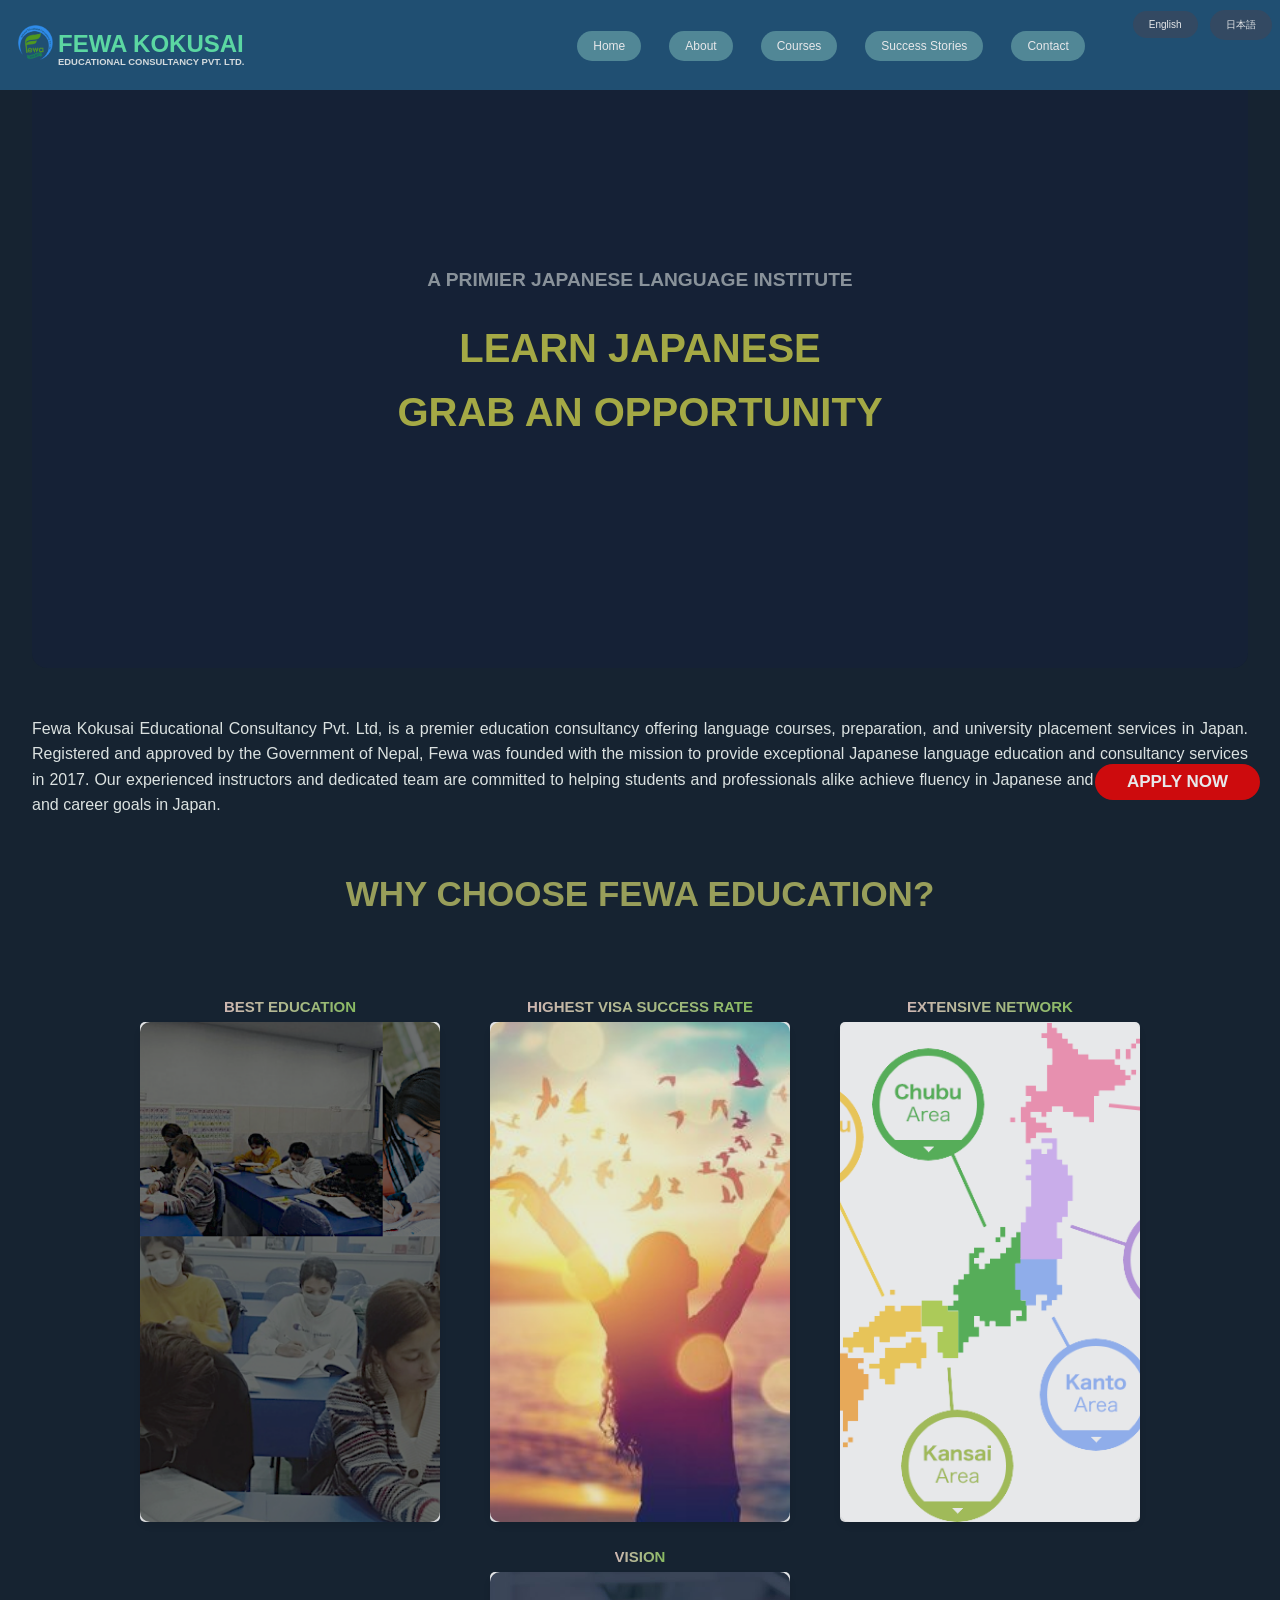
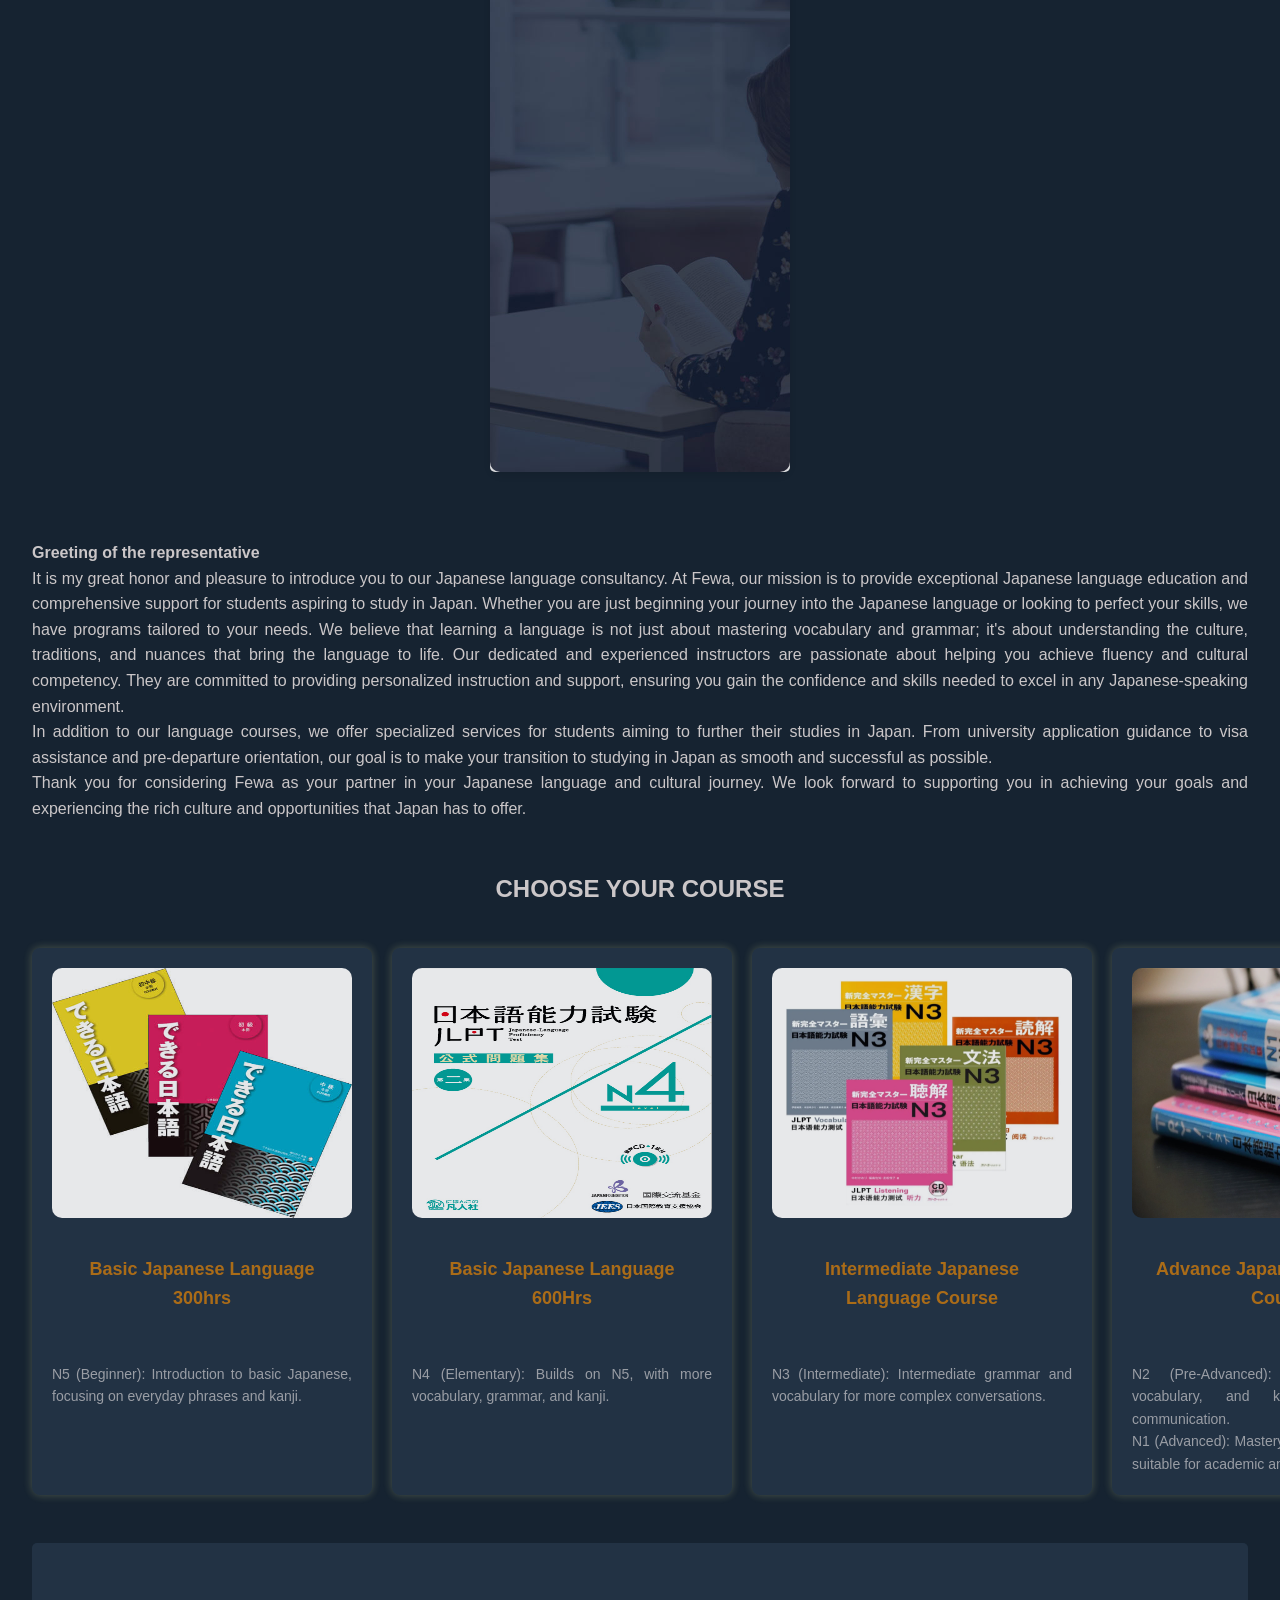
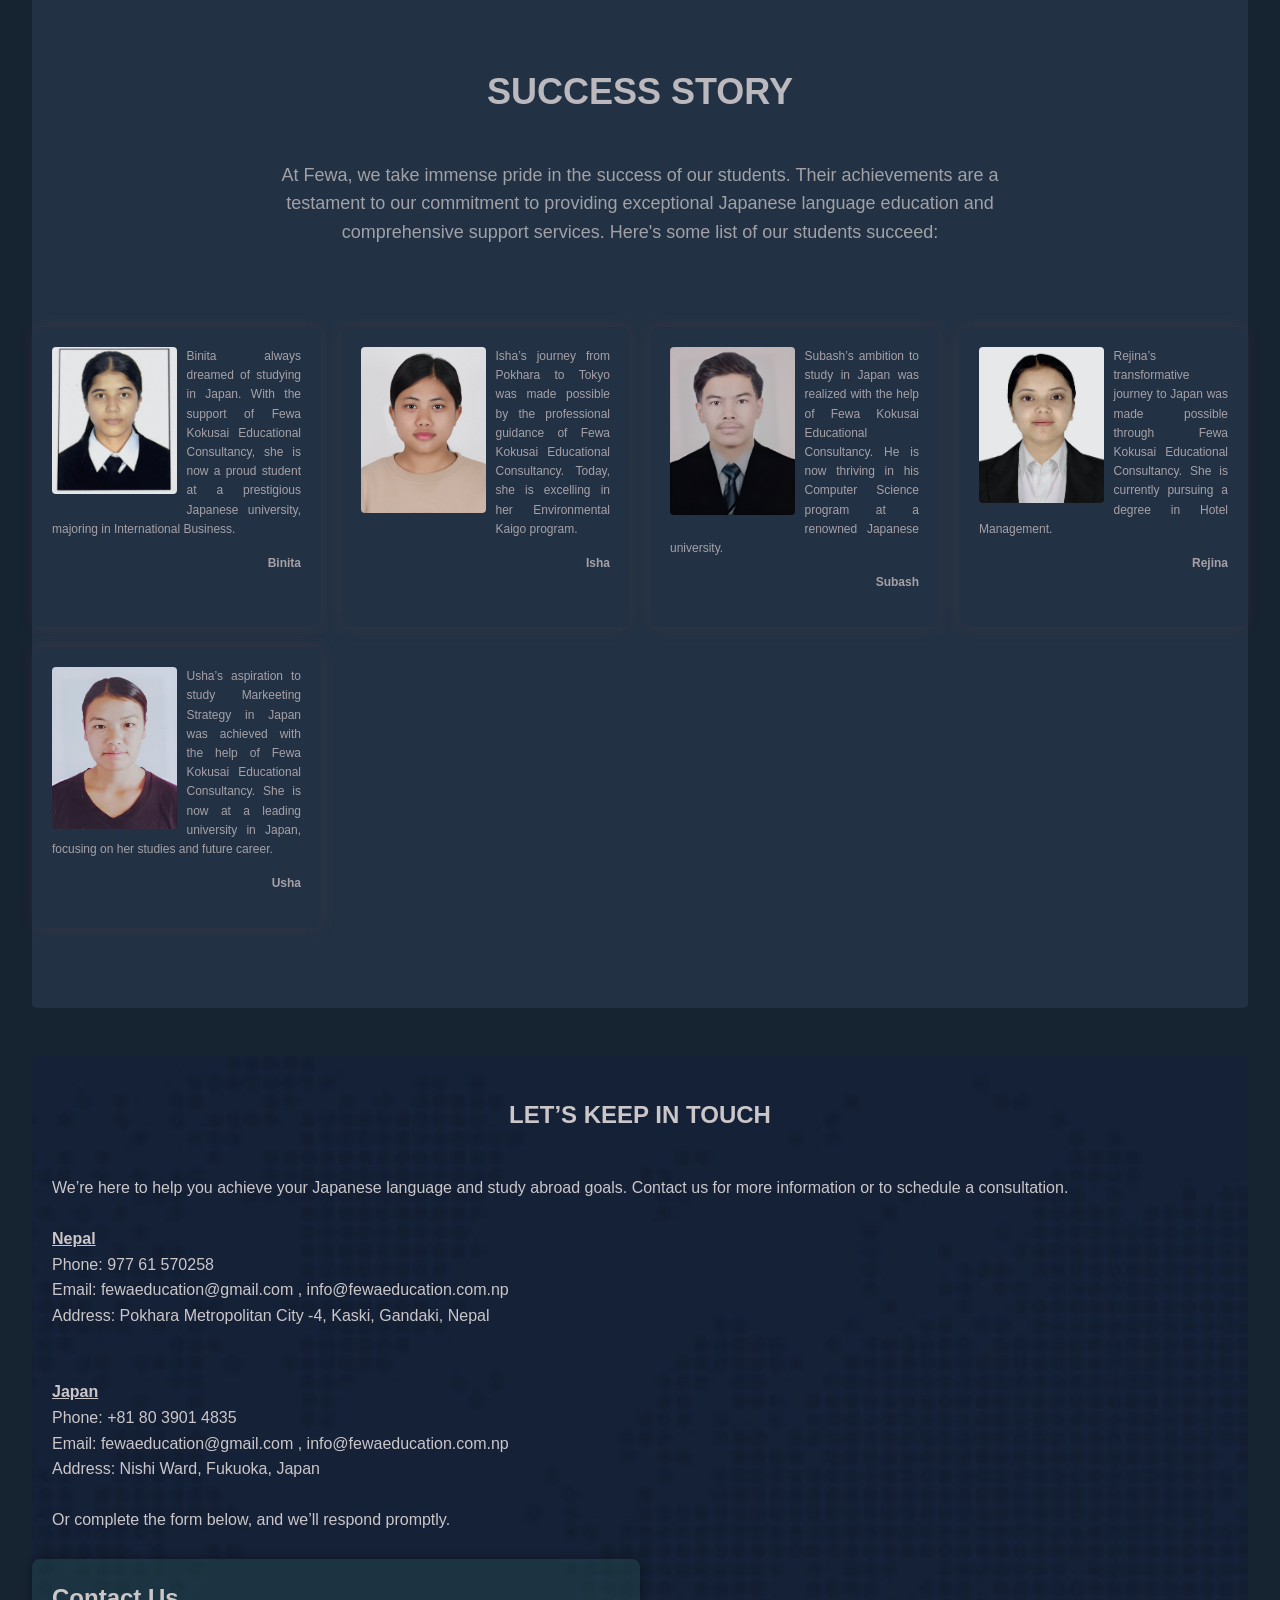
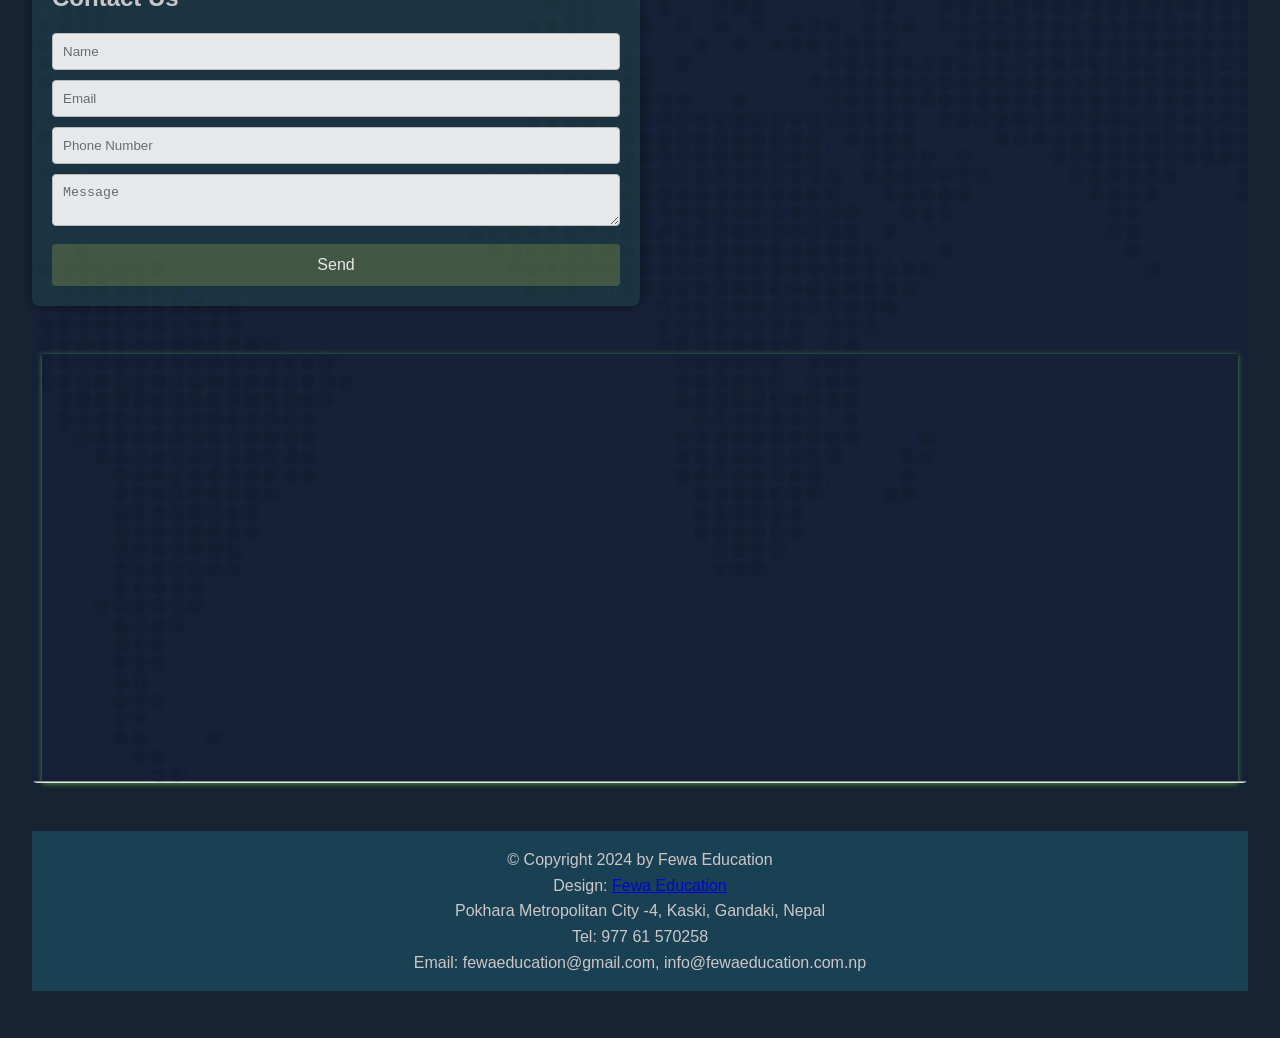
==== index.html @ 1479090f "Update index.html" ====
<!DOCTYPE html>
<html lang="en">
<head>
    <meta charset="UTF-8">
    <meta name="viewport" content="width=device-width, initial-scale=1.0">
    <title>Fewa Education</title>
    <link rel="stylesheet" href="styles.css">
    <link rel="stylesheet" href="path-to-your-fontawesome/css/all.min.css">
    <script src="https://cdnjs.cloudflare.com/ajax/libs/jquery/3.6.0/jquery.min.js"></script>

<!-- Owl Carousel JS -->
<script src="https://cdnjs.cloudflare.com/ajax/libs/OwlCarousel2/2.3.4/owl.carousel.min.js"></script>

</head>
<body>
    <header>
      <div class="logo">
        <img src="image/Logo.png" alt="logo Image" class="logo-image">
        <span class="logo-text">Fewa Kokusai
        <p>Educational Consultancy Pvt. Ltd.</p>
        </span>
      </div>
        <nav class="navigation">
            <ul>
                <li><a href="#home" data-en="Home" data-jp="ホーム">Home</a></li>
                <li><a href="#Why" data-en="about" data-jp="概要">About</a></li>
                <li><a href="#Course" data-en="Courses" data-jp="コース">Courses</a></li>
                <li><a href="#Gallery" data-en="Success Stories" data-jp="成功事例">Success Stories</a></li>
                <li><a href="#contact" data-en="Contact" data-jp="お問い合わせ">Contact</a></li>
            </ul>
            <button class="nav-toggle" aria-label="Toggle navigation">
              <span class="bar"></span>
              <span class="bar"></span>
              <span class="bar"></span>
            </button>
        </nav>
        <div class="language-switcher">
            <button id="lang-en">English</button>
            <button id="lang-jp">日本語</button>
        </div>
    </header>

    <main>
        <section id="home">
            <div class="video-container">
                <video class="video1" src="image/course-video.MOV" autoplay muted loop></video>
                <div class="overlay">
                  <p data-en="A primier Japanese Language Institute" data-jp="政府認定日本語教育機関">A primier Japanese Language Institute</p>
                    <h1 data-en="Learn Japanese Grab an opportunity" data-jp="日本語を学び可能性を広げよう">Learn Japanese <br>Grab an opportunity</h1>
                                                         
                    <button class ="Apply"><a href="https://forms.gle/hXB4zRTCv4FULYE1A" id="lang-en">apply now</a></button>
                    </div>
            </div>
            </section>
            <section id="homebuttom">
            <div><p data-en="Fewa Kokusai Educational Consultancy Pvt. Ltd, is a premier education consultancy offering language courses, preparation,
             and university placement services in Japan. Registered and approved by the Government of Nepal, Fewa was founded with the mission to 
             provide exceptional Japanese language education and consultancy services in 2017. Our experienced instructors and dedicated team are 
             committed to helping students and professionals alike achieve fluency in Japanese and reach their academic and career goals in Japan." data-jp="私達は、
             日本留学向けの日本語コース、準備、そして大学進学サービスを提供する政府認定の日本語教育機関です。ネパール政府によって認可され、2017年に設立されました。
             経験豊富な講師と熱心なチームが学生の支援に取り組み、日本での学問やキャリアの目標達成を支援することを目標としています。">Fewa Kokusai Educational 
             Consultancy Pvt. Ltd, is a premier education consultancy offering language courses, preparation,
             and university placement services in Japan. Registered and approved by the Government of Nepal, Fewa was founded with the mission to 
             provide exceptional Japanese language education and consultancy services in 2017. Our experienced instructors and dedicated team are 
             committed to helping students and professionals alike achieve fluency in Japanese and reach their academic and career goals in Japan.</p></div> 
            </div>
            </section>
            <h2 class="Why" id="Why" data-en="Why choose Fewa Education?" data-jp="フェワを選ぶ理由とは？">Why choose Fewa Education?</h2>


            
<section class="features" id="WhyFewa">
  <div class="feature-card">
    <div class="card-content">
      <div class="front feature1">
        <h4 data-en="Best Education" data-jp="質の高い教育">Best Education</h4>
      </div>
      <div class="back">
        <img class="Bestimage" src="image/choose-us-image-01.png" alt="Best Education">
        <h4 data-en="Best Education" data-jp="質の高い教育">Best Education</h4>
        <p data-en="Our experienced instructors deliver top-notch education, guiding students from beginner to advanced levels of Japanese proficiency. Our classes follow the curriculum of Japanese language schools, effectively preparing students for real-life situations in Japan and targeting exam preparation such as the JLPT."
           data-jp="経験豊富な教師が質の高い教育を提供し、初級から上級までの日本語能力を身につけます。私たちのクラスは日本語学校のカリキュラムに従い、日本での実生活の状況に効果的に対応し、JLPTなどの試験準備も実施しています。">
          Our experienced instructors deliver top-notch education, guiding students from beginner to advanced levels of Japanese proficiency. Our classes follow the curriculum of Japanese language schools, effectively preparing students for real-life situations in Japan and targeting exam preparation such as the JLPT.
        </p>
      </div>
    </div>
  </div>

  <div class="feature-card">
    <div class="card-content">
      <div class="front feature2">
        <h4 data-en="Highest Visa Success Rate" data-jp="最高のビザ成功率">Highest Visa Success Rate</h4>
      </div>
      <div class="back">
        <img src="image/Success.jpeg" alt="Highest Visa Success Rate">
        <h4 data-en="Highest Visa Success Rate" data-jp="最高のビザ成功率">Highest Visa Success Rate</h4>
        <p data-en="We specialize in thorough documentation, ensuring that all necessary paperwork and procedures are meticulously handled to facilitate your journey to Japan. Our team guides you through every step, from visa applications to housing arrangements, ensuring accuracy and timely submission. By managing these tasks, we allow you to focus on preparing for your new adventure."
           data-jp="私たちは徹底的な書類作成を専門とし、必要なすべての書類や手続きが綿密に処理されることを保証します。私たちのチームは、ビザ申請から住居手配までのすべてのステップであなたをガイドし、正確さとタイムリーなサービスを提供しています。">
          We specialize in thorough documentation, ensuring that all necessary paperwork and procedures are meticulously handled to facilitate your journey to Japan. Our team guides you through every step, from visa applications to housing arrangements, ensuring accuracy and timely submission. By managing these tasks, we allow you to focus on preparing for your new adventure.
        </p>
        <div class="visa">
          <p data-en="95% VISA SUCCESS RATE TILL DATE" data-jp="これまでのビザ成功率95％">95% VISA SUCCESS RATE TILL DATE</p>
        </div>
      </div>
    </div>
  </div>

  <div class="feature-card">
    <div class="card-content">
      <div class="front feature3">
        <h4 data-en="Extensive Network" data-jp="広範なネットワーク">Extensive Network</h4>
      </div>
      <div class="back">
        <img src="image/Map of Japan.png" alt="Extensive Network">
        <h4 data-en="Extensive Network" data-jp="広範なネットワーク">Extensive Network</h4>
        <p data-en="We have established collaborations with over 50 universities, vocational schools, and Japanese language schools across Japan, including major cities like Tokyo, Nagoya, Osaka, Fukuoka, and Okinawa. This extensive network allows students to choose their preferred location and institution, providing numerous opportunities to achieve their educational goals."
           data-jp="東京、名古屋、大阪、福岡、沖縄などの主要都市を含む日本全国の50以上の大学、専門学校、日本語学校と協力関係を築いています。この広範なネットワークにより、学生は希望する場所と機関を選ぶことができ、教育目標を達成するための多くの機会を得られます。">
          We have established collaborations with over 50 universities, vocational schools, and Japanese language schools across Japan, including major cities like Tokyo, Nagoya, Osaka, Fukuoka, and Okinawa. This extensive network allows students to choose their preferred location and institution, providing numerous opportunities to achieve their educational goals.
        </p>
      </div>
    </div>
  </div>

  <div class="feature-card">
    <div class="card-content">
      <div class="front feature4">
        <h4 data-en="Vision" data-jp="ビジョン">Vision</h4>
      </div>
      <div class="back">
        <img class="Visionimage" src="image/main-slider-01.jpg" alt="Vision">
        <h4 data-en="Vision" data-jp="ビジョン">Vision</h4>
        <p data-en="To be the leading Japanese language consultancy, empowering individuals to succeed in Japan through superior language education and cultural understanding."
           data-jp="優れた語学教育と文化理解を通じて、人々が日本で成功するための力を与える、先導的な日本語コンサルタントになること。">
          To be the leading Japanese language consultancy, empowering individuals to succeed in Japan through superior language education and cultural understanding.
        </p>
      </div>
    </div>
  </div>
</section>
<section class="Greeting" id="Greeting">
  <div class="greeting-card">
        <h4 class="custom-greeting" data-en="Greeting of the representative" data-jp="代表者のご挨拶">Greeting of the representative</h4>
        <p data-en="It is my great honor and pleasure to introduce you to our Japanese language consultancy. At Fewa, our mission is to provide exceptional Japanese language education and comprehensive support for students aspiring to study in Japan. Whether you are just beginning your journey into the Japanese language or looking to perfect your skills, we have programs tailored to your needs. We believe that learning a language is not just about mastering vocabulary and grammar; it's about understanding the culture, traditions, and nuances that bring the language to life. Our dedicated and experienced instructors are passionate about helping you achieve fluency and cultural competency. They are committed to providing personalized instruction and support, ensuring you gain the confidence and skills needed to excel in any Japanese-speaking environment."
           data-jp="皆さんに当校のご紹介できることは、私にとって大変光栄であり、喜びです。Fewaでは、日本語教育の提供と、日本での学びを目指す学生への包括的なサポートを提供することを目指しています。日本語の学習を始めたばかりの方も、スキルを磨きたい方も、ニーズに合わせたプログラムをご用意しています。言語を学ぶことは、単に語彙や文法を習得することではなく、言語に命を吹き込む文化、伝統、ニュアンスを理解することだと信じています。私たちの献身的で経験豊富な教師は、あなたが流暢さと文化的能力を達成するのを助けることに情熱を持っています。彼らは個別の指導とサポートを提供し、日本語を話す環境で成功するために必要な自信とスキルを身につけることを保証します。">
          It is my great honor and pleasure to introduce you to our Japanese language consultancy. At Fewa, our mission is to provide exceptional Japanese language education and comprehensive support for students aspiring to study in Japan. Whether you are just beginning your journey into the Japanese language or looking to perfect your skills, we have programs tailored to your needs. We believe that learning a language is not just about mastering vocabulary and grammar; it's about understanding the culture, traditions, and nuances that bring the language to life. Our dedicated and experienced instructors are passionate about helping you achieve fluency and cultural competency. They are committed to providing personalized instruction and support, ensuring you gain the confidence and skills needed to excel in any Japanese-speaking environment.
        </p>
        <p data-en="In addition to our language courses, we offer specialized services for students aiming to further their studies in Japan. From university application guidance to visa assistance and pre-departure orientation, our goal is to make your transition to studying in Japan as smooth and successful as possible."
           data-jp="日本語コースに加え、日本での学びを目指す学生向けの特別なサービスも提供しています。大学申請ガイダンスからビザの支援、出発前オリエンテーションまで、私たちの目標は、日本での学びへの移行をできる限りスムーズで成功したものにすることです。">
          In addition to our language courses, we offer specialized services for students aiming to further their studies in Japan. From university application guidance to visa assistance and pre-departure orientation, our goal is to make your transition to studying in Japan as smooth and successful as possible.
        </p>
        <p data-en="Thank you for considering Fewa as your partner in your Japanese language and cultural journey. We look forward to supporting you in achieving your goals and experiencing the rich culture and opportunities that Japan has to offer."
           data-jp="日本語と文化の旅で、Fewaをパートナーとして選んでいただきありがとうございます。あなたの目標達成と、日本の豊かな文化と機会を体験することをサポートできることを楽しみにしています。">
          Thank you for considering Fewa as your partner in your Japanese language and cultural journey. We look forward to supporting you in achieving your goals and experiencing the rich culture and opportunities that Japan has to offer.
        </p>
        </div>
</section>

          <section class="section courses" id="Course" data-section="section4">
            <div class="container">
              <div class="section-heading">
                <h2>Choose Your Course</h2>
              </div>
              <div class="courses-grid">
                <div class="course-item">
                  <img src="image/Books.jpeg" alt="Course #1">
                  <div class="down-content">
                    <h4>Basic Japanese Language 300hrs</h4>
                    <p data-en="N5 (Beginner): Introduction to basic Japanese, focusing on everyday phrases and kanji."
                       data-jp="N5（初心者）：基本的な日本語の紹介、日常のフレーズと漢字に焦点を当てます。">
                      N5 (Beginner): Introduction to basic Japanese, focusing on everyday phrases and kanji.
                    </p>
                  </div>
                </div>
                <div class="course-item">
                  <img src="image/N4 Book.jpg" alt="Course #2">
                  <div class="down-content">
                    <h4>Basic Japanese Language 600Hrs</h4>
                    <p data-en="N4 (Elementary): Builds on N5, with more vocabulary, grammar, and kanji."
                       data-jp="N4（初級）：N5に基づいて、より多くの語彙、文法、漢字を学びます。">
                      N4 (Elementary): Builds on N5, with more vocabulary, grammar, and kanji.
                    </p>
                  </div>
                </div>
                <div class="course-item">
                  <img src="image/N3 Books.webp" alt="Course #3">
                  <div class="down-content">
                    <h4>Intermediate Japanese Language Course</h4>
                    <p data-en="N3 (Intermediate): Intermediate grammar and vocabulary for more complex conversations."
                       data-jp="N3（中級）：より複雑な会話のための中級文法と語彙。">
                      N3 (Intermediate): Intermediate grammar and vocabulary for more complex conversations.
                    </p>
                  </div>
                </div>
                <div class="course-item">
                  <img src="image/N1 N2 book.webp" alt="Course #4">
                  <div class="down-content">
                    <h4>Advance Japanese Language Course</h4>
                    <p data-en="N2 (Pre-Advanced): Advanced grammar, vocabulary, and kanji for near-fluent communication. N1 (Advanced): Mastery of Japanese language, suitable for academic and professional use."
                       data-jp="N2（準上級）：流暢に近いコミュニケーションのための高度な文法、語彙、および漢字。 N1（上級）：学術および専門的使用に適した日本語の習得。">
                      N2 (Pre-Advanced): Advanced grammar, vocabulary, and kanji for near-fluent communication.<br>
                      N1 (Advanced): Mastery of Japanese language, suitable for academic and professional use.
                    </p>
                  </div>
                </div>
              </div>
            </div>
          </section>
        
        <section class="section gallery" id="Gallery" data-section="section5">
            <div class="container">
                <div class="row">
                    <div class="col-md-12">
                        <div class="section-heading">
                            <h2 data-en="Success Story" data-jp="成功事例">Success Story</h2>
                            <p data-en="At Fewa, we take immense pride in the success of our students. Their achievements are a testament to our commitment to providing exceptional Japanese language education and comprehensive support services. Here's some list of our students succeed:" data-jp="フェワでは、学生の成功を非常に誇りに思っています。彼らの成果は、優れた日本語教育と包括的なサポートサービスを提供するという私たちのコミットメントの証です。こちらは成功した学生の一部です。">At Fewa, we take immense pride in the success of our students. Their achievements are a testament to our commitment to providing exceptional Japanese language education and comprehensive support services. Here's some list of our students succeed:</p>
                        </div>
                    </div>
                </div>
            </div>
            <div class="owl-carousel owl-theme gallery-carousel">
                <div class="item">
                    <p><img src="image/Binita Poudel photo.jpg" alt="Binita">Binita always dreamed of studying in Japan. With the support of Fewa Kokusai Educational Consultancy, she is now a proud student at a prestigious Japanese university, majoring in International Business.</p>
                    <p style="text-align: right;" data-en="Binita" data-jp="ビニタ">Binita</p>
                </div>
                <div class="item">
                    <p><img src="image/Isha  Magar .jpg" alt="Isha">Isha’s journey from Pokhara to Tokyo was made possible by the professional guidance of Fewa Kokusai Educational Consultancy. Today, she is excelling in her Environmental Kaigo program.</p>
                    <p style="text-align: right;" data-en="Isha" data-jp="イシャ">Isha</p>
                </div>
                <div class="item">
                    <p><img src="image/Subash.jpg" alt="Subash">Subash’s ambition to study in Japan was realized with the help of Fewa Kokusai Educational Consultancy. He is now thriving in his Computer Science program at a renowned Japanese university.</p>
                    <p style="text-align: right;" data-en="Subash" data-jp="スバス">Subash</p>
                </div>
                <div class="item">
                    <p><img src="image/Rejina Photo.jpeg" alt="Rejina">Rejina’s transformative journey to Japan was made possible through Fewa Kokusai Educational Consultancy. She is currently pursuing a degree in Hotel Management.</p>
                    <p style="text-align: right;" data-en="Rejina" data-jp="レジナ">Rejina</p>
                </div>
                <div class="item">
                    <p><img src="image/Usha Shrees.jpg" alt="Usha">Usha’s aspiration to study Markeeting Strategy in Japan was achieved with the help of Fewa Kokusai Educational Consultancy. She is now at a leading university in Japan, focusing on her studies and future career.</p>
                    <p style="text-align: right;" data-en="Usha" data-jp="ウシャ">Usha</p>
                </div>
            </div>
        </section>
        
        <section class="section contact" data-section="section6">
            <div class="container">
                <div class="row">
                    <div class="col-md-12">
                        <div class="section-heading">
                            <h2 data-en="Let’s Keep In Touch" data-jp="お問い合わせ">Let’s Keep In Touch</h2>
                        </div>
                        <p data-en="We’re here to help you achieve your Japanese language and study abroad goals. Contact us for more information or to schedule a consultation." data-jp="私たちは、あなたが日本語を学び、海外留学の目標を達成するお手伝いをします。詳細情報や相談のスケジュールを設定するためにお問い合わせください。">We’re here to help you achieve your Japanese language and study abroad goals. Contact us for more information or to schedule a consultation.</p><br>
                        <p><strong><u data-en="Nepal" data-jp="ネパール">Nepal</strong></u></p>
                        <p>Phone: 977 61 570258</p>
                        <p>Email: fewaeducation@gmail.com , info@fewaeducation.com.np</p>
                        <p>Address: Pokhara Metropolitan City -4, Kaski, Gandaki, Nepal</p>
                        <a href="https://www.facebook.com/Fewaedu/"><i class="fa fa-facebook"></i></a> &nbsp; &nbsp; &nbsp; &nbsp; &nbsp;
                        <a href="https://www.instagram.com/fewaeducation/"><i class="fa fa-instagram"></i></a> &nbsp; &nbsp; &nbsp; &nbsp;
                        <a href="https://www.youtube.com/@FewaEducation"><i class="fa fa-youtube"></i></a>
                        <br><br>
                        <p><strong><u data-en="Japan" data-jp="日本">Japan</strong></u></p>
                        <p>Phone: +81 80 3901 4835 <i class="fa fa-whatsapp"></i></p>
                        <p>Email: fewaeducation@gmail.com , info@fewaeducation.com.np</p>
                        <p>Address: Nishi Ward, Fukuoka, Japan</p><br>
                        <div class="contactus">
                          <p data-en="Or complete the form below, and we’ll respond promptly." data-jp="または、以下のフォームにご記入いただければ、すぐにご連絡いたします。">Or complete the form below, and we’ll respond promptly.</p><br>
                      </div>
                  </div>
                    </div>
        
                    <section id="contact">
                      <h2 data-en="Contact Us" data-jp="お問い合わせ">Contact Us</h2>
                      <form action="https://api.web3forms.com/submit" method="POST">
                          <input type="hidden" name="access_key" value="70e6d3bf-3ab9-4bbf-9965-7e7a9daa916b">
                          
                          <div class="input-row">
                              <input type="text" name="name" placeholder="Name" data-en="Name" data-jp="名前" required>
                              <input type="email" name="email" placeholder="Email" data-en="Email" data-jp="メールアドレス" required>
                              <input type="tel" name="phone" placeholder="Phone Number" data-en="Phone Number" data-jp="電話番号">
                          </div>
                          
                          <textarea name="message" placeholder="Message" data-en="Message" data-jp="メッセージ"></textarea>
                          
                          <button type="submit" data-en="Send" data-jp="送信">Send</button>
                      </form>
                  </section>
                  
                  
                    </div>
                    <div class="col-md-6">
                        <div id="map">
                            <iframe src="https://www.google.com/maps/embed?pb=!1m18!1m12!1m3!1d3538.7845641229036!2d83.9854883!3d28.2239315!2m3!1f0!2f0!3f0!3m2!1i1024!2i768!4f13.1!3m3!1m2!1s0x3995950077f45287%3A0xec4460f9fd5f104e!2sFewa%20Kokusai%20Educational%20Consultancy%20Pvt.%20Ltd.!5e0!3m2!1sen!2snp!4v1687268487604!5m2!1sen!2snp" width="100%" height="422px" frameborder="0" style="border:0" allowfullscreen></iframe>
                        </div>
                    </div>
                </div>
            </div>
        </section>
        
        <footer>
            <div class="container">
                <div class="row">
                    <div class="col-md-12">
                        <p data-en="&copy; Copyright 2024 by Fewa Education" data-jp="&copy; 2024 Fewa Education"> &copy; Copyright 2024 by Fewa Education</p>
                        <p data-en="Design: Fewa Education" data-jp="デザイン：Fewa Education">Design: <a href="https://www.fewaeducation.com.np" rel="sponsored" target="_parent">Fewa Education</a></p>
                        <p data-en="Pokhara Metropolitan City -4, Kaski, Gandaki, Nepal" data-jp="Pokhara Metropolitan City -4, Kaski, Gandaki, Nepal">Pokhara Metropolitan City -4, Kaski, Gandaki, Nepal</p>
                        <p data-en="Tel: 977 61 570258" data-jp="電話番号：977 61 570258">Tel: 977 61 570258</p>
                        <p data-en="Email: fewaeducation@gmail.com, info@fewaeducation.com.np" data-jp="メール：fewaeducation@gmail.com, info@fewaeducation.com.np">Email: fewaeducation@gmail.com, info@fewaeducation.com.np</p>
                        <h4><a href="https://www.facebook.com/Fewaedu/"><i class="fa fa-facebook"></i></a></h4>
                        <h4><a href="https://www.instagram.com/fewaeducation/"><i class="fa fa-instagram"></i></a></h4>
                        <h4><a href="https://www.youtube.com/@FewaEducation"><i class="fa fa-youtube"></i></a></h4>
                    </div>
                </div>
            </div>
        </footer>
      </main>
    <script src="script.js"></script>
    
</body>
</html>
---- styles.css ----
/* Reset and base styles */
* {
    margin: 0;
    padding: 0;
    box-sizing: border-box;
}

body {
    margin-top: 20px;
    font-family: Arial, sans-serif;
    line-height: 1.6;
    color: #e0dada;
    background-color: rgb(22, 35, 49);
    opacity: 0.9;
}

header {
    background-color: #22557a;
    padding: 0.5rem;
    position: fixed;
    width: 100%;
    height: 90px;
    top: 0;
    z-index: 1000;
    display: flex; /* Added to enable flexbox */
    justify-content: space-between; /* Align items to the sides */
    align-items: center; /* Center items vertically */
}

/* logo */
.logo {
  position: absolute;
  font-size: 1.5rem;
  font-weight: bold;
  color: #64ecaf;
  text-transform: uppercase;
  cursor: pointer;
  margin-top: 4px;
  margin-left: 50px;
}

.logo img {
  position: absolute;
  position: left;
  height: 35px;
  width: 35px;
  z-index: 1;
  margin-left: -40px;
}
.logo p {
  position: relative;
  z-index: 2;
  margin: 0;
  margin-top: -10px;
  margin-left: -50px;
  font-size: 0.59rem;
  color: #e9f0f1;
  padding-left: 50px; /* Adjust based on image width */
}
.language-switcher {
    margin-top: -2.5rem;
    text-align: right;
}

.language-switcher button {
    background-color: #9c35132c;
    color: #fff;
    border: none;
    padding: 0.5rem 1rem;
    cursor: pointer;
    margin-left: 0.5rem;
    border-radius: 50px;
    margin-top: -80px;
    font-size: 10px;
}
.navigation {
  display: flex;
  align-items: center;
  padding: 5px 40px;
  margin-left: auto;
}

.navigation ul {
  list-style: none;
  display: flex;
  transition: max-height 0.3s ease-in-out;
}

.navigation ul li {
  margin-left: 20px;
}

.navigation ul li a {
  background-color: #a1e5d66e;
  color: #fff;
  border: none;
  padding: 0.5rem 1rem;
  cursor: pointer;
  margin-left: 0.5rem;
  border-radius: 50px;
  margin-top: -80px; 
  font-size: 12px;
  transition: background-color 0.3s ease-in-out;
  text-decoration: wavy;
  }
  .navigation ul li :hover {
    background-color: rgb(12, 145, 145);
    color: rgb(14, 14, 14);
  }

.nav-toggle {
  display: none;
  flex-direction: column;
  cursor: pointer;
  margin-right: 20px;
  background-color: #3d8690be;
  border: none;
  border-radius: 5px;
  padding: 5px;
  margin-top: 30px;
}

.nav-toggle .bar {
  width: 25px;
  height: 3px;
  background-color: #f1f2f6;
  margin: 3px; 
  transition: 0.4s;
}

/* Animation for toggle */
.nav-toggle.active .bar:nth-child(1) {
  transform: rotate(-45deg) translate(-5px, 5px);
}

.nav-toggle.active .bar:nth-child(2) {
  opacity: 0;
}

.nav-toggle.active .bar:nth-child(3) {
  transform: rotate(45deg) translate(-5px, -5px);
}

/* Main content */
main {
    padding: 2rem;
    margin-bottom: 15px;
}

/* Video section */
.video-container {
    position: relative;
    overflow: hidden;
    width: 100%;
    height: auto;
    border-radius: 15px;
}

.video-container video {
  width: 100%;
  height: auto;
  object-fit: cover;
  border-radius: 15px;
}

.video-container video::-webkit-media-controls {
  display: none !important;
}
.overlay {
    position: absolute;
    top: 0px;
    left: 0;
    width: 100%;
    height: 100%;
    display: flex;
    flex-direction: column;
    justify-content: center;
    align-items: center;
    color: #fff;
    background-color: rgba(22,34,57,0.85);
    text-align: center;
    padding: 20px;
    box-sizing: border-box;
}

.overlay h1 {
    font-size: 2.5rem;
    margin-bottom: 10px;
    color: rgba(255, 255, 80, 0.687);
    font-family: Verdana, Geneva, Tahoma, sans-serif;
    text-transform: uppercase;
    font-weight: bolder;
}

.overlay p {
    font-size: 1.2rem;
    margin-bottom: 20px;
}

.video-container button {
    bottom: 100px;
    position: fixed;
    right: 20px;
    background-color: #e30a0a;
    border: none;
    padding: 0.5rem 1rem;
    cursor: pointer;
    border-radius: 50px;
    z-index: 1000;
}

.video-container button a {
    color: white;
    border: none;
    padding: 0.5rem 1rem;
    cursor: pointer;
    text-decoration: none;
    text-transform: uppercase;
    font-weight: bold;
    font-size: 17px;
}

#home p {
    color: #f2f8f597;
    text-transform: uppercase;
    font-weight: bold;
}
#homebuttom p{
    color: #f2f8f5;
    text-align: justify;
}
section {
    margin-bottom: 3rem;
}

h1, h2 {
    margin-bottom: 1rem;
}


.Why {
    font-size: 35px;
    color: #e5e774b3;
    margin-top: 20px;
    text-align: center;
    text-transform: uppercase;
    margin-bottom: 40px;
    }
  
    .features {
      margin-top: 80px;
      display: flex;
      flex-wrap: wrap;
      gap: 10px;
      justify-content: center;
    }
    
    .feature-card {
      background: #fff;
      width: 300px;
      height: 500px;
      perspective: 1000px;
      margin: 20px;
      border-radius: 5px;
    }
    
    .card-content {
      width: 100%;
      height: 100%;
      position: relative;
      transform-style: preserve-3d;
      transition: transform 0.5s;
    }
    
    .feature-card:hover .card-content {
      transform: rotateY(180deg);
    }
    
    .front, .back {
      position: absolute;
      width: 100%;
      height: 100%;
      backface-visibility: hidden;
      display: flex;
      flex-direction: column;
      justify-content: center;
      align-items: center;
      padding: 20px;
      box-shadow: 0 4px 8px rgba(0, 0, 0, 0.1);
      border-radius: 10px;
      background-size: cover;
      background-position: center;
    }
    
    .front h4{
      background: linear-gradient(90deg, #e3c8c1, #96cc67); /* Gradient background */
      -webkit-background-clip: text; /* Clip background to text */
      -webkit-text-fill-color: transparent; 
      font-size: 15px;
      margin-bottom: 20px;
      text-align: center;
      text-transform: uppercase;
      margin-top: -510px;
    }
    
    .back {
      background: #fff;
      color: #333;
      transform: rotateY(180deg);
      text-align: justify;
      font-size: 14px;
    }
    
    .back img {
      width: 90%;
      margin-bottom: 20px;
    }
    .Bestimage {
      height: 100%;
      border-radius: 5px;
    }
  .Visionimage {
    height: 100%;
    border-radius: 5px;
  }
    
    .visa {
      margin-top: 10px;
      font-weight: bold;
      color: #e24c27;
    }
    
    .custom-greeting {
      margin-top: 20px;
      font-weight: bold;
    }
    
    /* Specific background images for each card front */
    .feature1 {
      background-image: url('image/choose-us-image-01.png');
    }
     .feature2 {
      background-image: url('image/Success.jpeg');
    }
    
    .feature3 {
      background-image: url('image/Map\ of\ Japan.png');
    }
    
    .feature4 {
      background-image: url('image/main-slider-01.jpg');
    }
/* Courses grid styles */
.section-heading h2{
    text-align: center;
    text-transform: uppercase;
    margin-bottom: 40px;
    margin-top: 40px;
}
.courses-grid {
    display: grid;
    grid-template-columns: repeat(4, 1fr);
    gap: 20px;
    animation: slide 10s infinite;
  }

  .course-item {
    background-color: rgb(36, 53, 71);
    padding: 20px;
    border-radius: 8px;
    text-align: center;
    box-shadow: 0 0 10px rgba(235, 239, 151, 0.29);
  }

  .course-item img {
    width: 300px;
    height: 250px;
    margin-bottom: 20px;
    border-radius: 10px;
  
  }

  .down-content h4 {
    font-size: 18px;
    color: #ff9100b2;
    padding: 10px;

  }

  .down-content p {
    margin-top: 40px;
    font-size: 14px;
    color: #f1ededa6;
    text-align: justify;
  }


  @media (max-width: 768px) {
    .down-content h4 {
      font-size: 12px;
      color: #ff9100b2;      
    }
    .down-content p {
      font-size: 10px;
      color: #f1ededa6;
          }
      .back {
      background: #fff;
      color: #333;
      transform: rotateY(180deg);
      text-align: justify;
      font-size: 10px;
    }
  
  }

 .Greeting {
     text-align: justify;
 }
/* Gallery section */
.section.gallery {
    background-color: rgb(36, 53, 71);
    padding: 80px 0;
    border-radius: 5px;
    justify-content: center; 
    background-image: url("image/main-slider-02.jpg");
    background-repeat: no-repeat;
    background-size: cover;
    background-position: center;
    background-attachment: fixed;
    border-radius: 5px;
   
  }
  
  .section.gallery .section-heading {
    text-align: center;
    margin-bottom: 30px;
  }
  
  .section.gallery .section-heading h2 {
    font-size: 36px;
    color: #e5dfdfe1;
  }
  
  .section.gallery .section-heading p {
    font-size: 18px;
    color: #d3cececd;
    line-height: 1.6;
    max-width: 800px;
    margin: 0 auto;
  }
  
  /* Gallery carousel */
  .gallery-carousel {
    display: grid;
    grid-template-columns: repeat(auto-fill, minmax(250px, 1fr));
    gap: 20px;
    margin-top: 50px;       
  }
  
  .gallery-carousel .item {
    background-color: rgb(36, 53, 71);
    padding: 20px;
    border-radius: 8px;
    box-shadow: 0 0 15px rgba(148, 67, 67, 0.2);
    text-align: left;
    overflow: hidden;
    
    }
  
  .gallery-carousel .item img {
    max-width: 50%;
    border-radius: 4px;
    margin-bottom: 10px;
    margin-right: 10px;
    float: left;
    
  }
  
  .gallery-carousel .item p {
    font-size: 12px;
    line-height: 1.6;
    color: hsla(0, 29%, 89%, 0.741);
    margin-bottom: 15px;
    text-align: justify;
  }
  
  .gallery-carousel .item p:last-child {
    text-align: right;
    font-weight: bold;
  }
  
  @media screen and (max-width: 768px) {
    .section.gallery .section-heading h2 {
      font-size: 28px;
    }
    .courses-grid {
      display: grid;
      grid-template-columns: repeat(2, 1fr);
      gap: 20px;
      animation: slide 10s infinite;
    }
    .course-item img {
      max-width: 80%;
      height: 150px;
      margin-bottom: 20px;
      border-radius: 10px;
    
    }
    .section.gallery .section-heading p {
      font-size: 16px;
    }
  
    .gallery-carousel {
      grid-template-columns: repeat(auto-fill, minmax(200px, 1fr));
    }
  }
  
#map {
    width: 100%;
    height: 100%;
    box-shadow: 0 1px 5px rgba(101, 189, 68, 0.792);
  }


/* Basic styles for the contact form */
.section.contact {
  background-image: url("image/contact-bg.jpg");
  background-repeat: no-repeat;
  background-size: cover;
  background-position: center;
  border-radius: 5px;
}
.section.contact contactus {
  padding: 20px;
  margin: 0 auto;
  max-width: 800px;
  text-align: center;
  color: #64ecaf;
}

#contact {
 width: 50%;
 padding: 20px;
 background-color: #64ecaf1b;
 border-radius: 8px;
 box-shadow: 0 0 10px rgba(0, 0, 0, 0.447);
 
}

input[type="text"],
input[type="email"],
input[type="tel"],
textarea {
  width: 100%;
  padding: 10px;
  margin-bottom: 10px;
  border: 1px solid #ccc;
  border-radius: 4px;
  box-sizing: border-box;
  }

button[type="submit"] {
  background-color: #a0af4c55;
  color: white;
  padding: 12px 20px;
  border: none;
  border-radius: 4px;
  cursor: pointer;
  font-size: 16px;
  transition: background-color 0.3s ease;
  width: 100%;
}

button[type="submit"]:hover {
  background-color: #39a0ae;
}

/* Responsive grid layout */

.row {
  display: flex;
  flex-wrap: wrap;
  margin: 0 10px;
}

.col-md-6 {
  flex: 0 0 50%;
  padding: 0 10px;
}

.col-md-12 {
  flex: 0 0 100%;
  padding: 0 10px;
}

/* Optional: Media queries for responsiveness */

@media (max-width: 768px) {
  .col-md-6 {
      flex: 0 0 100%;
  }
  #contact {
    width: 100%;
    padding: 20px;
    background-color: #64ecaf1b;
    border-radius: 8px;
    box-shadow: 0 0 10px rgba(0, 0, 0, 0.447);
    
   }
}


/* Footer */
footer {
    background-color: #278aa555;
    text-align: center;
    padding: 1rem;
}

/* Media queries for responsive design */
@media screen and (max-width: 768px) {
    header {
        background-color: #22557a;
        padding: 1px;
        position: fixed;
        width: 100%;
        z-index: 1000;
    }

    .navigation ul {
      display: none;
      flex-direction: column;
      position: absolute;
      width: auto;
      background-color: rgba(8, 103, 103, 0.516); /* Adjust background color as needed */
      top: 60px;
      right: 0;
      padding: 1rem;
      max-height: 0;
      overflow: hidden;
      z-index: 999; /* Ensure menu is above main content when open */
      border-radius: 15px;
  }

  .navigation.active ul {
      display: flex;
      max-height: 300px;
      overflow-y: auto;
  }

  .navigation ul li {
      margin: 10px 0;
      text-align: center;
  }
  .navigation.active ul li :hover {
      background-color: rgba(60, 91, 94, 0.8); /* Adjust background color as needed */
      color: #fff;
      margin: 10px 20px 10px 10px;
  }
  .nav-toggle {
      display: flex;
      z-index: 1000; /* Ensure toggle button stays on top */
      position: absolute; /* Added to position it */
      right: 5px; /* Adjusted to move it to the right */
      top: 0px; /* Adjusted to move it to the top */
  }
    main {
        padding: 1rem;
        margin-bottom: 15px;
        margin-top: 50px;
    }

    .video-container video {
        width: 100%;
        height: auto;
        object-fit: cover;
        border-radius: 15px;
        margin-top: 0px;
    }

    .overlay h1 {
        font-size: 1.5rem;
        margin-bottom: 10px;
    }

    .overlay p {
        font-size: 1rem;
        margin-bottom: 20px;
    }
       .logo {
        position: absolute;
        font-size: 1.5rem;
        font-weight: bold;
        color: #64ecaf;
        text-transform: uppercase;
        cursor: pointer;
        margin-top: 5px;
        margin-left: 50px;
      }
      
      .logo img {
        position: absolute;
        position: left;
        height: 35px;
        width: 35px;
        z-index: 1;
        margin-left: -40px;
      }
      
      .logo p {
        position: relative;
        z-index: 2;
        margin: 0;
        margin-top: -10px;
        margin-left: -50px;
        font-size: 0.59rem;
        color: #e9f0f1;
        padding-left: 50px; /* Adjust based on image width */
      }
      .language-switcher {
        margin-top: 4rem;
        position: absolute; /* Added to position it */
        left: 35%;
    }
    
    .language-switcher button {
        color: #fff;
        border: none;
        padding: 0.1rem 1rem;
        cursor: pointer;
        margin-left: 0.5rem;
        border-radius: 50px;
        margin-top: -80px;
        font-size: 8px;
        position: right;
        transition: background-color 0.3s ease-in-out;
        text-decoration: wavy;
    }
}
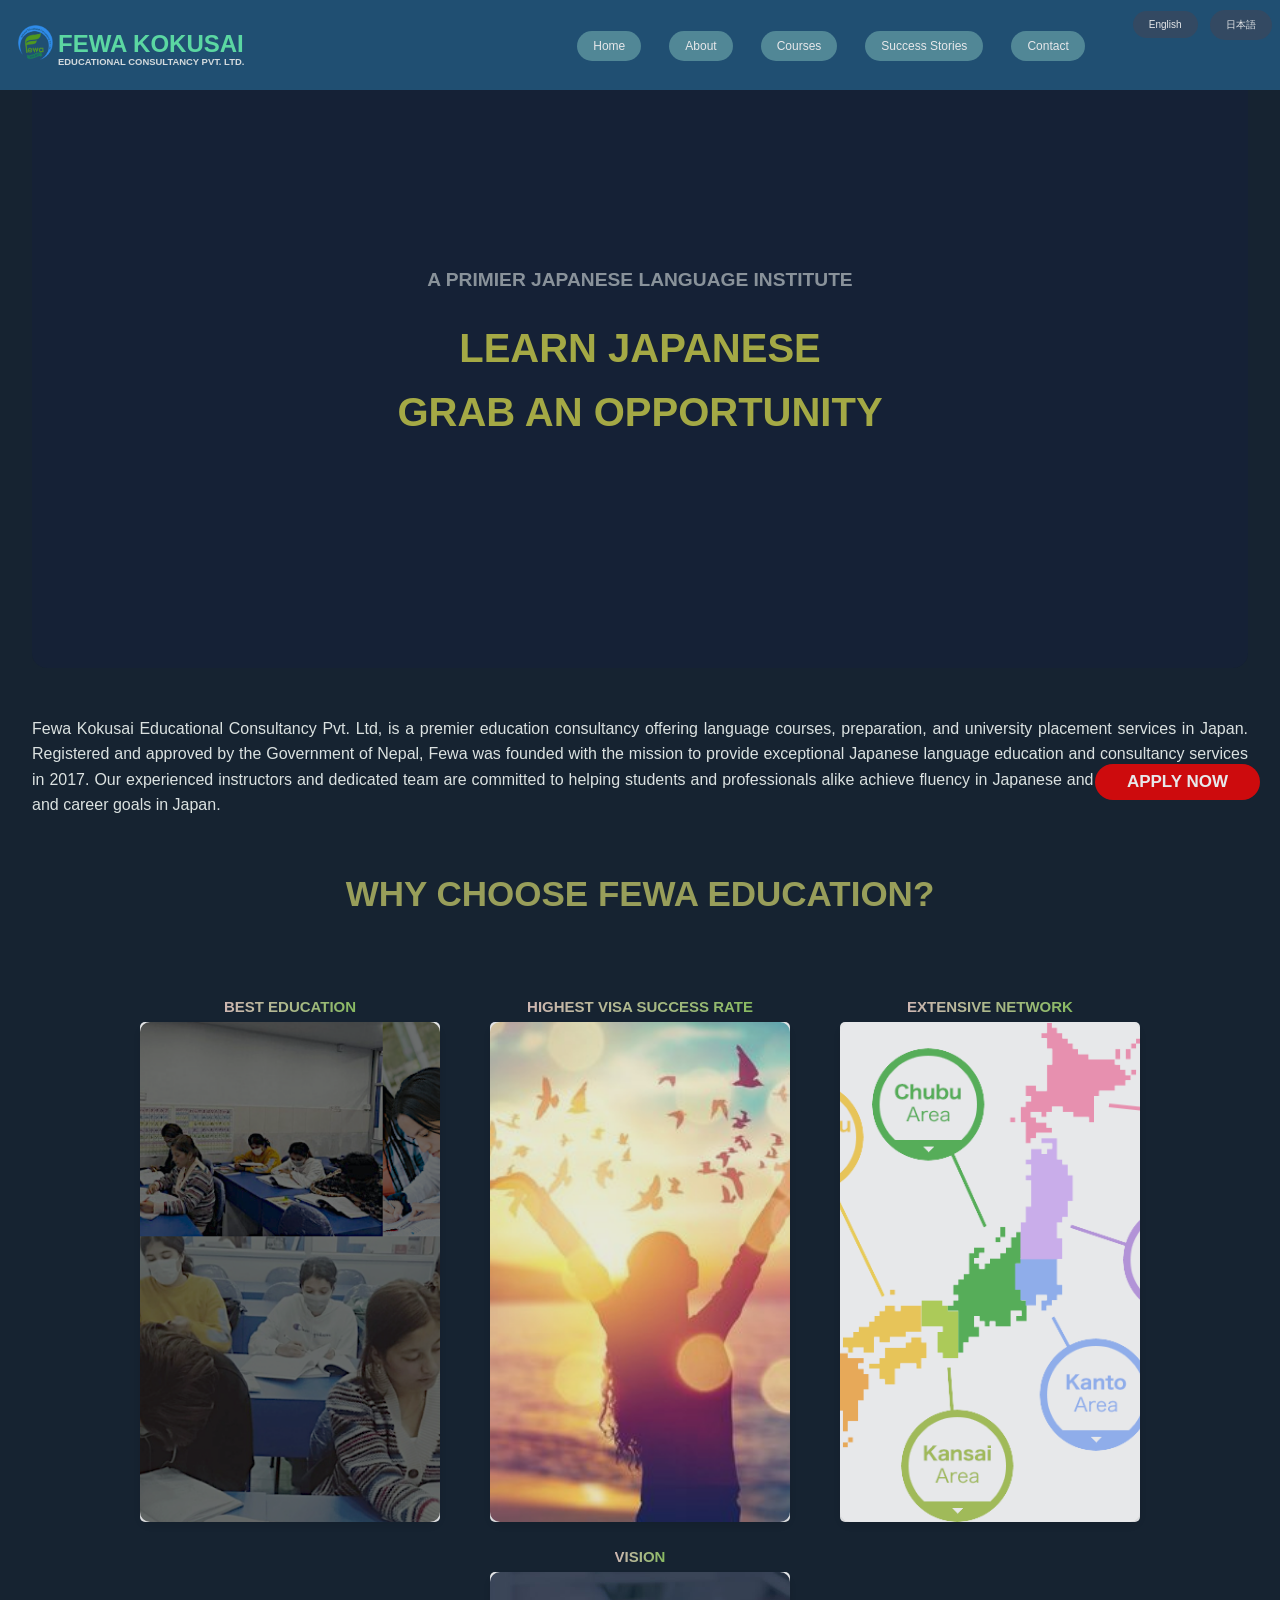
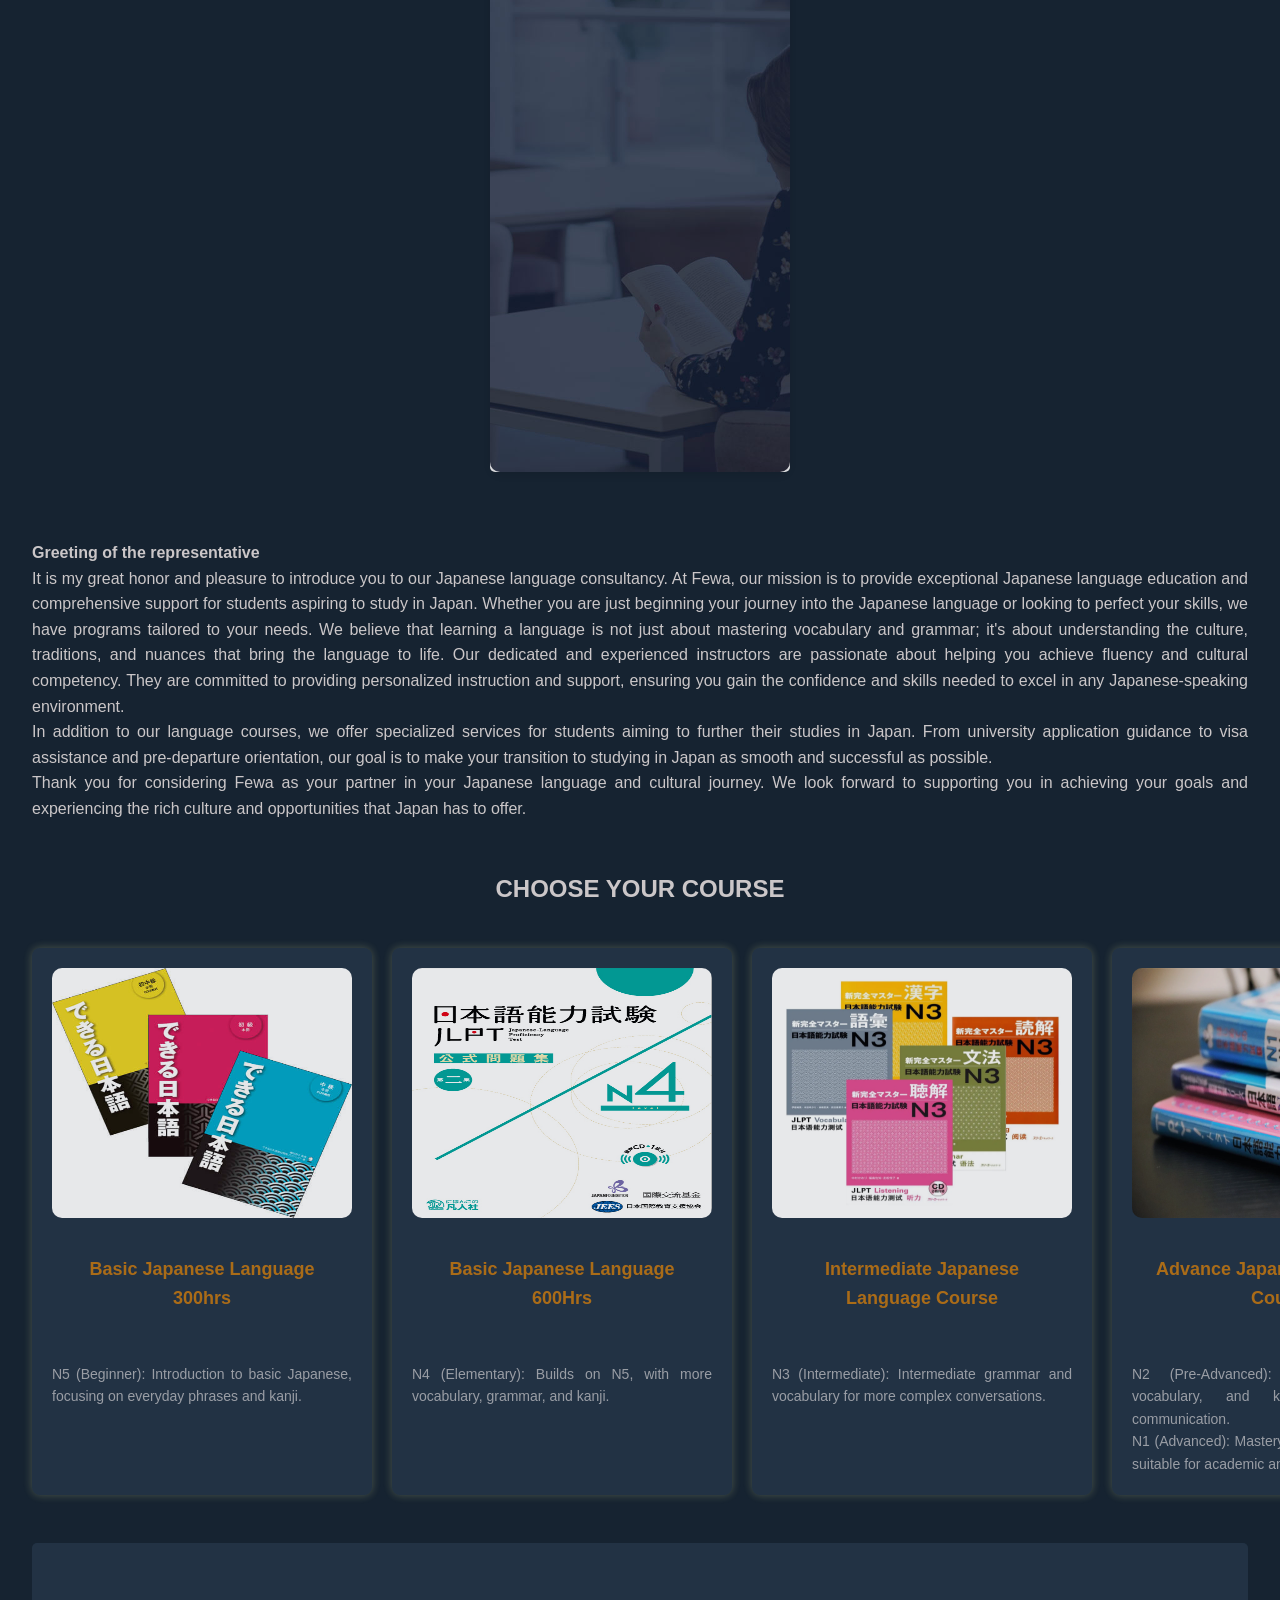
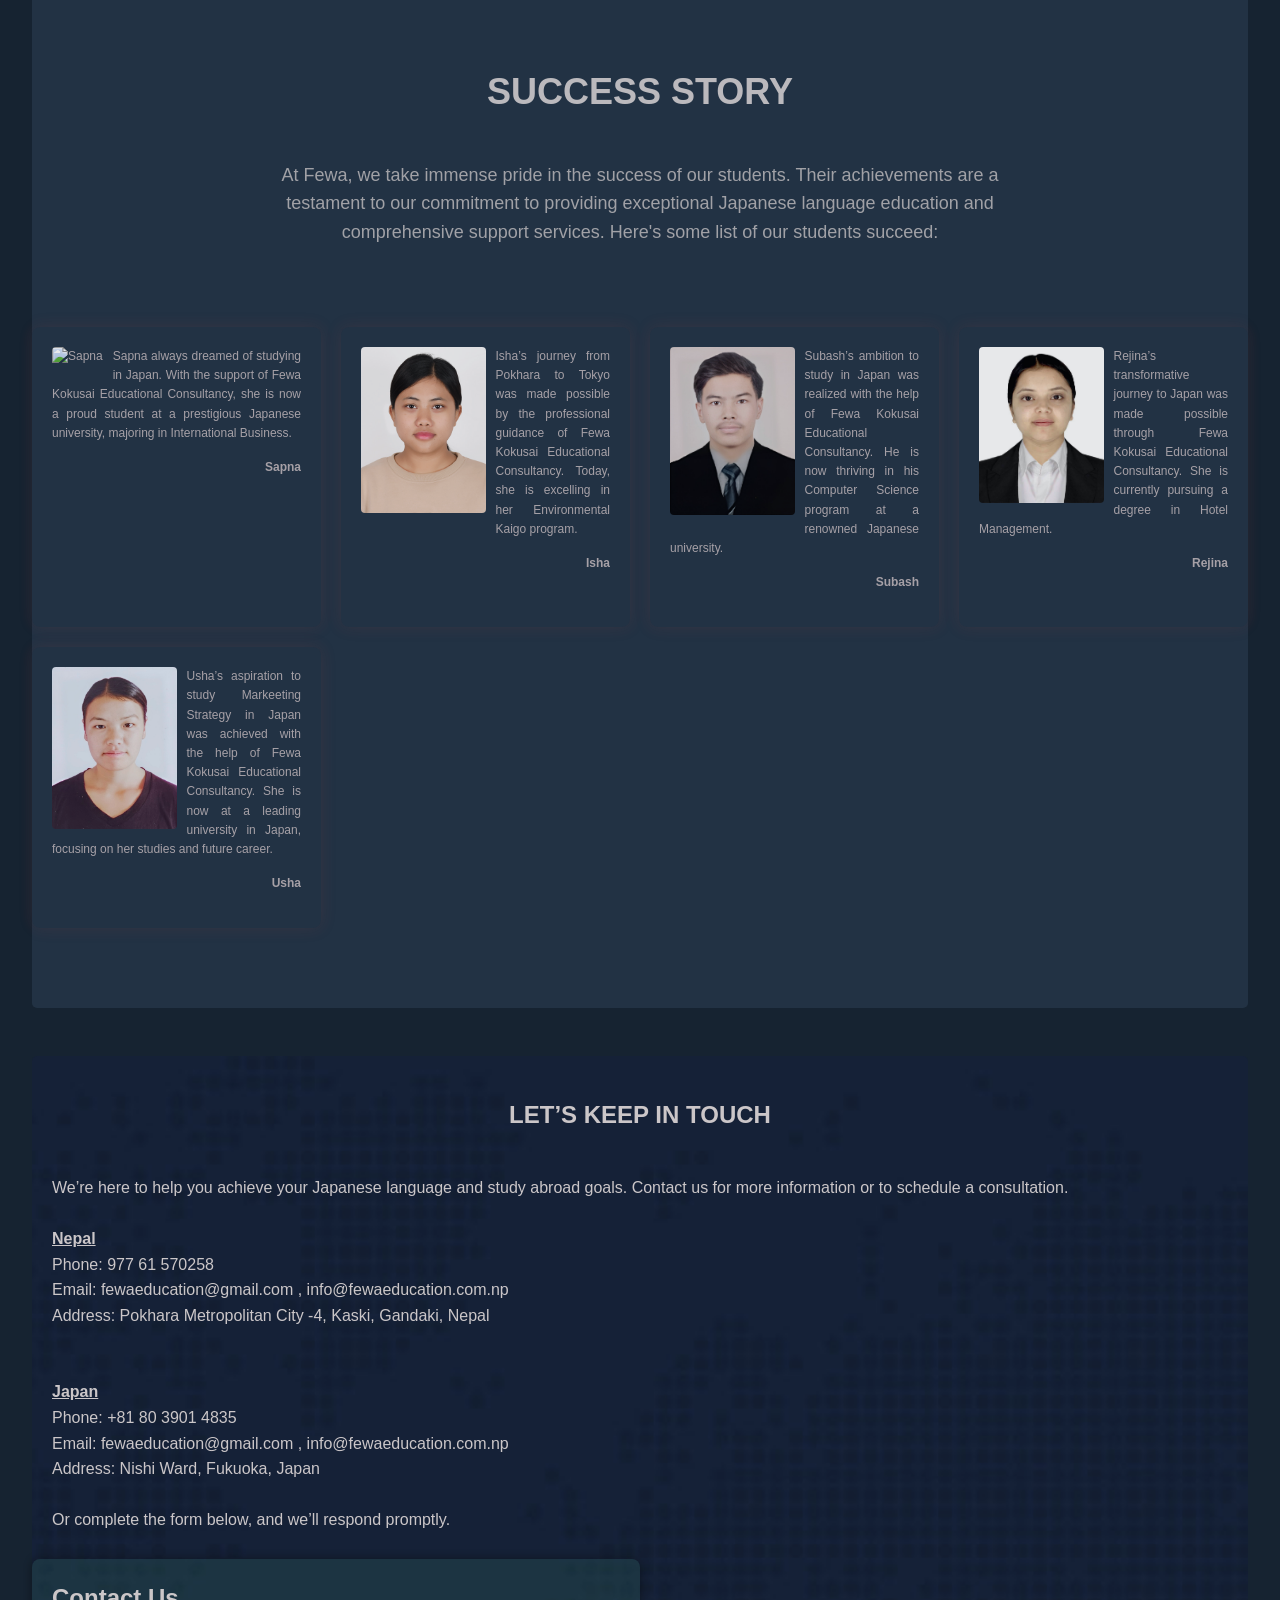
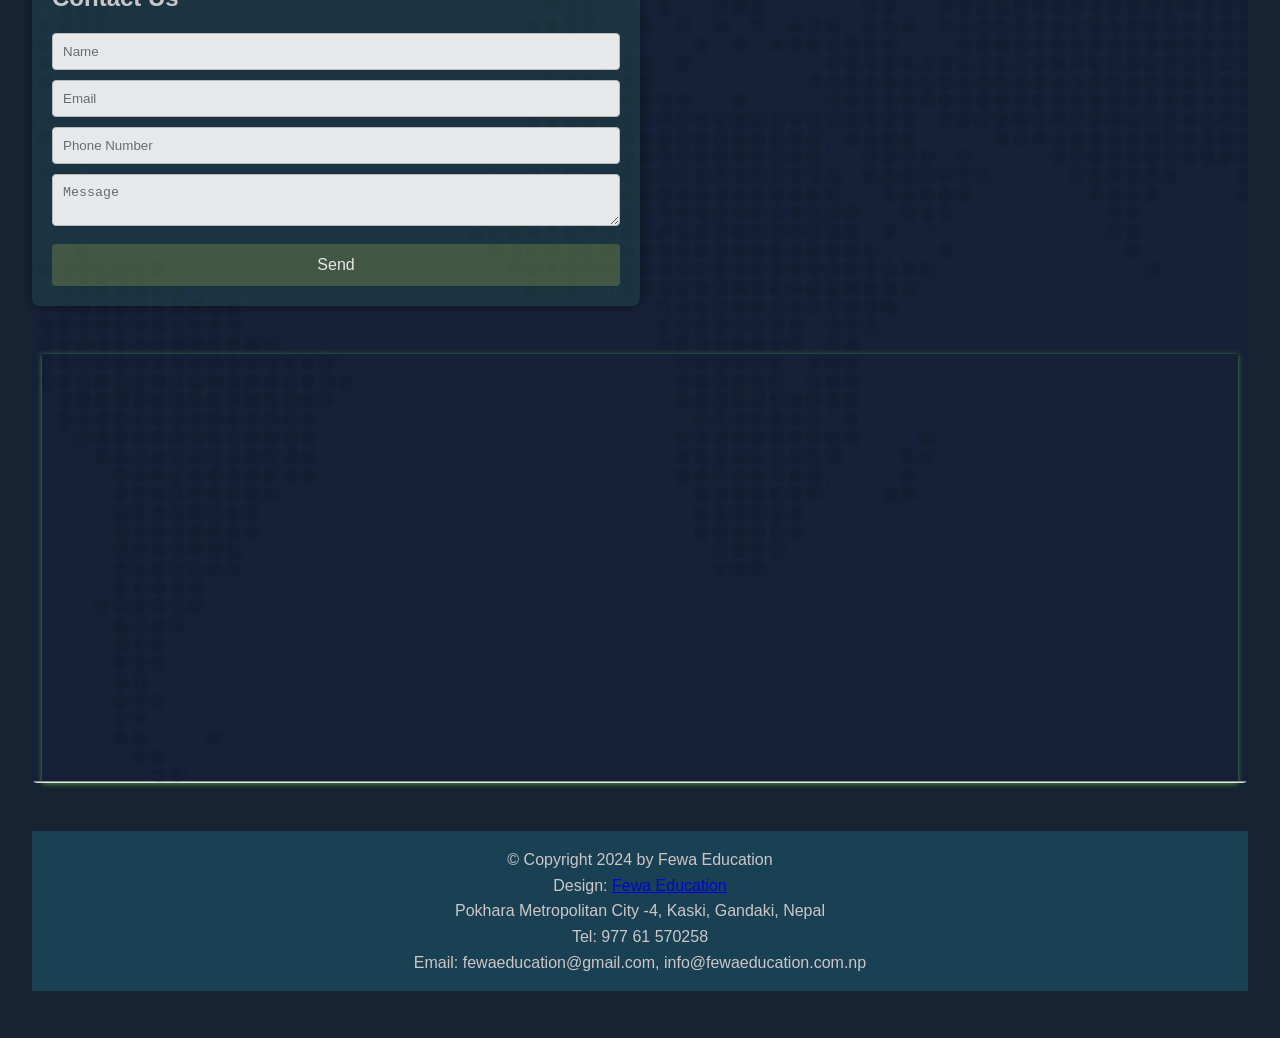
==== commit 93900c91: "Update index.html" ====
--- a/index.html
+++ b/index.html
@@ -219,8 +219,8 @@
             </div>
             <div class="owl-carousel owl-theme gallery-carousel">
                 <div class="item">
-                    <p><img src="image/Binita Poudel photo.jpg" alt="Binita">Binita always dreamed of studying in Japan. With the support of Fewa Kokusai Educational Consultancy, she is now a proud student at a prestigious Japanese university, majoring in International Business.</p>
-                    <p style="text-align: right;" data-en="Binita" data-jp="ビニタ">Binita</p>
+                    <p><img src="image/Sapna.PNG" alt="Sapna">Sapna always dreamed of studying in Japan. With the support of Fewa Kokusai Educational Consultancy, she is now a proud student at a prestigious Japanese university, majoring in International Business.</p>
+                    <p style="text-align: right;" data-en="Binita" data-jp="サパナ">Sapna</p>
                 </div>
                 <div class="item">
                     <p><img src="image/Isha  Magar .jpg" alt="Isha">Isha’s journey from Pokhara to Tokyo was made possible by the professional guidance of Fewa Kokusai Educational Consultancy. Today, she is excelling in her Environmental Kaigo program.</p>
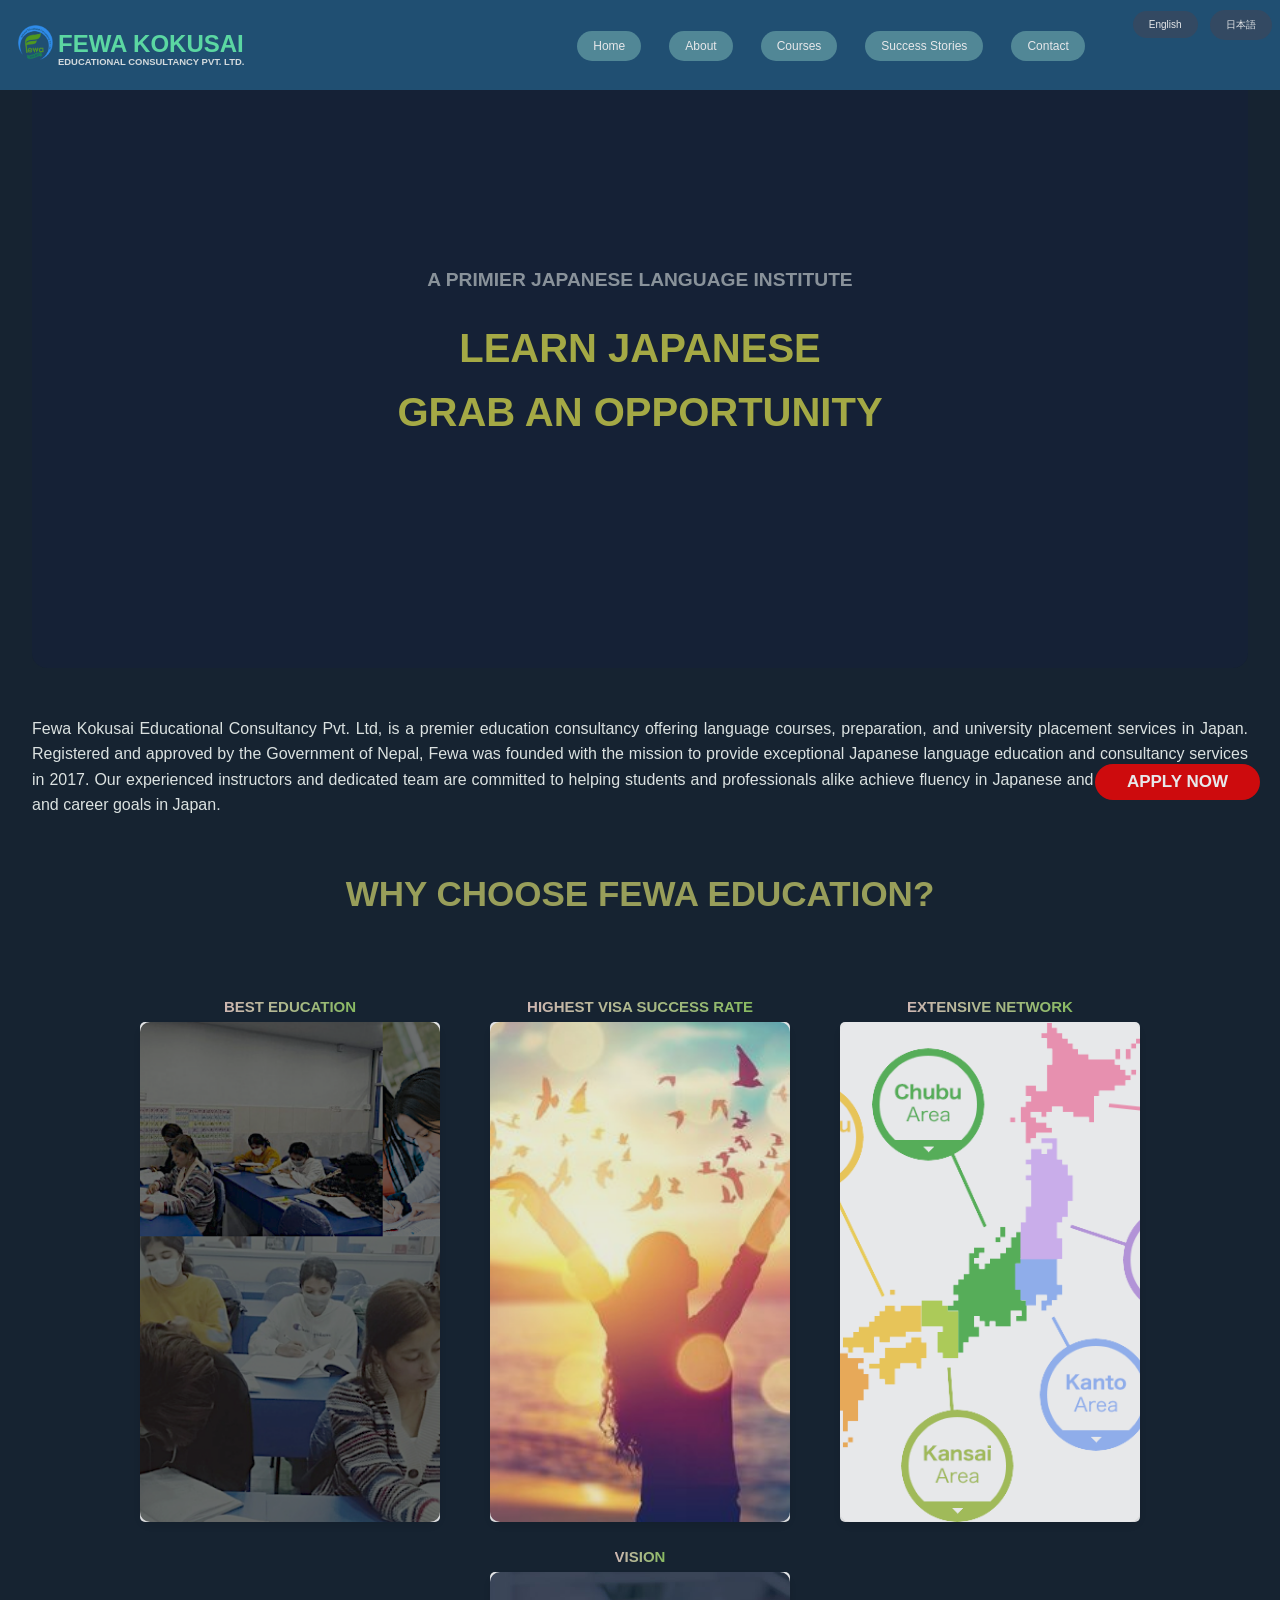
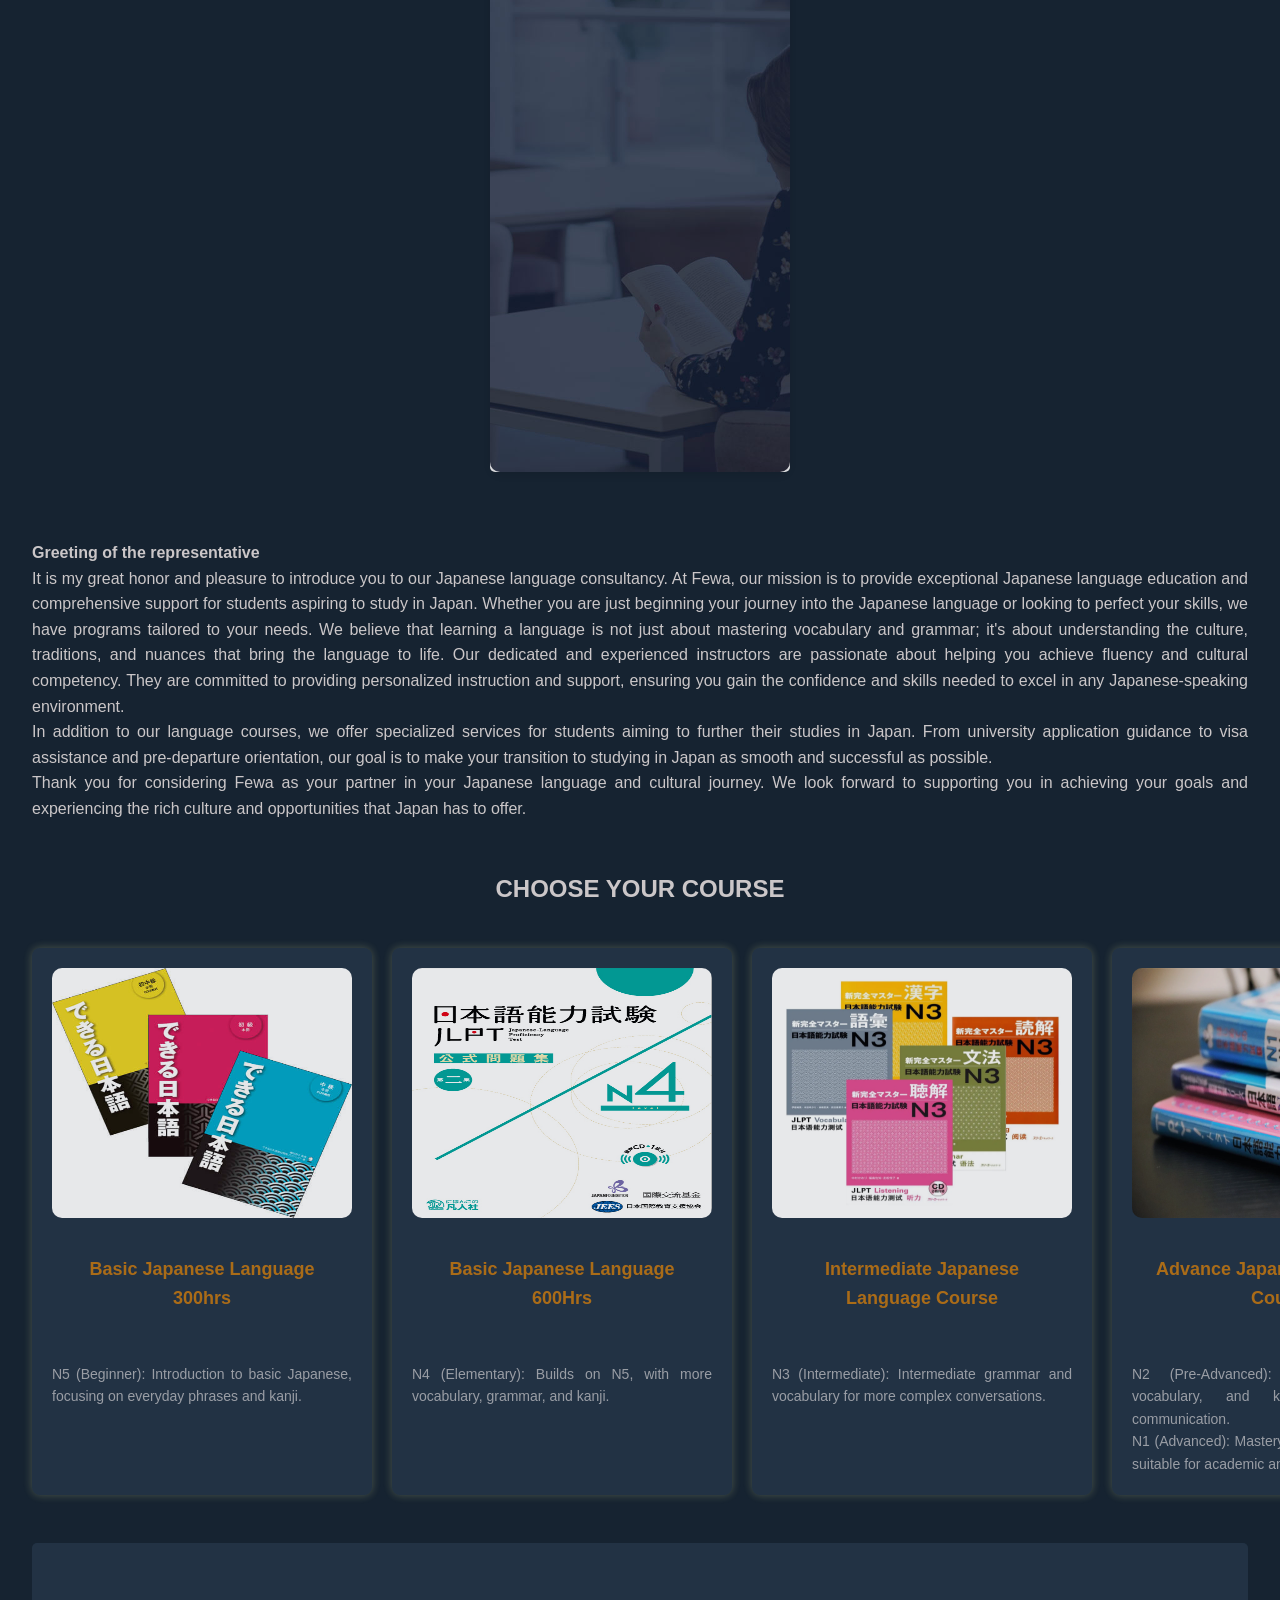
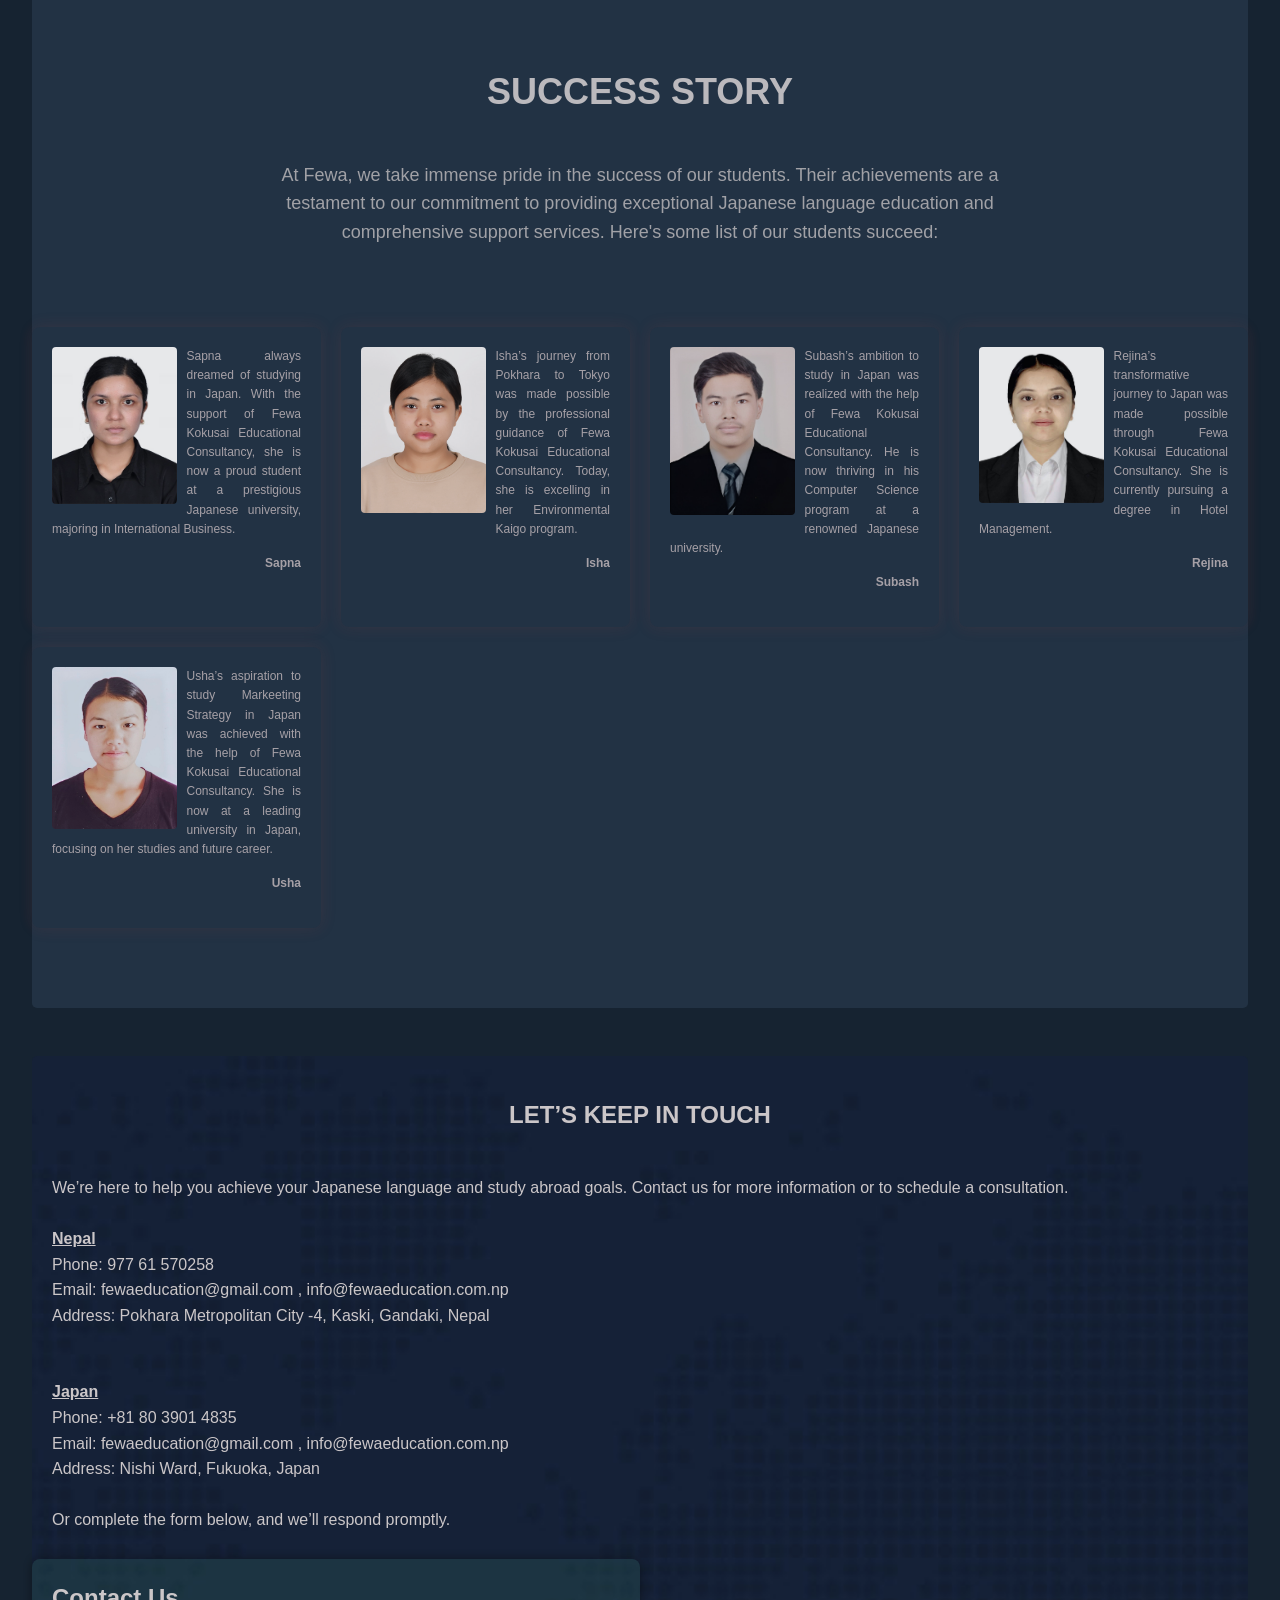
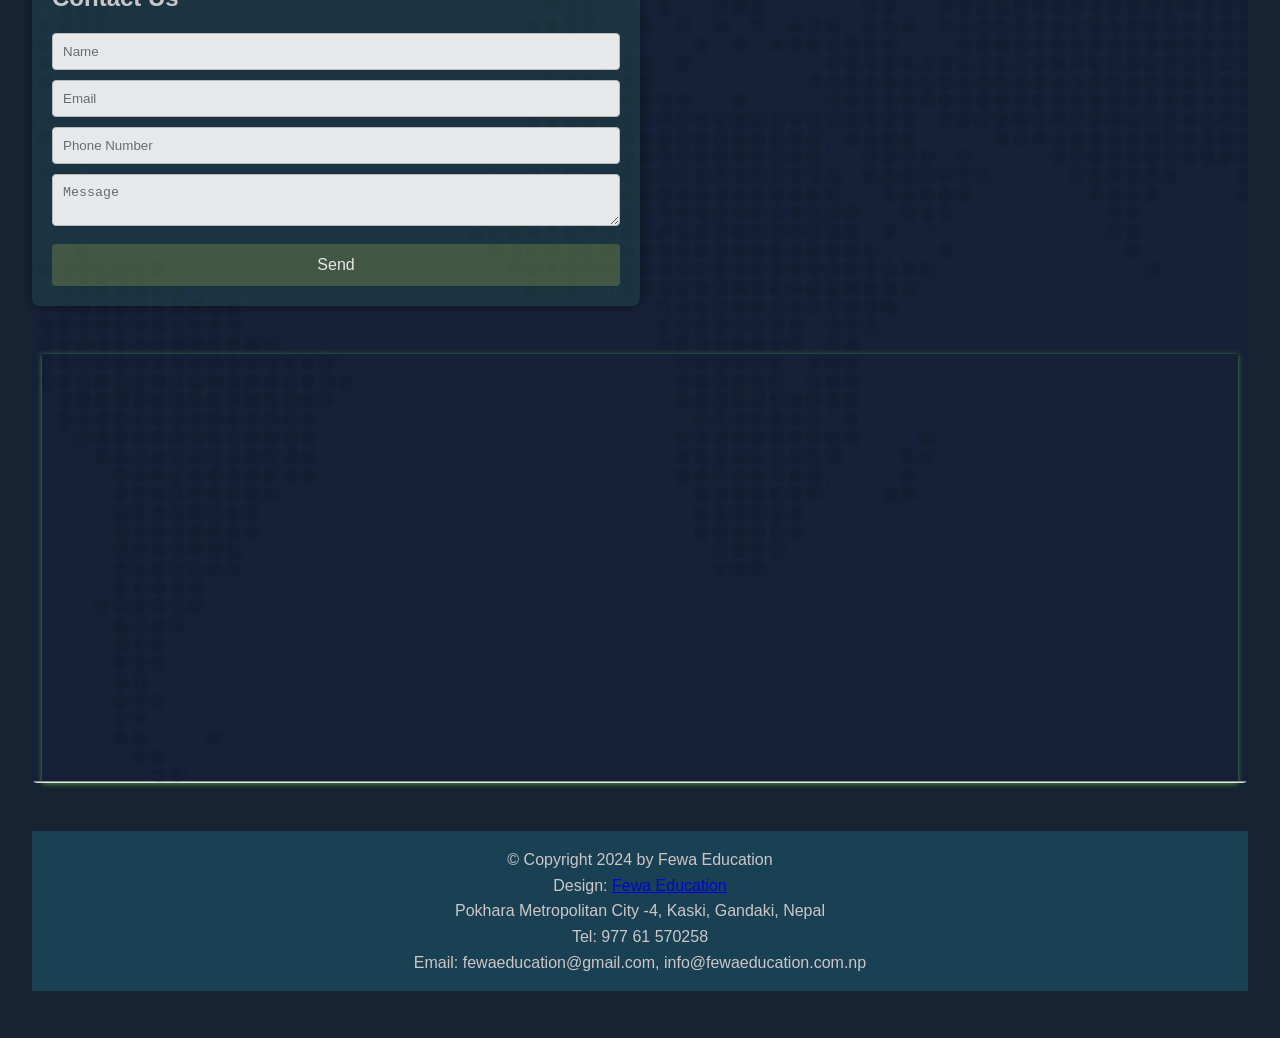
==== commit a2dc19f9: "Update index.html" ====
--- a/index.html
+++ b/index.html
@@ -219,7 +219,7 @@
             </div>
             <div class="owl-carousel owl-theme gallery-carousel">
                 <div class="item">
-                    <p><img src="image/Sapna.PNG" alt="Sapna">Sapna always dreamed of studying in Japan. With the support of Fewa Kokusai Educational Consultancy, she is now a proud student at a prestigious Japanese university, majoring in International Business.</p>
+                    <p><img src="image/Sapna.png" alt="Sapna">Sapna always dreamed of studying in Japan. With the support of Fewa Kokusai Educational Consultancy, she is now a proud student at a prestigious Japanese university, majoring in International Business.</p>
                     <p style="text-align: right;" data-en="Binita" data-jp="サパナ">Sapna</p>
                 </div>
                 <div class="item">
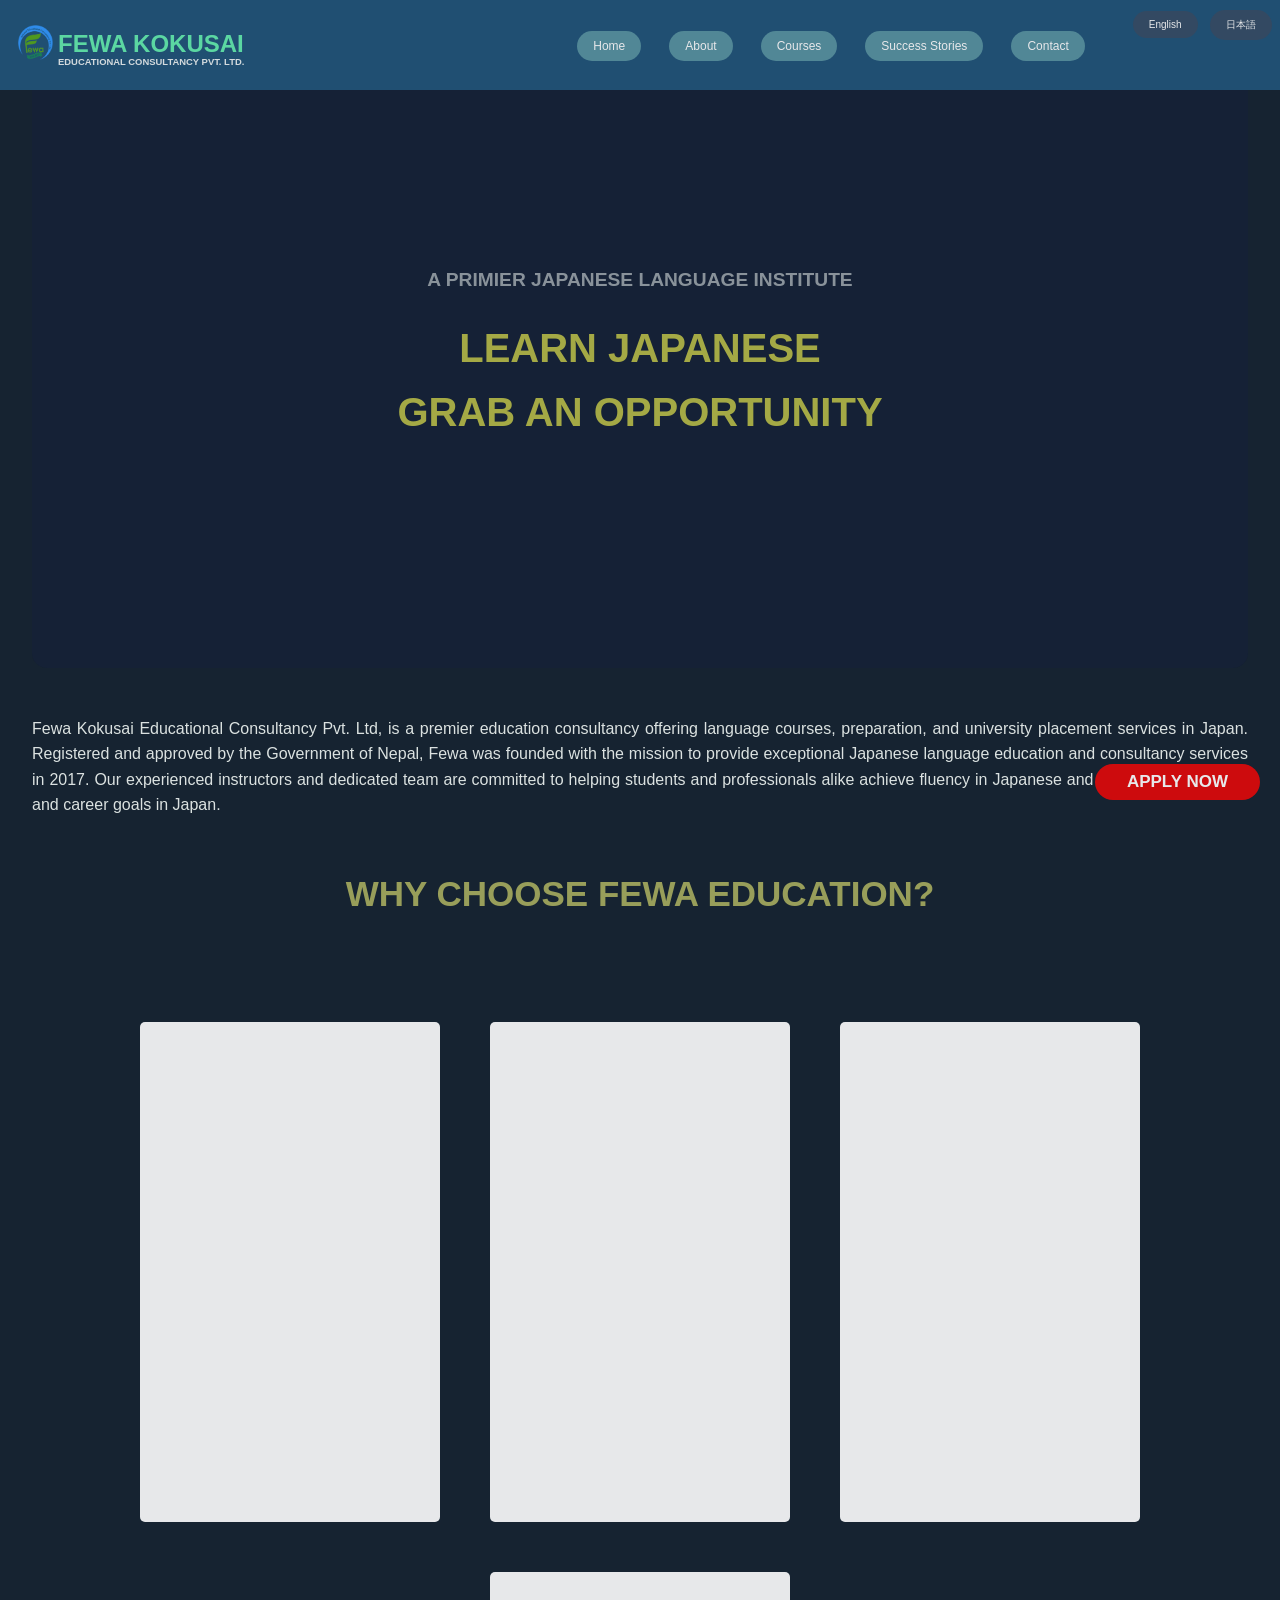
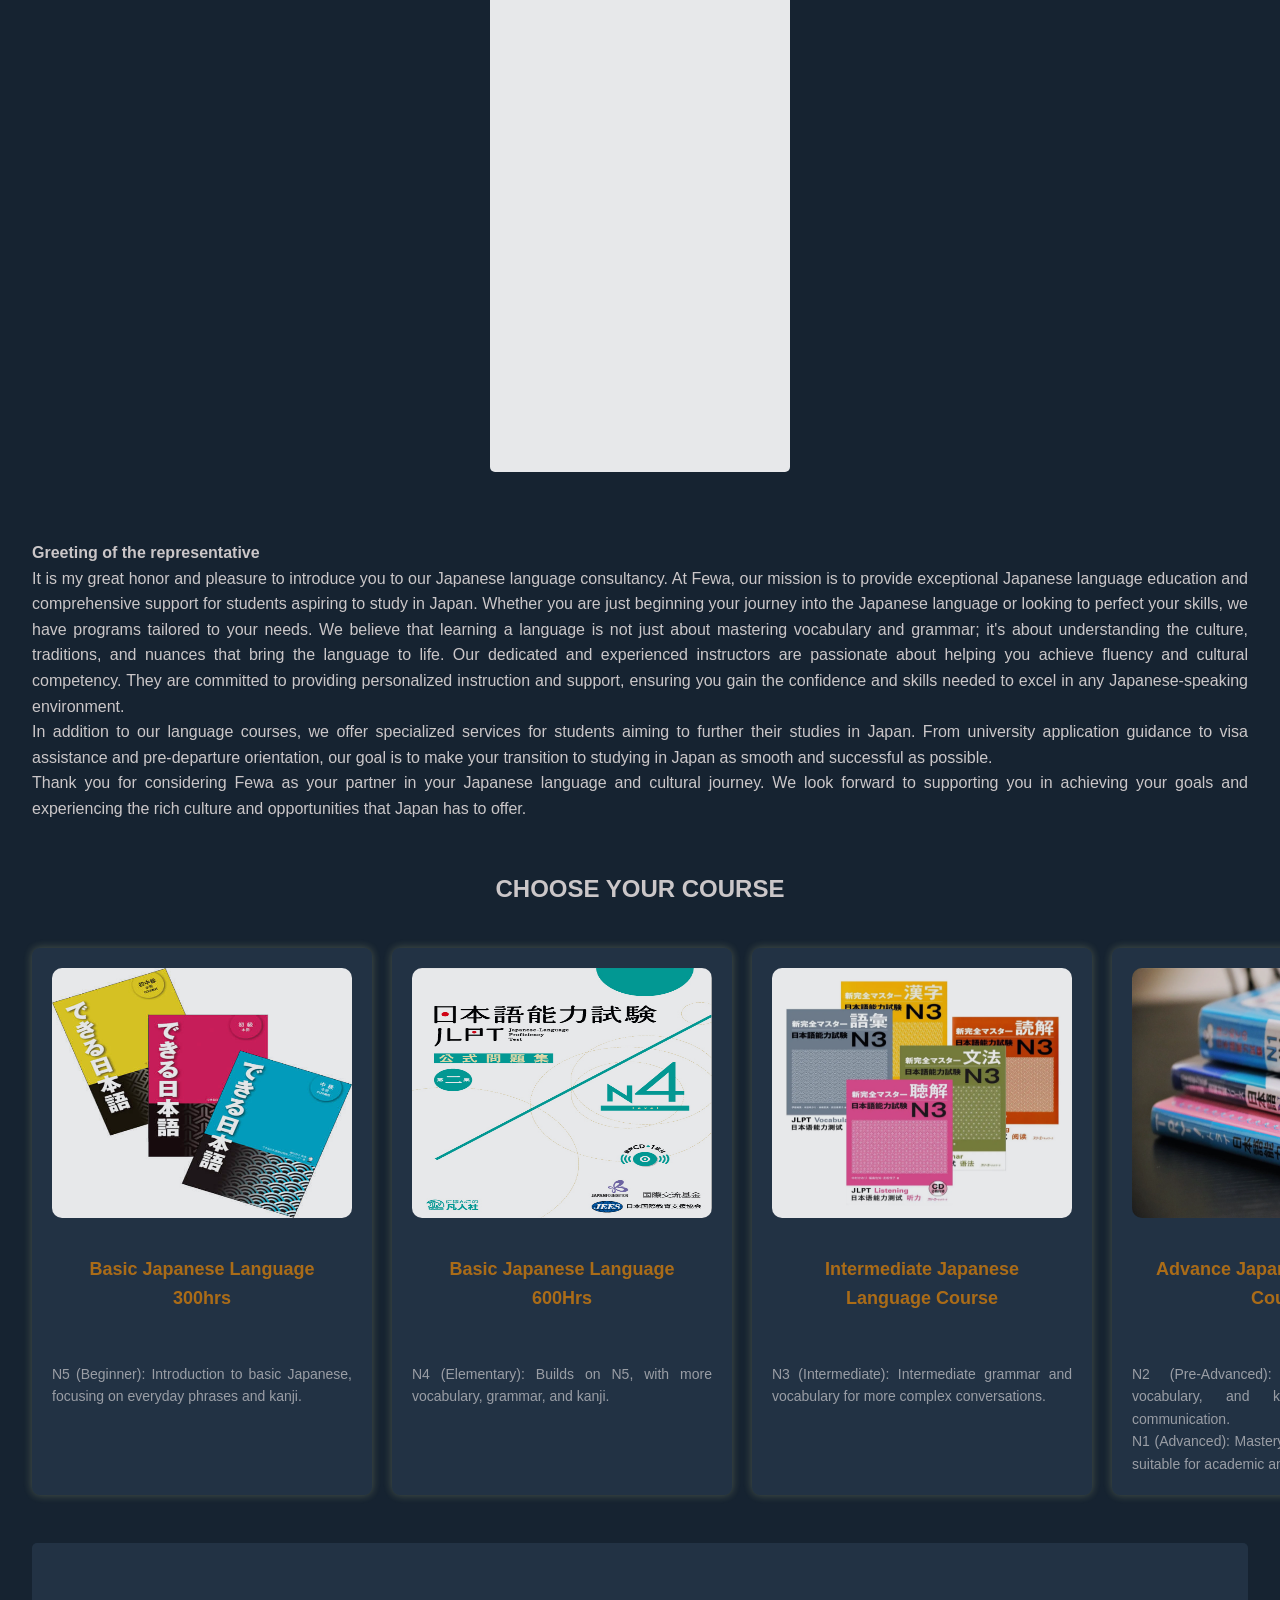
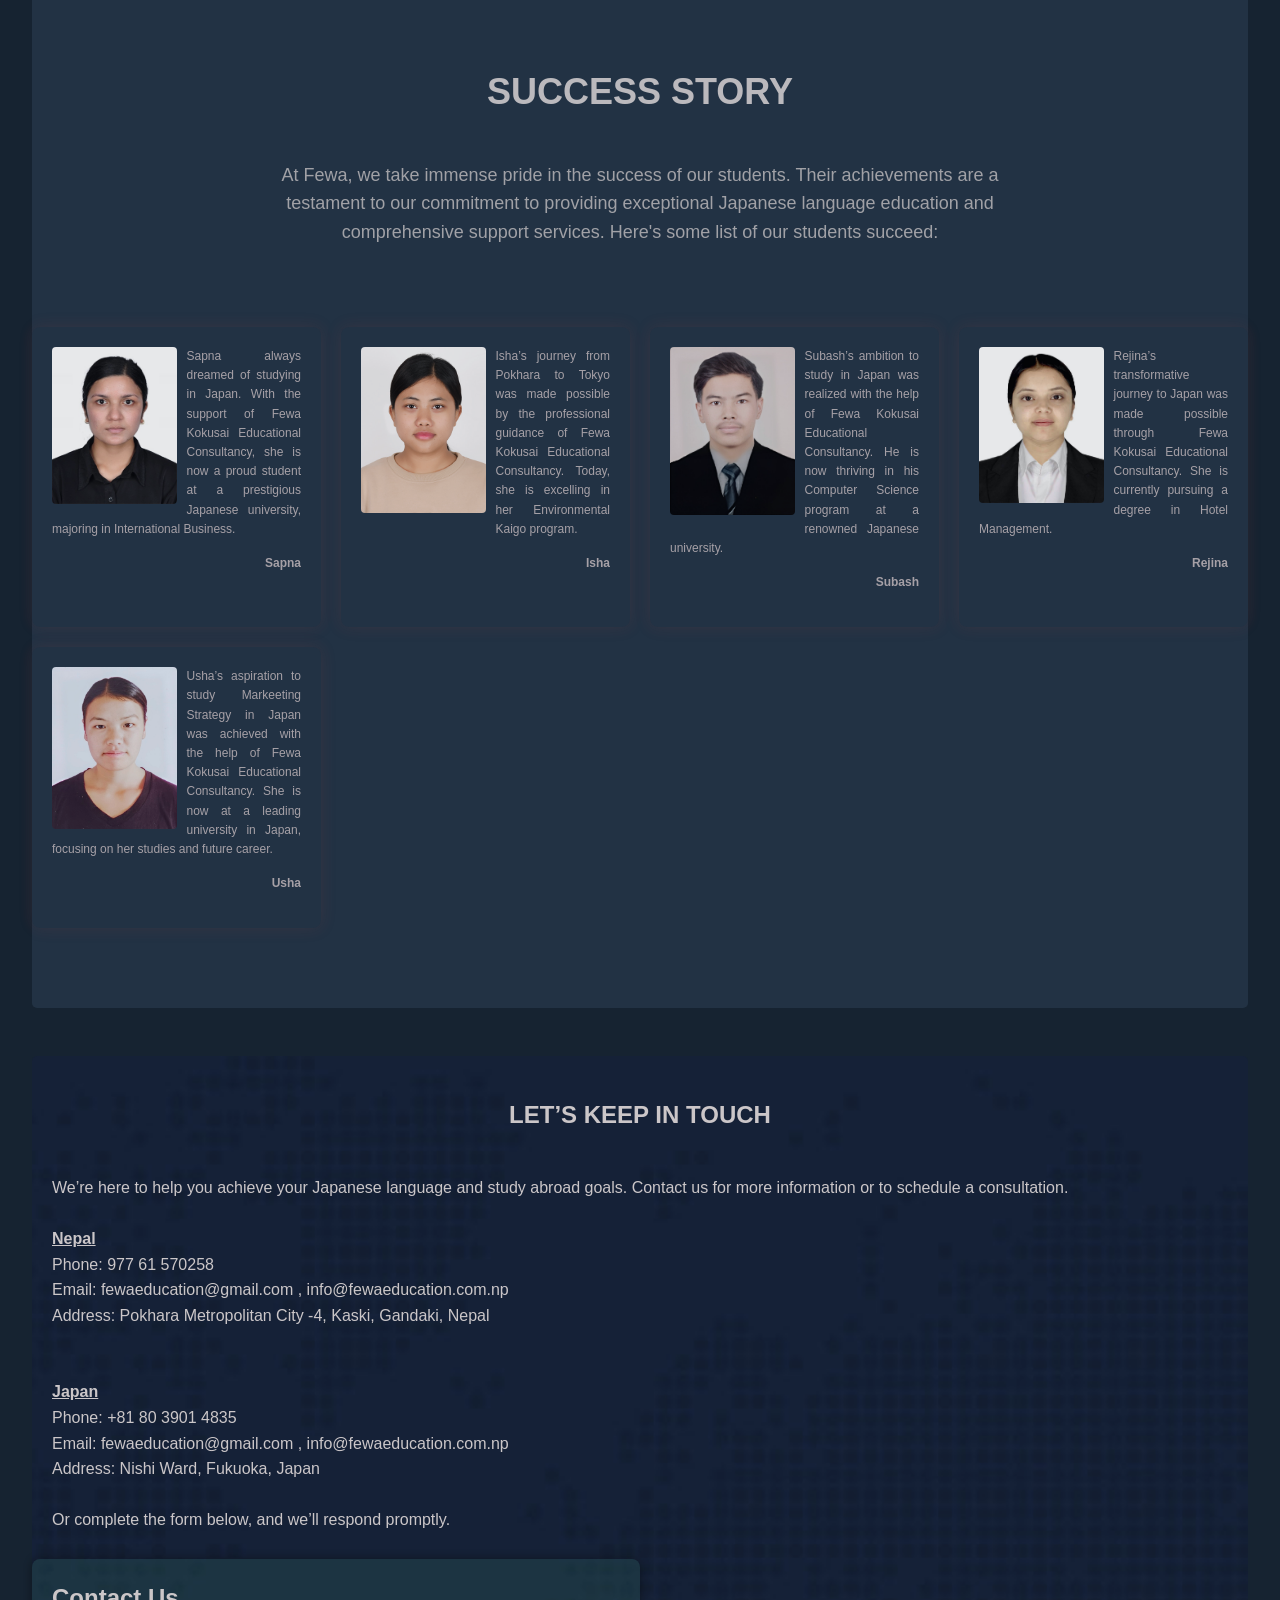
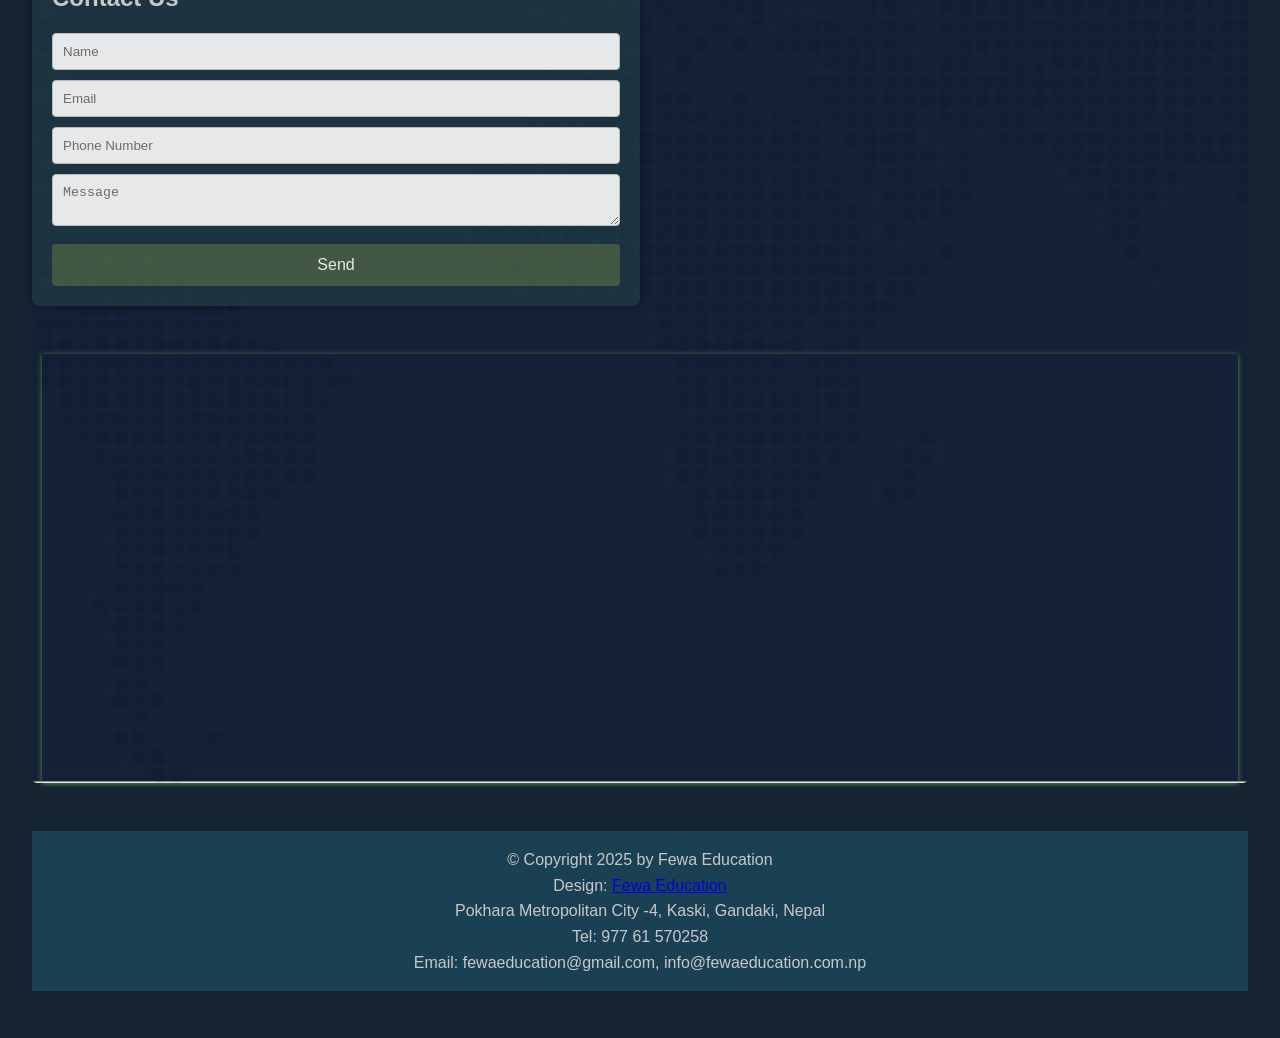
==== commit 35b5c23b: "Update index.html" ====
--- a/index.html
+++ b/index.html
@@ -248,7 +248,7 @@
                         <div class="section-heading">
                             <h2 data-en="Let’s Keep In Touch" data-jp="お問い合わせ">Let’s Keep In Touch</h2>
                         </div>
-                        <p data-en="We’re here to help you achieve your Japanese language and study abroad goals. Contact us for more information or to schedule a consultation." data-jp="私たちは、あなたが日本語を学び、海外留学の目標を達成するお手伝いをします。詳細情報や相談のスケジュールを設定するためにお問い合わせください。">We’re here to help you achieve your Japanese language and study abroad goals. Contact us for more information or to schedule a consultation.</p><br>
+                        <p data-en="We’re here to help you achieve your Japanese language and study abroad goals. Contact us for more information or to schedule a consultation." data-jp="私たちは、学生達が日本語を学び、海外留学の目標を達成するお手伝いをします。詳細情報や相談のスケジュールを設定するためにお問い合わせください。">We’re here to help you achieve your Japanese language and study abroad goals. Contact us for more information or to schedule a consultation.</p><br>
                         <p><strong><u data-en="Nepal" data-jp="ネパール">Nepal</strong></u></p>
                         <p>Phone: 977 61 570258</p>
                         <p>Email: fewaeducation@gmail.com , info@fewaeducation.com.np</p>
@@ -299,7 +299,7 @@
             <div class="container">
                 <div class="row">
                     <div class="col-md-12">
-                        <p data-en="&copy; Copyright 2024 by Fewa Education" data-jp="&copy; 2024 Fewa Education"> &copy; Copyright 2024 by Fewa Education</p>
+                        <p data-en="&copy; Copyright 2025 by Fewa Education" data-jp="&copy; 2025 Fewa Education"> &copy; Copyright 2025 by Fewa Education</p>
                         <p data-en="Design: Fewa Education" data-jp="デザイン：Fewa Education">Design: <a href="https://www.fewaeducation.com.np" rel="sponsored" target="_parent">Fewa Education</a></p>
                         <p data-en="Pokhara Metropolitan City -4, Kaski, Gandaki, Nepal" data-jp="Pokhara Metropolitan City -4, Kaski, Gandaki, Nepal">Pokhara Metropolitan City -4, Kaski, Gandaki, Nepal</p>
                         <p data-en="Tel: 977 61 570258" data-jp="電話番号：977 61 570258">Tel: 977 61 570258</p>
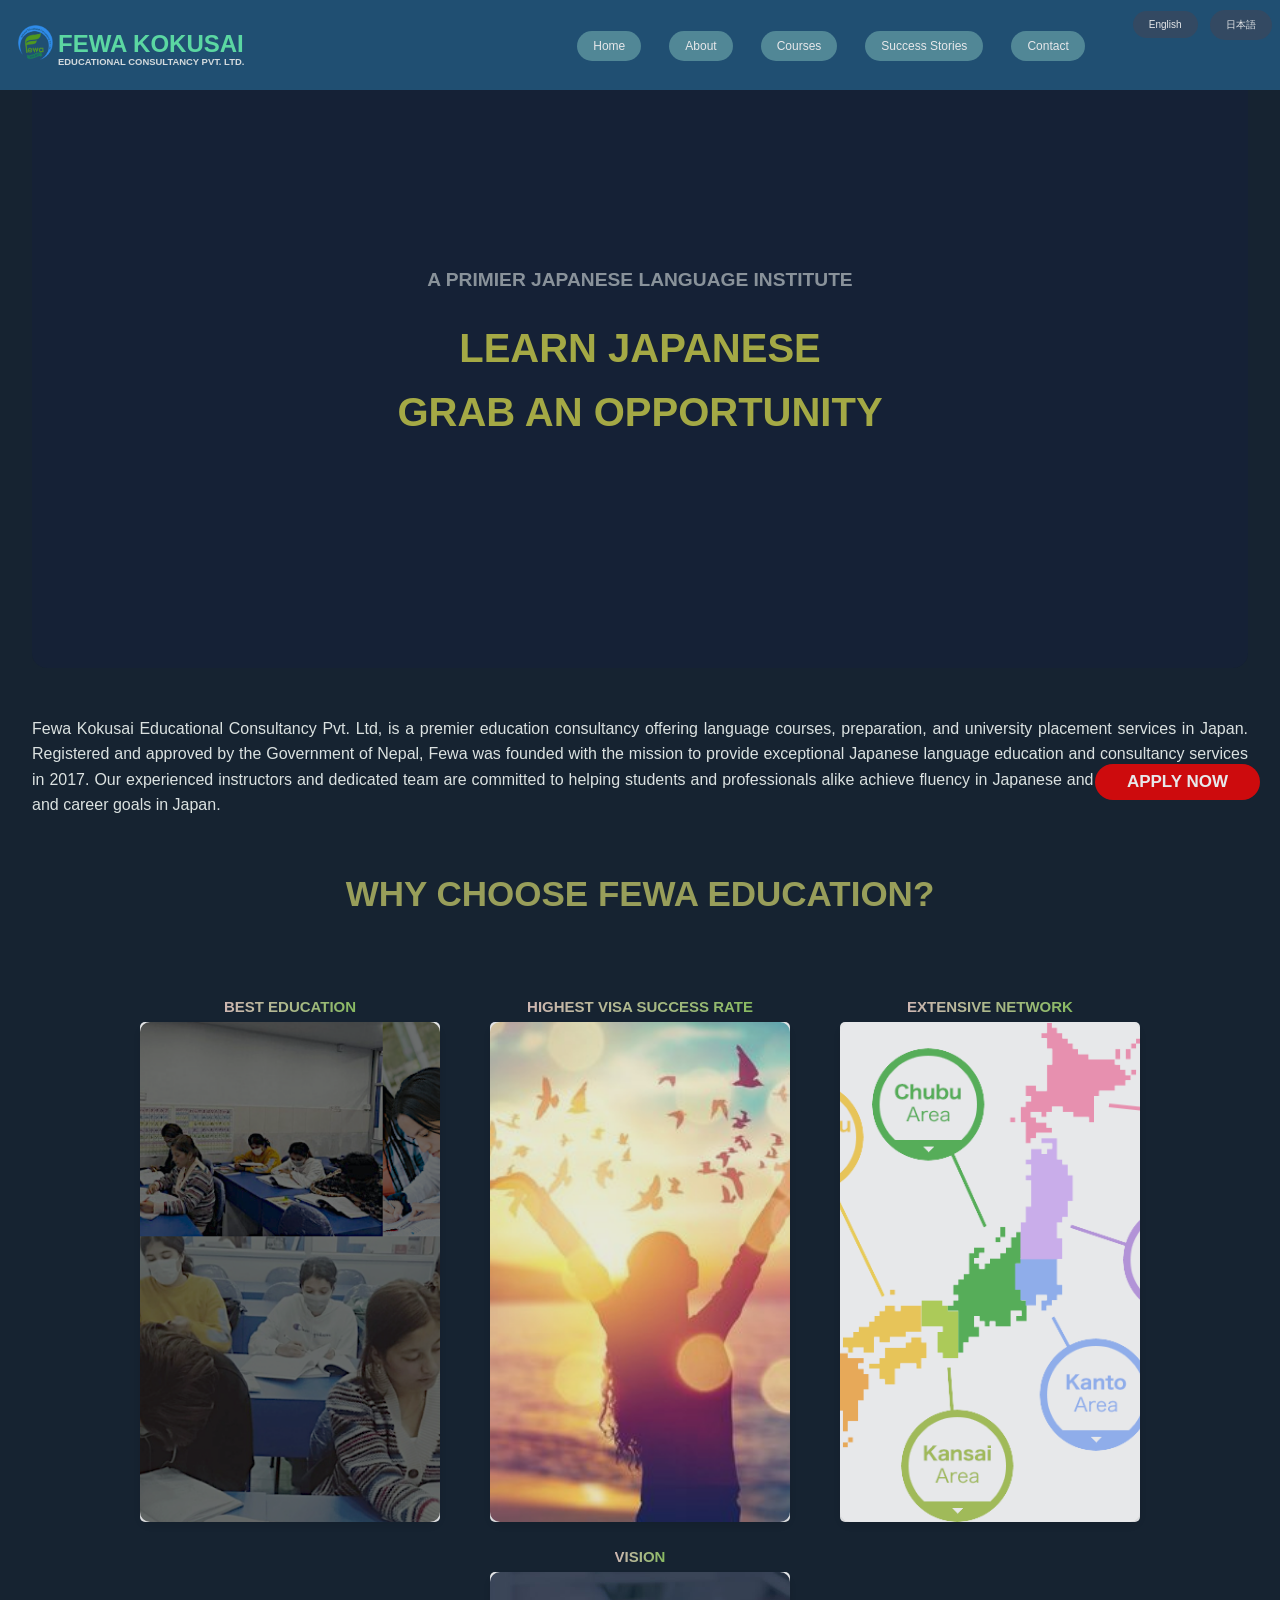
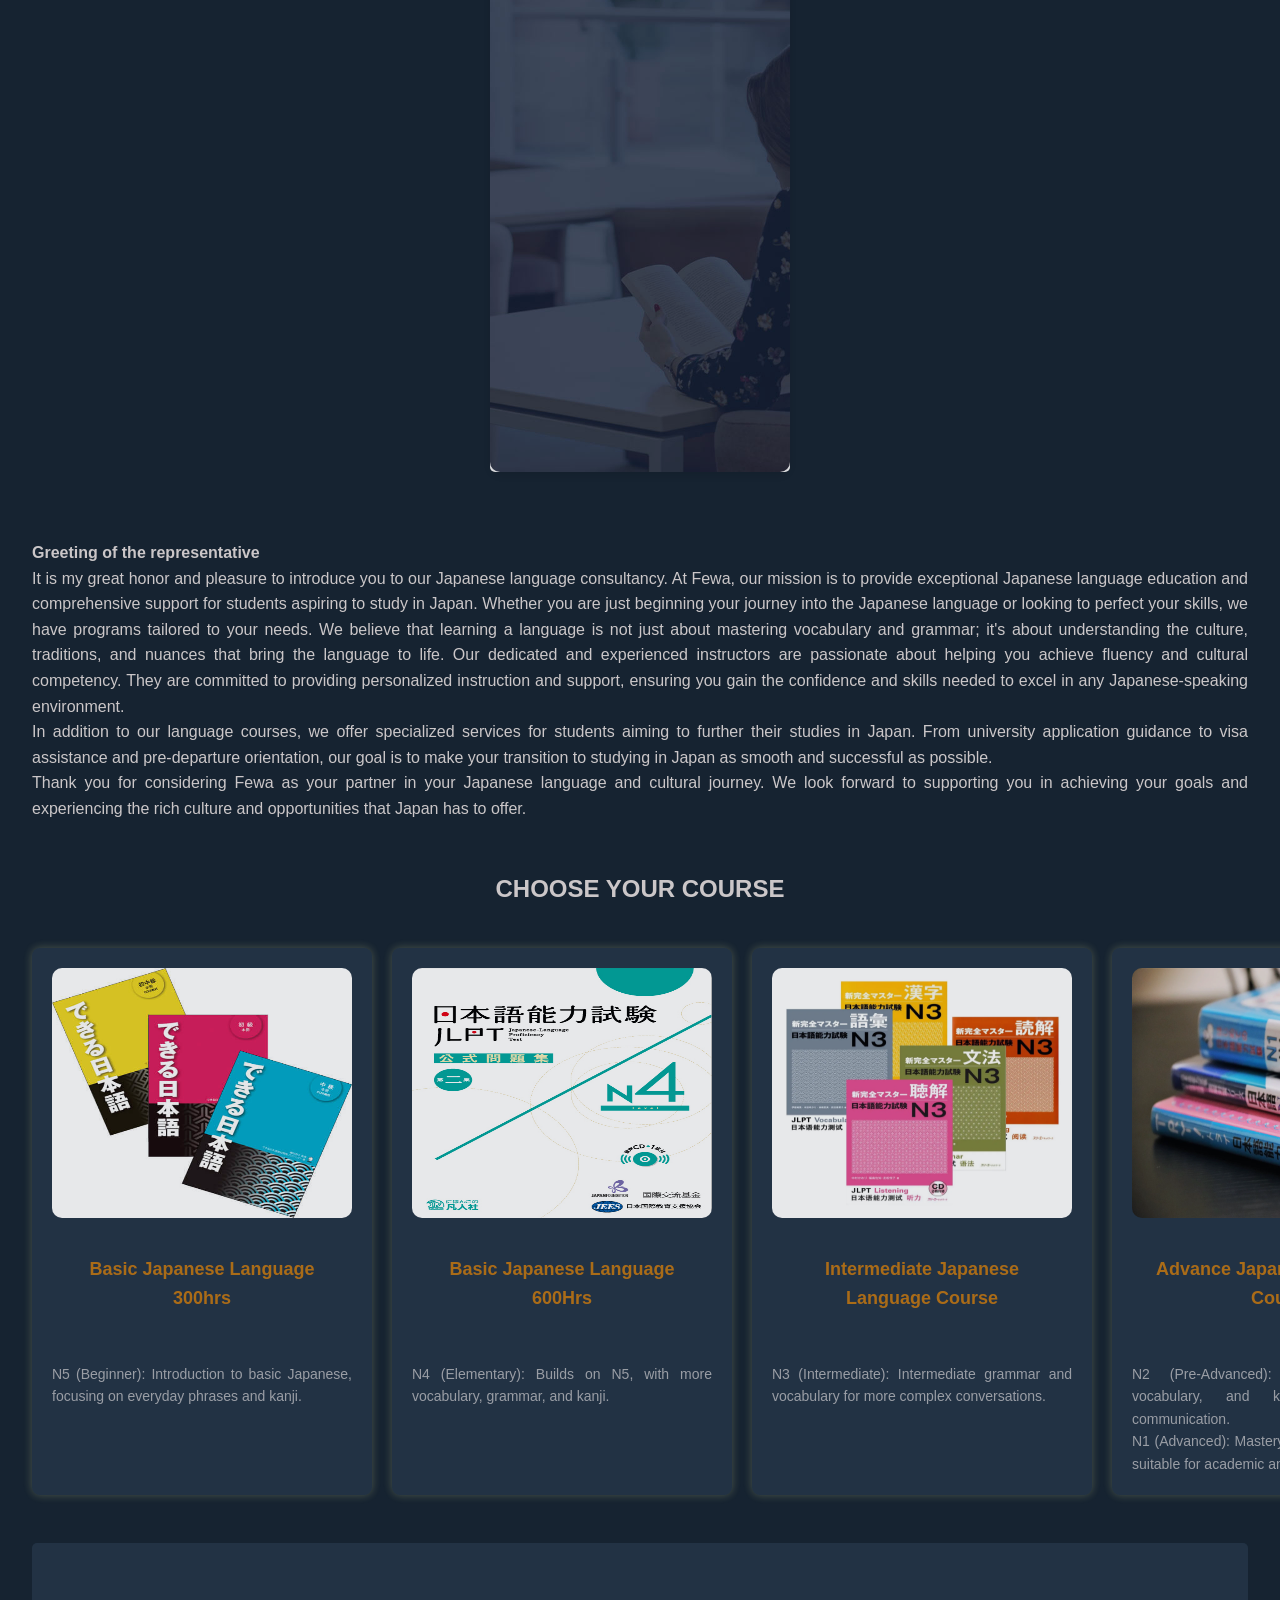
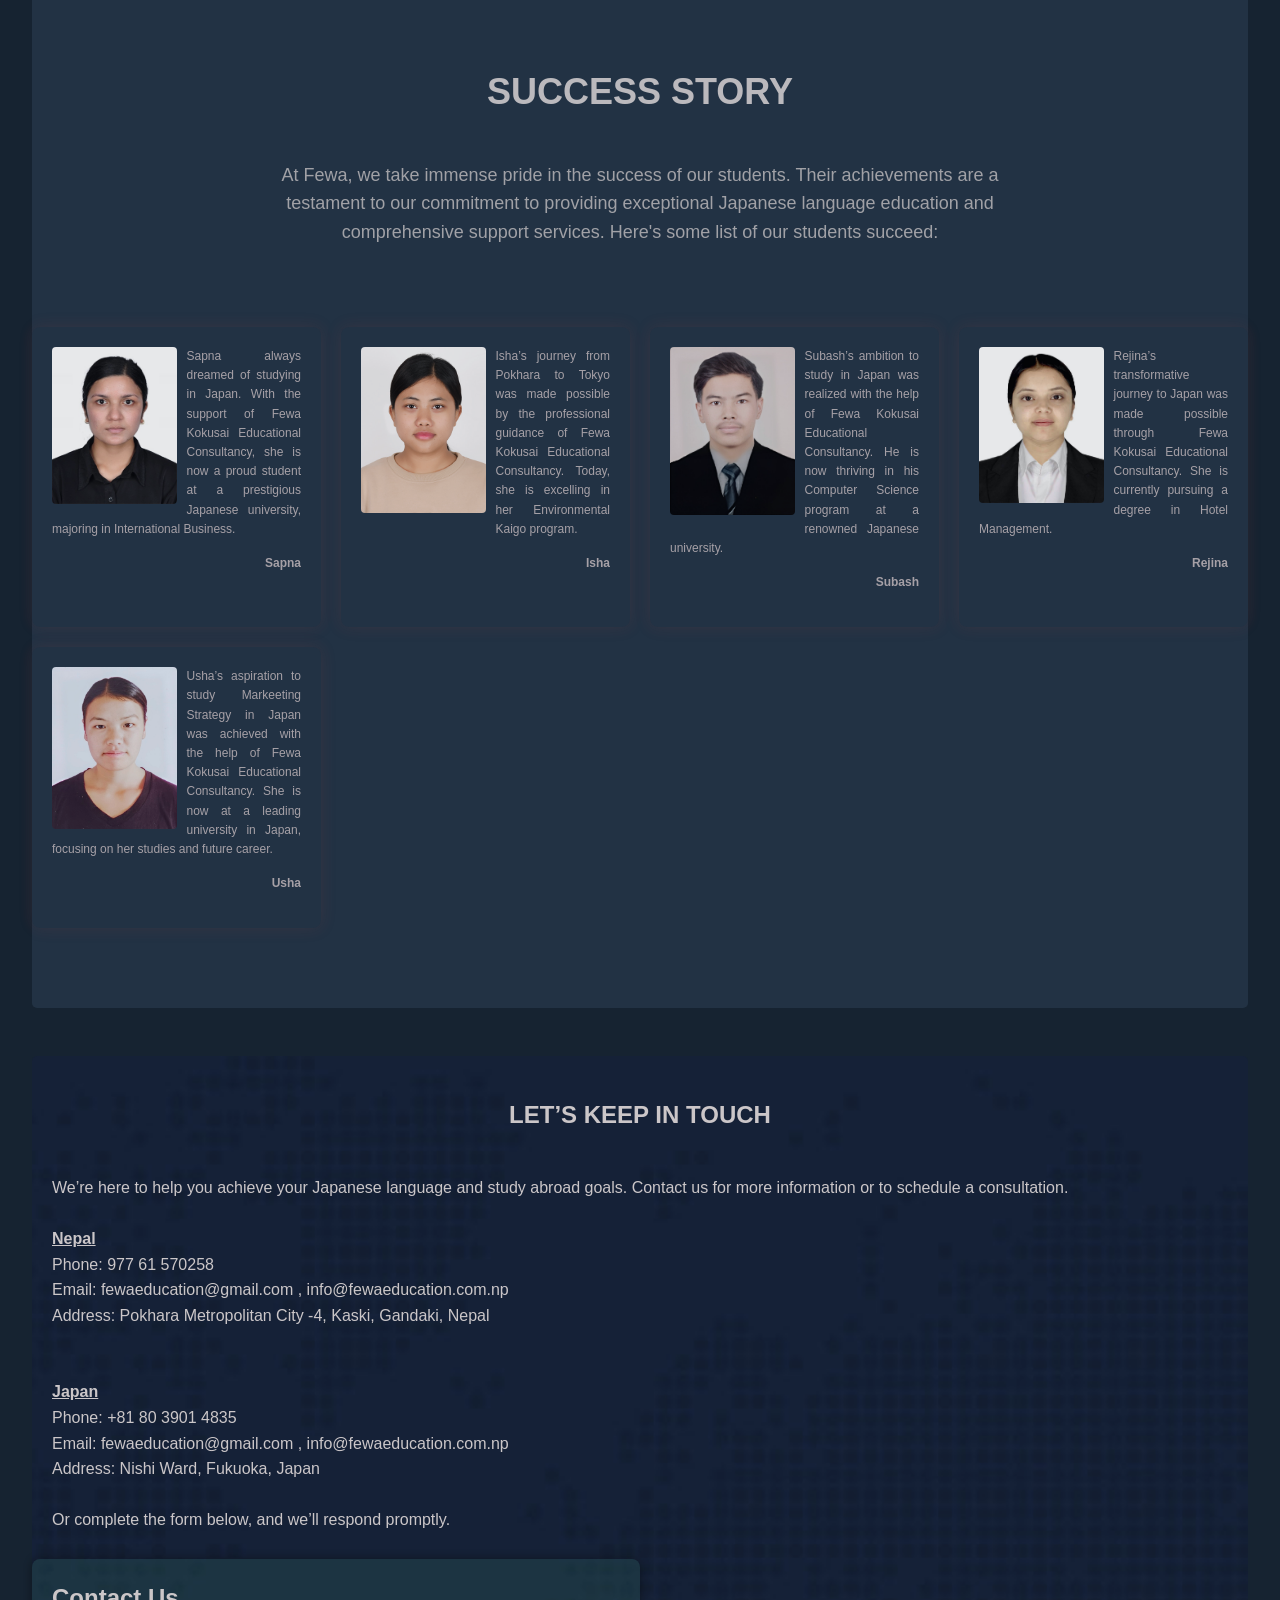
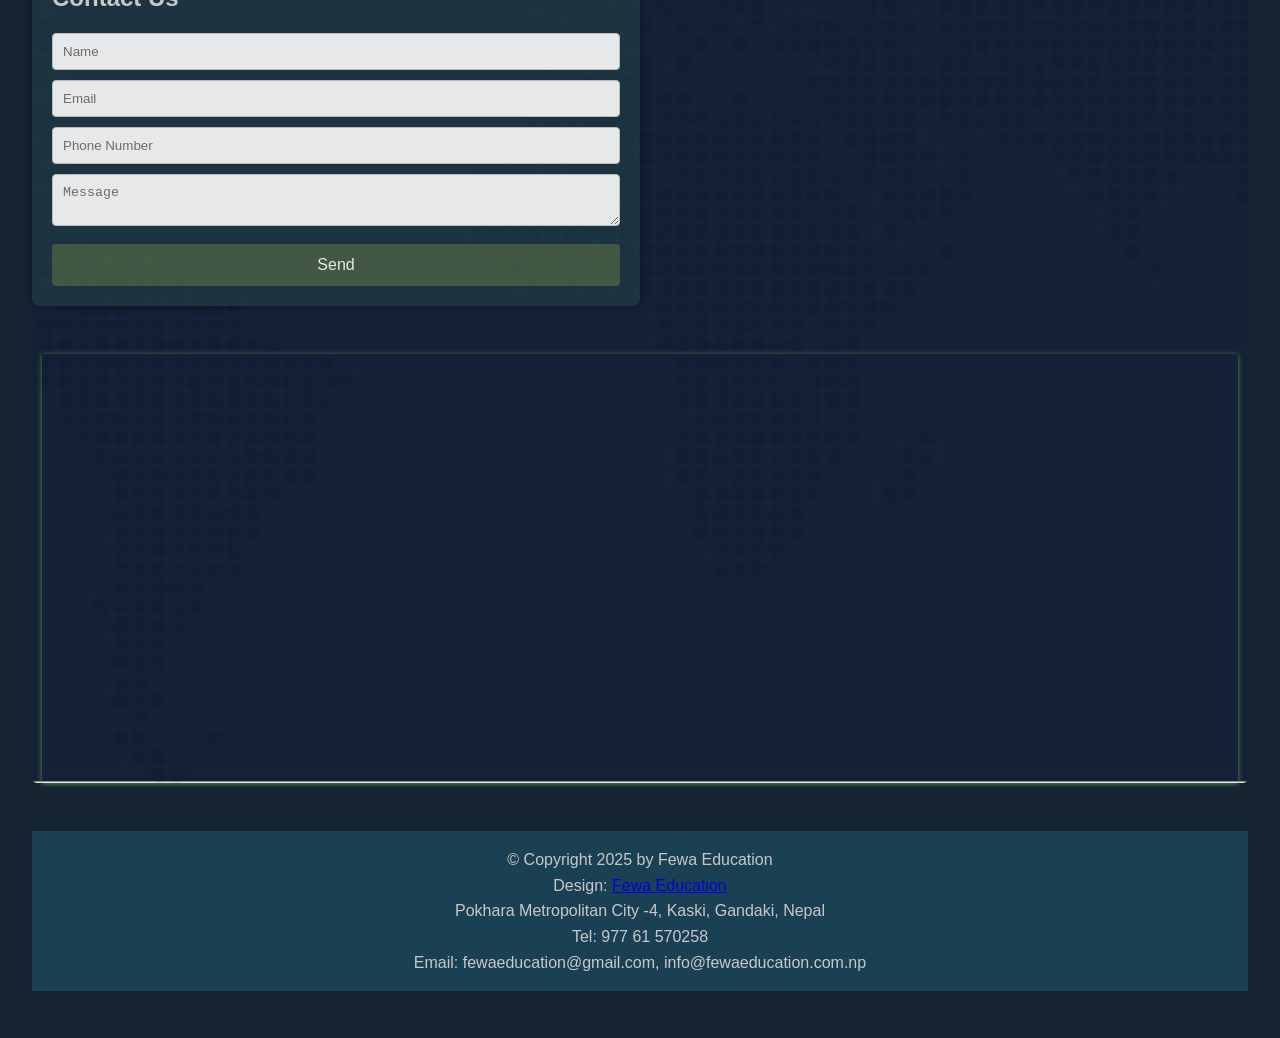
==== commit 59a44dae: "Update index.html" ====
--- a/index.html
+++ b/index.html
@@ -220,7 +220,7 @@
             <div class="owl-carousel owl-theme gallery-carousel">
                 <div class="item">
                     <p><img src="image/Sapna.png" alt="Sapna">Sapna always dreamed of studying in Japan. With the support of Fewa Kokusai Educational Consultancy, she is now a proud student at a prestigious Japanese university, majoring in International Business.</p>
-                    <p style="text-align: right;" data-en="Binita" data-jp="サパナ">Sapna</p>
+                    <p style="text-align: right;" data-en="Sapna" data-jp="サパナ">Sapna</p>
                 </div>
                 <div class="item">
                     <p><img src="image/Isha  Magar .jpg" alt="Isha">Isha’s journey from Pokhara to Tokyo was made possible by the professional guidance of Fewa Kokusai Educational Consultancy. Today, she is excelling in her Environmental Kaigo program.</p>
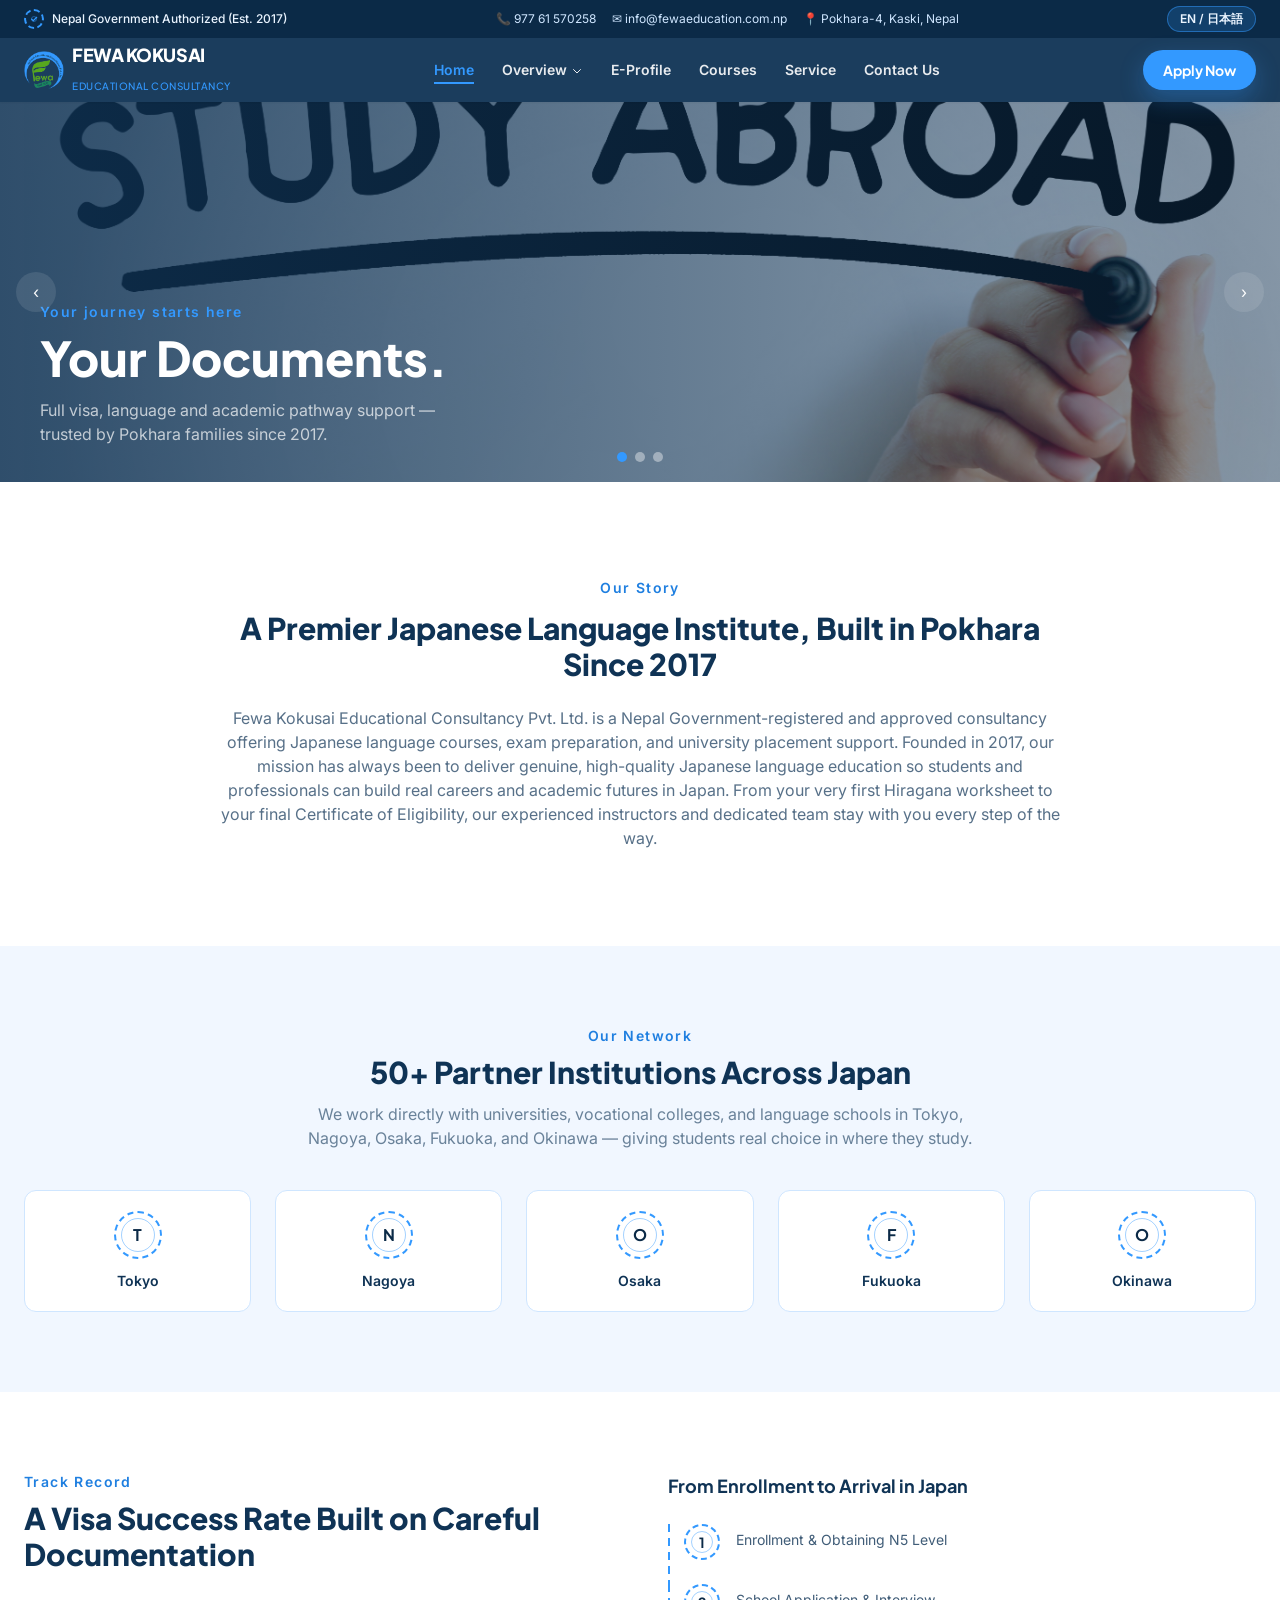
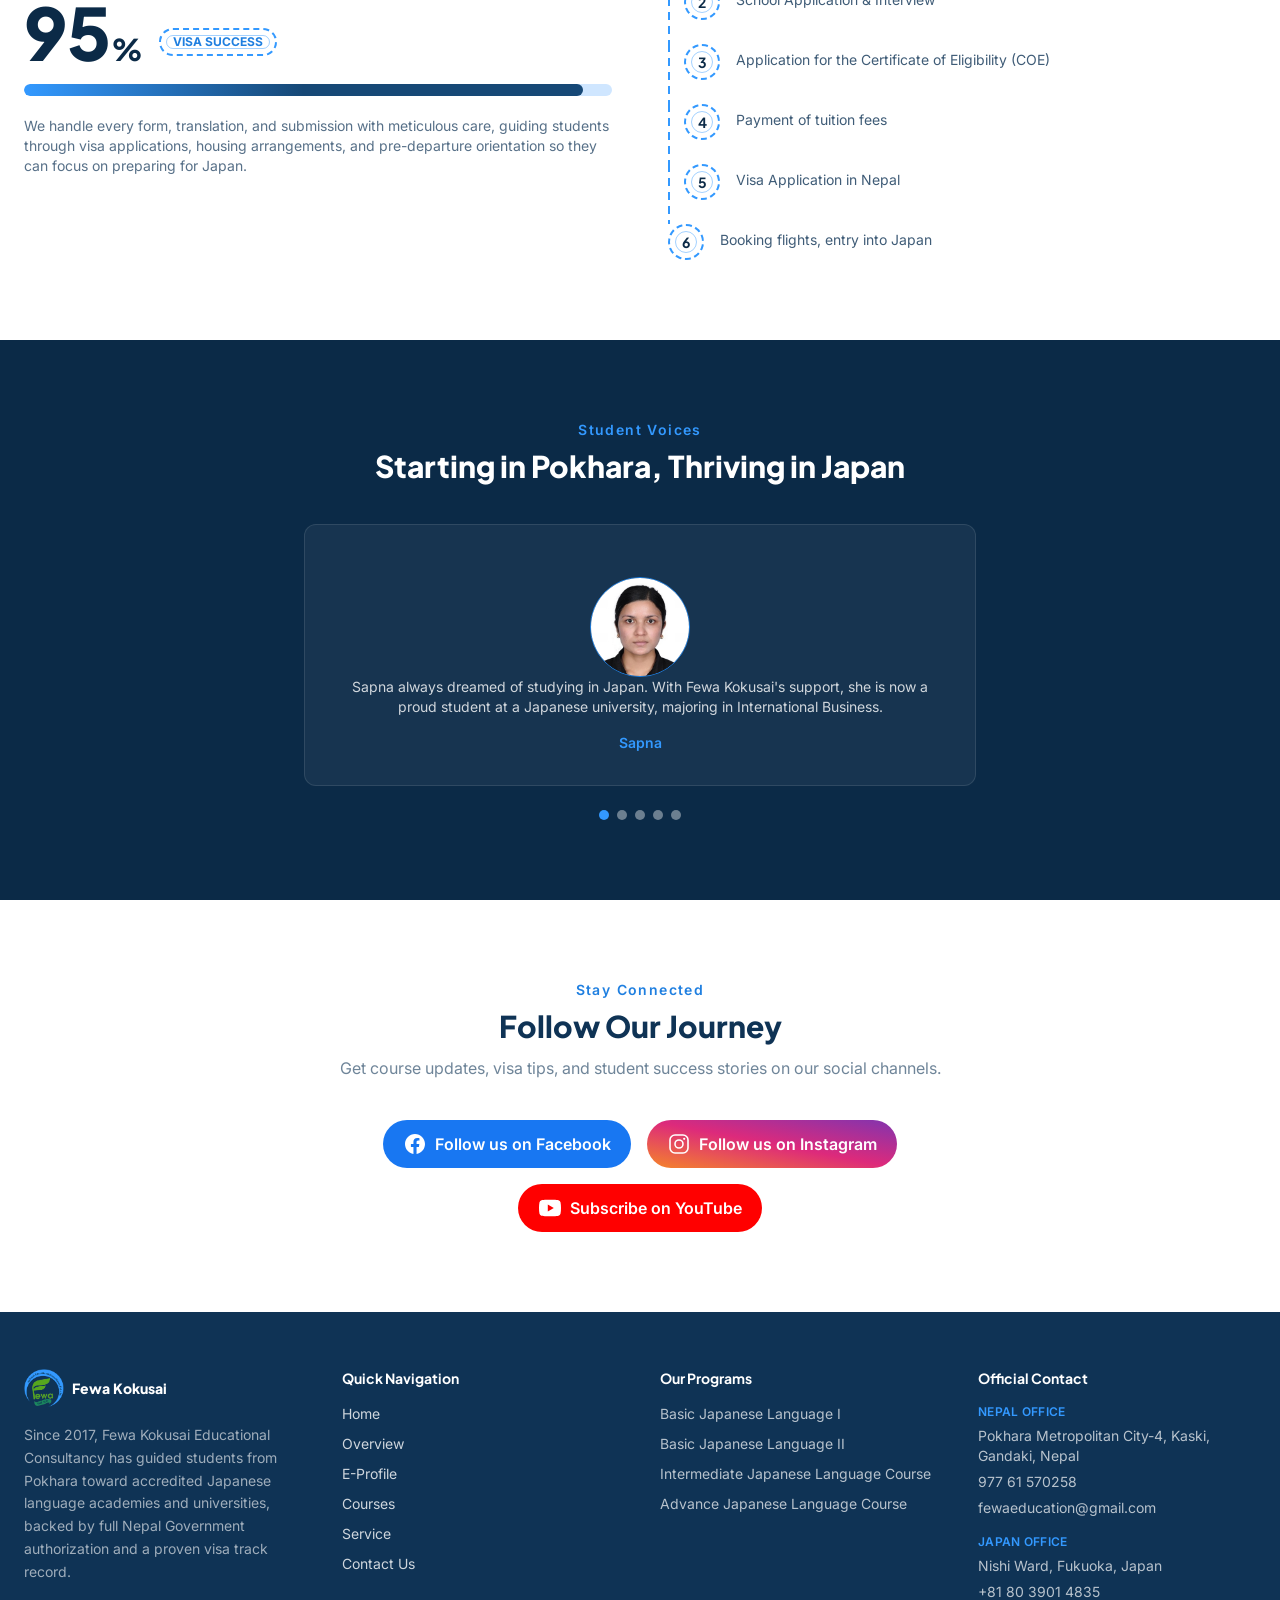
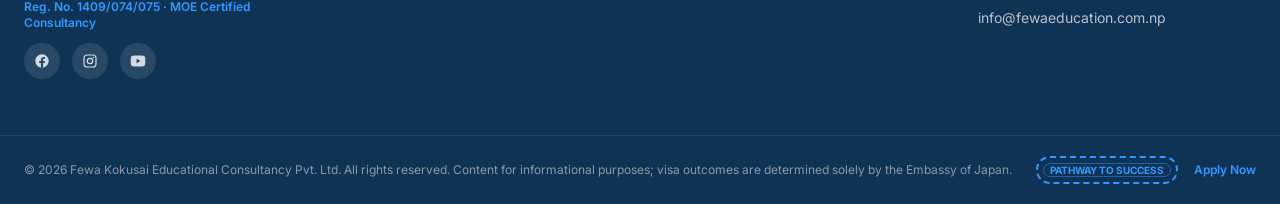
==== commit 4bb46bbb: "Add files via upload" ====
--- a/index.html
+++ b/index.html
@@ -1,318 +1,371 @@
 <!DOCTYPE html>
 <html lang="en">
 <head>
-    <meta charset="UTF-8">
-    <meta name="viewport" content="width=device-width, initial-scale=1.0">
-    <title>Fewa Education</title>
-    <link rel="stylesheet" href="styles.css">
-    <link rel="stylesheet" href="path-to-your-fontawesome/css/all.min.css">
-    <script src="https://cdnjs.cloudflare.com/ajax/libs/jquery/3.6.0/jquery.min.js"></script>
-
-<!-- Owl Carousel JS -->
-<script src="https://cdnjs.cloudflare.com/ajax/libs/OwlCarousel2/2.3.4/owl.carousel.min.js"></script>
-
+<meta charset="UTF-8">
+<meta name="viewport" content="width=device-width, initial-scale=1.0">
+<title>Fewa Kokusai Educational Consultancy Pvt. Ltd. | Home</title>
+
+<!-- Google Fonts -->
+<link rel="preconnect" href="https://fonts.googleapis.com">
+<link href="https://fonts.googleapis.com/css2?family=Plus+Jakarta+Sans:wght@500;600;700;800&family=Inter:wght@400;500;600;700&family=Noto+Sans+JP:wght@500;700&display=swap" rel="stylesheet">
+
+<!-- Our stylesheet: everything the site needs, no external CDN required -->
+<link rel="stylesheet" href="css/styles.css">
+<link rel="icon" href="images/logo.png">
 </head>
-<body>
-    <header>
-      <div class="logo">
-        <img src="image/Logo.png" alt="logo Image" class="logo-image">
-        <span class="logo-text">Fewa Kokusai
-        <p>Educational Consultancy Pvt. Ltd.</p>
-        </span>
-      </div>
-        <nav class="navigation">
-            <ul>
-                <li><a href="#home" data-en="Home" data-jp="ホーム">Home</a></li>
-                <li><a href="#Why" data-en="about" data-jp="概要">About</a></li>
-                <li><a href="#Course" data-en="Courses" data-jp="コース">Courses</a></li>
-                <li><a href="#Gallery" data-en="Success Stories" data-jp="成功事例">Success Stories</a></li>
-                <li><a href="#contact" data-en="Contact" data-jp="お問い合わせ">Contact</a></li>
-            </ul>
-            <button class="nav-toggle" aria-label="Toggle navigation">
-              <span class="bar"></span>
-              <span class="bar"></span>
-              <span class="bar"></span>
+<body class="bg-white text-navy-900 font-body antialiased">
+
+<!-- ============ HEADER ============ -->
+<header class="sticky top-0 z-50 shadow-sm">
+  <!-- Utility bar -->
+  <div class="bg-emerald-900 text-mint-50 text-xs">
+    <div class="max-w-7xl mx-auto px-4 sm:px-6 py-1.5 flex flex-wrap items-center justify-between gap-2">
+      <div class="flex items-center gap-2 font-medium">
+        <span class="stamp inline-flex items-center justify-center w-5 h-5 text-[9px] font-bold text-mint-400">✓</span>
+        <span data-i18n="topbar.badge">Nepal Government Authorized (Est. 2017)</span>
+      </div>
+      <div class="hidden md:flex items-center gap-4 text-mint-100">
+        <a href="tel:+97761570258" class="hover:text-mint-400 transition-colors">📞 977 61 570258</a>
+        <a href="mailto:info@fewaeducation.com.np" class="hover:text-mint-400 transition-colors">✉ info@fewaeducation.com.np</a>
+        <span>📍 Pokhara-4, Kaski, Nepal</span>
+      </div>
+      <button id="langToggle" class="flex items-center gap-1 bg-mint-500/20 hover:bg-mint-500/40 border border-mint-400/50 rounded-full px-3 py-1 font-semibold transition-all">
+        <span id="langLabel">EN / 日本語</span>
+      </button>
+    </div>
+  </div>
+
+  <!-- Main navbar -->
+  <div class="bg-navy-900/95 backdrop-blur">
+    <div class="max-w-7xl mx-auto px-4 sm:px-6">
+      <div class="flex items-center justify-between h-16">
+        <a href="index.html" class="flex items-center gap-2 group">
+          <span class="w-10 h-10 flex items-center justify-center group-hover:scale-105 transition-transform">
+            <img src="images/logo.png" class="w-full h-full object-contain" alt="Fewa Kokusai logo">
+          </span>
+          <span class="font-display font-extrabold text-white text-lg tracking-tight leading-none">FEWA KOKUSAI<br><span class="text-[10px] font-medium text-mint-400 tracking-wider" data-i18n="brand.sub">EDUCATIONAL CONSULTANCY</span></span>
+        </a>
+
+        <nav class="hidden lg:flex items-center gap-7 text-sm font-semibold text-white/90">
+          <a href="index.html" class="nav-link active-link" data-i18n="nav.home">Home</a>
+          <div class="relative group">
+            <button class="nav-link flex items-center gap-1" data-i18n="nav.overview" type="button">Overview
+              <svg class="w-3 h-3 mt-0.5" fill="none" stroke="currentColor" viewBox="0 0 24 24"><path stroke-linecap="round" stroke-linejoin="round" stroke-width="2" d="M19 9l-7 7-7-7"/></svg>
             </button>
-        </nav>
-        <div class="language-switcher">
-            <button id="lang-en">English</button>
-            <button id="lang-jp">日本語</button>
-        </div>
-    </header>
-
-    <main>
-        <section id="home">
-            <div class="video-container">
-                <video class="video1" src="image/course-video.MOV" autoplay muted loop></video>
-                <div class="overlay">
-                  <p data-en="A primier Japanese Language Institute" data-jp="政府認定日本語教育機関">A primier Japanese Language Institute</p>
-                    <h1 data-en="Learn Japanese Grab an opportunity" data-jp="日本語を学び可能性を広げよう">Learn Japanese <br>Grab an opportunity</h1>
-                                                         
-                    <button class ="Apply"><a href="https://forms.gle/hXB4zRTCv4FULYE1A" id="lang-en">apply now</a></button>
-                    </div>
-            </div>
-            </section>
-            <section id="homebuttom">
-            <div><p data-en="Fewa Kokusai Educational Consultancy Pvt. Ltd, is a premier education consultancy offering language courses, preparation,
-             and university placement services in Japan. Registered and approved by the Government of Nepal, Fewa was founded with the mission to 
-             provide exceptional Japanese language education and consultancy services in 2017. Our experienced instructors and dedicated team are 
-             committed to helping students and professionals alike achieve fluency in Japanese and reach their academic and career goals in Japan." data-jp="私達は、
-             日本留学向けの日本語コース、準備、そして大学進学サービスを提供する政府認定の日本語教育機関です。ネパール政府によって認可され、2017年に設立されました。
-             経験豊富な講師と熱心なチームが学生の支援に取り組み、日本での学問やキャリアの目標達成を支援することを目標としています。">Fewa Kokusai Educational 
-             Consultancy Pvt. Ltd, is a premier education consultancy offering language courses, preparation,
-             and university placement services in Japan. Registered and approved by the Government of Nepal, Fewa was founded with the mission to 
-             provide exceptional Japanese language education and consultancy services in 2017. Our experienced instructors and dedicated team are 
-             committed to helping students and professionals alike achieve fluency in Japanese and reach their academic and career goals in Japan.</p></div> 
-            </div>
-            </section>
-            <h2 class="Why" id="Why" data-en="Why choose Fewa Education?" data-jp="フェワを選ぶ理由とは？">Why choose Fewa Education?</h2>
-
-
-            
-<section class="features" id="WhyFewa">
-  <div class="feature-card">
-    <div class="card-content">
-      <div class="front feature1">
-        <h4 data-en="Best Education" data-jp="質の高い教育">Best Education</h4>
-      </div>
-      <div class="back">
-        <img class="Bestimage" src="image/choose-us-image-01.png" alt="Best Education">
-        <h4 data-en="Best Education" data-jp="質の高い教育">Best Education</h4>
-        <p data-en="Our experienced instructors deliver top-notch education, guiding students from beginner to advanced levels of Japanese proficiency. Our classes follow the curriculum of Japanese language schools, effectively preparing students for real-life situations in Japan and targeting exam preparation such as the JLPT."
-           data-jp="経験豊富な教師が質の高い教育を提供し、初級から上級までの日本語能力を身につけます。私たちのクラスは日本語学校のカリキュラムに従い、日本での実生活の状況に効果的に対応し、JLPTなどの試験準備も実施しています。">
-          Our experienced instructors deliver top-notch education, guiding students from beginner to advanced levels of Japanese proficiency. Our classes follow the curriculum of Japanese language schools, effectively preparing students for real-life situations in Japan and targeting exam preparation such as the JLPT.
-        </p>
-      </div>
-    </div>
-  </div>
-
-  <div class="feature-card">
-    <div class="card-content">
-      <div class="front feature2">
-        <h4 data-en="Highest Visa Success Rate" data-jp="最高のビザ成功率">Highest Visa Success Rate</h4>
-      </div>
-      <div class="back">
-        <img src="image/Success.jpeg" alt="Highest Visa Success Rate">
-        <h4 data-en="Highest Visa Success Rate" data-jp="最高のビザ成功率">Highest Visa Success Rate</h4>
-        <p data-en="We specialize in thorough documentation, ensuring that all necessary paperwork and procedures are meticulously handled to facilitate your journey to Japan. Our team guides you through every step, from visa applications to housing arrangements, ensuring accuracy and timely submission. By managing these tasks, we allow you to focus on preparing for your new adventure."
-           data-jp="私たちは徹底的な書類作成を専門とし、必要なすべての書類や手続きが綿密に処理されることを保証します。私たちのチームは、ビザ申請から住居手配までのすべてのステップであなたをガイドし、正確さとタイムリーなサービスを提供しています。">
-          We specialize in thorough documentation, ensuring that all necessary paperwork and procedures are meticulously handled to facilitate your journey to Japan. Our team guides you through every step, from visa applications to housing arrangements, ensuring accuracy and timely submission. By managing these tasks, we allow you to focus on preparing for your new adventure.
-        </p>
-        <div class="visa">
-          <p data-en="95% VISA SUCCESS RATE TILL DATE" data-jp="これまでのビザ成功率95％">95% VISA SUCCESS RATE TILL DATE</p>
-        </div>
-      </div>
-    </div>
-  </div>
-
-  <div class="feature-card">
-    <div class="card-content">
-      <div class="front feature3">
-        <h4 data-en="Extensive Network" data-jp="広範なネットワーク">Extensive Network</h4>
-      </div>
-      <div class="back">
-        <img src="image/Map of Japan.png" alt="Extensive Network">
-        <h4 data-en="Extensive Network" data-jp="広範なネットワーク">Extensive Network</h4>
-        <p data-en="We have established collaborations with over 50 universities, vocational schools, and Japanese language schools across Japan, including major cities like Tokyo, Nagoya, Osaka, Fukuoka, and Okinawa. This extensive network allows students to choose their preferred location and institution, providing numerous opportunities to achieve their educational goals."
-           data-jp="東京、名古屋、大阪、福岡、沖縄などの主要都市を含む日本全国の50以上の大学、専門学校、日本語学校と協力関係を築いています。この広範なネットワークにより、学生は希望する場所と機関を選ぶことができ、教育目標を達成するための多くの機会を得られます。">
-          We have established collaborations with over 50 universities, vocational schools, and Japanese language schools across Japan, including major cities like Tokyo, Nagoya, Osaka, Fukuoka, and Okinawa. This extensive network allows students to choose their preferred location and institution, providing numerous opportunities to achieve their educational goals.
-        </p>
-      </div>
-    </div>
-  </div>
-
-  <div class="feature-card">
-    <div class="card-content">
-      <div class="front feature4">
-        <h4 data-en="Vision" data-jp="ビジョン">Vision</h4>
-      </div>
-      <div class="back">
-        <img class="Visionimage" src="image/main-slider-01.jpg" alt="Vision">
-        <h4 data-en="Vision" data-jp="ビジョン">Vision</h4>
-        <p data-en="To be the leading Japanese language consultancy, empowering individuals to succeed in Japan through superior language education and cultural understanding."
-           data-jp="優れた語学教育と文化理解を通じて、人々が日本で成功するための力を与える、先導的な日本語コンサルタントになること。">
-          To be the leading Japanese language consultancy, empowering individuals to succeed in Japan through superior language education and cultural understanding.
-        </p>
-      </div>
-    </div>
-  </div>
-</section>
-<section class="Greeting" id="Greeting">
-  <div class="greeting-card">
-        <h4 class="custom-greeting" data-en="Greeting of the representative" data-jp="代表者のご挨拶">Greeting of the representative</h4>
-        <p data-en="It is my great honor and pleasure to introduce you to our Japanese language consultancy. At Fewa, our mission is to provide exceptional Japanese language education and comprehensive support for students aspiring to study in Japan. Whether you are just beginning your journey into the Japanese language or looking to perfect your skills, we have programs tailored to your needs. We believe that learning a language is not just about mastering vocabulary and grammar; it's about understanding the culture, traditions, and nuances that bring the language to life. Our dedicated and experienced instructors are passionate about helping you achieve fluency and cultural competency. They are committed to providing personalized instruction and support, ensuring you gain the confidence and skills needed to excel in any Japanese-speaking environment."
-           data-jp="皆さんに当校のご紹介できることは、私にとって大変光栄であり、喜びです。Fewaでは、日本語教育の提供と、日本での学びを目指す学生への包括的なサポートを提供することを目指しています。日本語の学習を始めたばかりの方も、スキルを磨きたい方も、ニーズに合わせたプログラムをご用意しています。言語を学ぶことは、単に語彙や文法を習得することではなく、言語に命を吹き込む文化、伝統、ニュアンスを理解することだと信じています。私たちの献身的で経験豊富な教師は、あなたが流暢さと文化的能力を達成するのを助けることに情熱を持っています。彼らは個別の指導とサポートを提供し、日本語を話す環境で成功するために必要な自信とスキルを身につけることを保証します。">
-          It is my great honor and pleasure to introduce you to our Japanese language consultancy. At Fewa, our mission is to provide exceptional Japanese language education and comprehensive support for students aspiring to study in Japan. Whether you are just beginning your journey into the Japanese language or looking to perfect your skills, we have programs tailored to your needs. We believe that learning a language is not just about mastering vocabulary and grammar; it's about understanding the culture, traditions, and nuances that bring the language to life. Our dedicated and experienced instructors are passionate about helping you achieve fluency and cultural competency. They are committed to providing personalized instruction and support, ensuring you gain the confidence and skills needed to excel in any Japanese-speaking environment.
-        </p>
-        <p data-en="In addition to our language courses, we offer specialized services for students aiming to further their studies in Japan. From university application guidance to visa assistance and pre-departure orientation, our goal is to make your transition to studying in Japan as smooth and successful as possible."
-           data-jp="日本語コースに加え、日本での学びを目指す学生向けの特別なサービスも提供しています。大学申請ガイダンスからビザの支援、出発前オリエンテーションまで、私たちの目標は、日本での学びへの移行をできる限りスムーズで成功したものにすることです。">
-          In addition to our language courses, we offer specialized services for students aiming to further their studies in Japan. From university application guidance to visa assistance and pre-departure orientation, our goal is to make your transition to studying in Japan as smooth and successful as possible.
-        </p>
-        <p data-en="Thank you for considering Fewa as your partner in your Japanese language and cultural journey. We look forward to supporting you in achieving your goals and experiencing the rich culture and opportunities that Japan has to offer."
-           data-jp="日本語と文化の旅で、Fewaをパートナーとして選んでいただきありがとうございます。あなたの目標達成と、日本の豊かな文化と機会を体験することをサポートできることを楽しみにしています。">
-          Thank you for considering Fewa as your partner in your Japanese language and cultural journey. We look forward to supporting you in achieving your goals and experiencing the rich culture and opportunities that Japan has to offer.
-        </p>
-        </div>
-</section>
-
-          <section class="section courses" id="Course" data-section="section4">
-            <div class="container">
-              <div class="section-heading">
-                <h2>Choose Your Course</h2>
-              </div>
-              <div class="courses-grid">
-                <div class="course-item">
-                  <img src="image/Books.jpeg" alt="Course #1">
-                  <div class="down-content">
-                    <h4>Basic Japanese Language 300hrs</h4>
-                    <p data-en="N5 (Beginner): Introduction to basic Japanese, focusing on everyday phrases and kanji."
-                       data-jp="N5（初心者）：基本的な日本語の紹介、日常のフレーズと漢字に焦点を当てます。">
-                      N5 (Beginner): Introduction to basic Japanese, focusing on everyday phrases and kanji.
-                    </p>
-                  </div>
-                </div>
-                <div class="course-item">
-                  <img src="image/N4 Book.jpg" alt="Course #2">
-                  <div class="down-content">
-                    <h4>Basic Japanese Language 600Hrs</h4>
-                    <p data-en="N4 (Elementary): Builds on N5, with more vocabulary, grammar, and kanji."
-                       data-jp="N4（初級）：N5に基づいて、より多くの語彙、文法、漢字を学びます。">
-                      N4 (Elementary): Builds on N5, with more vocabulary, grammar, and kanji.
-                    </p>
-                  </div>
-                </div>
-                <div class="course-item">
-                  <img src="image/N3 Books.webp" alt="Course #3">
-                  <div class="down-content">
-                    <h4>Intermediate Japanese Language Course</h4>
-                    <p data-en="N3 (Intermediate): Intermediate grammar and vocabulary for more complex conversations."
-                       data-jp="N3（中級）：より複雑な会話のための中級文法と語彙。">
-                      N3 (Intermediate): Intermediate grammar and vocabulary for more complex conversations.
-                    </p>
-                  </div>
-                </div>
-                <div class="course-item">
-                  <img src="image/N1 N2 book.webp" alt="Course #4">
-                  <div class="down-content">
-                    <h4>Advance Japanese Language Course</h4>
-                    <p data-en="N2 (Pre-Advanced): Advanced grammar, vocabulary, and kanji for near-fluent communication. N1 (Advanced): Mastery of Japanese language, suitable for academic and professional use."
-                       data-jp="N2（準上級）：流暢に近いコミュニケーションのための高度な文法、語彙、および漢字。 N1（上級）：学術および専門的使用に適した日本語の習得。">
-                      N2 (Pre-Advanced): Advanced grammar, vocabulary, and kanji for near-fluent communication.<br>
-                      N1 (Advanced): Mastery of Japanese language, suitable for academic and professional use.
-                    </p>
-                  </div>
-                </div>
+            <div class="absolute left-0 top-full pt-3 opacity-0 invisible group-hover:opacity-100 group-hover:visible transition-all duration-200">
+              <div class="bg-white text-navy-900 rounded-xl shadow-2xl border border-mint-100 w-56 py-2 passport-corner">
+                <span class="pc-bl"></span><span class="pc-br"></span>
+                <a href="about.html" class="block w-full text-left px-4 py-2.5 hover:bg-mint-50 text-sm font-semibold" data-i18n="nav.about">About Us</a>
+                <a href="chairman.html" class="block w-full text-left px-4 py-2.5 hover:bg-mint-50 text-sm font-semibold" data-i18n="nav.chairman">Messages From Chairman</a>
               </div>
             </div>
-          </section>
-        
-        <section class="section gallery" id="Gallery" data-section="section5">
-            <div class="container">
-                <div class="row">
-                    <div class="col-md-12">
-                        <div class="section-heading">
-                            <h2 data-en="Success Story" data-jp="成功事例">Success Story</h2>
-                            <p data-en="At Fewa, we take immense pride in the success of our students. Their achievements are a testament to our commitment to providing exceptional Japanese language education and comprehensive support services. Here's some list of our students succeed:" data-jp="フェワでは、学生の成功を非常に誇りに思っています。彼らの成果は、優れた日本語教育と包括的なサポートサービスを提供するという私たちのコミットメントの証です。こちらは成功した学生の一部です。">At Fewa, we take immense pride in the success of our students. Their achievements are a testament to our commitment to providing exceptional Japanese language education and comprehensive support services. Here's some list of our students succeed:</p>
-                        </div>
-                    </div>
-                </div>
-            </div>
-            <div class="owl-carousel owl-theme gallery-carousel">
-                <div class="item">
-                    <p><img src="image/Sapna.png" alt="Sapna">Sapna always dreamed of studying in Japan. With the support of Fewa Kokusai Educational Consultancy, she is now a proud student at a prestigious Japanese university, majoring in International Business.</p>
-                    <p style="text-align: right;" data-en="Sapna" data-jp="サパナ">Sapna</p>
-                </div>
-                <div class="item">
-                    <p><img src="image/Isha  Magar .jpg" alt="Isha">Isha’s journey from Pokhara to Tokyo was made possible by the professional guidance of Fewa Kokusai Educational Consultancy. Today, she is excelling in her Environmental Kaigo program.</p>
-                    <p style="text-align: right;" data-en="Isha" data-jp="イシャ">Isha</p>
-                </div>
-                <div class="item">
-                    <p><img src="image/Subash.jpg" alt="Subash">Subash’s ambition to study in Japan was realized with the help of Fewa Kokusai Educational Consultancy. He is now thriving in his Computer Science program at a renowned Japanese university.</p>
-                    <p style="text-align: right;" data-en="Subash" data-jp="スバス">Subash</p>
-                </div>
-                <div class="item">
-                    <p><img src="image/Rejina Photo.jpeg" alt="Rejina">Rejina’s transformative journey to Japan was made possible through Fewa Kokusai Educational Consultancy. She is currently pursuing a degree in Hotel Management.</p>
-                    <p style="text-align: right;" data-en="Rejina" data-jp="レジナ">Rejina</p>
-                </div>
-                <div class="item">
-                    <p><img src="image/Usha Shrees.jpg" alt="Usha">Usha’s aspiration to study Markeeting Strategy in Japan was achieved with the help of Fewa Kokusai Educational Consultancy. She is now at a leading university in Japan, focusing on her studies and future career.</p>
-                    <p style="text-align: right;" data-en="Usha" data-jp="ウシャ">Usha</p>
-                </div>
-            </div>
-        </section>
-        
-        <section class="section contact" data-section="section6">
-            <div class="container">
-                <div class="row">
-                    <div class="col-md-12">
-                        <div class="section-heading">
-                            <h2 data-en="Let’s Keep In Touch" data-jp="お問い合わせ">Let’s Keep In Touch</h2>
-                        </div>
-                        <p data-en="We’re here to help you achieve your Japanese language and study abroad goals. Contact us for more information or to schedule a consultation." data-jp="私たちは、学生達が日本語を学び、海外留学の目標を達成するお手伝いをします。詳細情報や相談のスケジュールを設定するためにお問い合わせください。">We’re here to help you achieve your Japanese language and study abroad goals. Contact us for more information or to schedule a consultation.</p><br>
-                        <p><strong><u data-en="Nepal" data-jp="ネパール">Nepal</strong></u></p>
-                        <p>Phone: 977 61 570258</p>
-                        <p>Email: fewaeducation@gmail.com , info@fewaeducation.com.np</p>
-                        <p>Address: Pokhara Metropolitan City -4, Kaski, Gandaki, Nepal</p>
-                        <a href="https://www.facebook.com/Fewaedu/"><i class="fa fa-facebook"></i></a> &nbsp; &nbsp; &nbsp; &nbsp; &nbsp;
-                        <a href="https://www.instagram.com/fewaeducation/"><i class="fa fa-instagram"></i></a> &nbsp; &nbsp; &nbsp; &nbsp;
-                        <a href="https://www.youtube.com/@FewaEducation"><i class="fa fa-youtube"></i></a>
-                        <br><br>
-                        <p><strong><u data-en="Japan" data-jp="日本">Japan</strong></u></p>
-                        <p>Phone: +81 80 3901 4835 <i class="fa fa-whatsapp"></i></p>
-                        <p>Email: fewaeducation@gmail.com , info@fewaeducation.com.np</p>
-                        <p>Address: Nishi Ward, Fukuoka, Japan</p><br>
-                        <div class="contactus">
-                          <p data-en="Or complete the form below, and we’ll respond promptly." data-jp="または、以下のフォームにご記入いただければ、すぐにご連絡いたします。">Or complete the form below, and we’ll respond promptly.</p><br>
-                      </div>
-                  </div>
-                    </div>
-        
-                    <section id="contact">
-                      <h2 data-en="Contact Us" data-jp="お問い合わせ">Contact Us</h2>
-                      <form action="https://api.web3forms.com/submit" method="POST">
-                          <input type="hidden" name="access_key" value="70e6d3bf-3ab9-4bbf-9965-7e7a9daa916b">
-                          
-                          <div class="input-row">
-                              <input type="text" name="name" placeholder="Name" data-en="Name" data-jp="名前" required>
-                              <input type="email" name="email" placeholder="Email" data-en="Email" data-jp="メールアドレス" required>
-                              <input type="tel" name="phone" placeholder="Phone Number" data-en="Phone Number" data-jp="電話番号">
-                          </div>
-                          
-                          <textarea name="message" placeholder="Message" data-en="Message" data-jp="メッセージ"></textarea>
-                          
-                          <button type="submit" data-en="Send" data-jp="送信">Send</button>
-                      </form>
-                  </section>
-                  
-                  
-                    </div>
-                    <div class="col-md-6">
-                        <div id="map">
-                            <iframe src="https://www.google.com/maps/embed?pb=!1m18!1m12!1m3!1d3538.7845641229036!2d83.9854883!3d28.2239315!2m3!1f0!2f0!3f0!3m2!1i1024!2i768!4f13.1!3m3!1m2!1s0x3995950077f45287%3A0xec4460f9fd5f104e!2sFewa%20Kokusai%20Educational%20Consultancy%20Pvt.%20Ltd.!5e0!3m2!1sen!2snp!4v1687268487604!5m2!1sen!2snp" width="100%" height="422px" frameborder="0" style="border:0" allowfullscreen></iframe>
-                        </div>
-                    </div>
-                </div>
-            </div>
-        </section>
-        
-        <footer>
-            <div class="container">
-                <div class="row">
-                    <div class="col-md-12">
-                        <p data-en="&copy; Copyright 2025 by Fewa Education" data-jp="&copy; 2025 Fewa Education"> &copy; Copyright 2025 by Fewa Education</p>
-                        <p data-en="Design: Fewa Education" data-jp="デザイン：Fewa Education">Design: <a href="https://www.fewaeducation.com.np" rel="sponsored" target="_parent">Fewa Education</a></p>
-                        <p data-en="Pokhara Metropolitan City -4, Kaski, Gandaki, Nepal" data-jp="Pokhara Metropolitan City -4, Kaski, Gandaki, Nepal">Pokhara Metropolitan City -4, Kaski, Gandaki, Nepal</p>
-                        <p data-en="Tel: 977 61 570258" data-jp="電話番号：977 61 570258">Tel: 977 61 570258</p>
-                        <p data-en="Email: fewaeducation@gmail.com, info@fewaeducation.com.np" data-jp="メール：fewaeducation@gmail.com, info@fewaeducation.com.np">Email: fewaeducation@gmail.com, info@fewaeducation.com.np</p>
-                        <h4><a href="https://www.facebook.com/Fewaedu/"><i class="fa fa-facebook"></i></a></h4>
-                        <h4><a href="https://www.instagram.com/fewaeducation/"><i class="fa fa-instagram"></i></a></h4>
-                        <h4><a href="https://www.youtube.com/@FewaEducation"><i class="fa fa-youtube"></i></a></h4>
-                    </div>
-                </div>
-            </div>
-        </footer>
-      </main>
-    <script src="script.js"></script>
-    
+          </div>
+          <a href="eprofile.html" class="nav-link" data-i18n="nav.eprofile">E-Profile</a>
+          <a href="courses.html" class="nav-link" data-i18n="nav.courses">Courses</a>
+          <a href="service.html" class="nav-link" data-i18n="nav.service">Service</a>
+          <a href="contact.html" class="nav-link" data-i18n="nav.contact">Contact Us</a>
+        </nav>
+
+        <div class="flex items-center gap-3">
+            <a href="https://forms.gle/hXB4zRTCv4FULYE1A" target="_blank" rel="noopener" class="hidden sm:inline-flex bg-mint-500 hover:bg-mint-600 text-white font-display font-bold text-sm px-5 py-2.5 rounded-full shadow-lg shadow-mint-500/30 hover:scale-105 transition-all" data-i18n="cta.apply">Apply Now</a>
+            <button id="mobileBtn" class="lg:hidden text-white p-2" type="button">
+            <svg class="w-7 h-7" fill="none" stroke="currentColor" viewBox="0 0 24 24"><path stroke-linecap="round" stroke-linejoin="round" stroke-width="2" d="M4 6h16M4 12h16M4 18h16"/></svg>
+          </button>
+        </div>
+      </div>
+    </div>
+
+    <!-- Mobile menu -->
+    <div id="mobileMenu" class="lg:hidden hidden bg-navy-800 border-t border-white/10">
+      <div class="px-4 py-4 space-y-1 text-white font-semibold text-sm">
+        <a href="index.html" class="block w-full text-left py-2.5" data-i18n="nav.home">Home</a>
+        <div class="border-t border-white/10 pt-2 mt-1">
+          <p class="text-mint-400 text-xs uppercase tracking-wider mb-1" data-i18n="nav.overview">Overview</p>
+          <a href="about.html" class="block w-full text-left py-2 pl-3" data-i18n="nav.about">About Us</a>
+          <a href="chairman.html" class="block w-full text-left py-2 pl-3" data-i18n="nav.chairman">Messages From Chairman</a>
+        </div>
+        <a href="eprofile.html" class="block w-full text-left py-2.5 border-t border-white/10 mt-1" data-i18n="nav.eprofile">E-Profile</a>
+        <a href="courses.html" class="block w-full text-left py-2.5" data-i18n="nav.courses">Courses</a>
+        <a href="service.html" class="block w-full text-left py-2.5" data-i18n="nav.service">Service</a>
+        <a href="contact.html" class="block w-full text-left py-2.5 mt-1" data-i18n="nav.contact">Contact Us</a>
+        <a href="https://forms.gle/hXB4zRTCv4FULYE1A" target="_blank" rel="noopener" class="w-full mt-2 bg-mint-500 hover:bg-mint-600 text-white font-display font-bold px-5 py-2.5 rounded-full" data-i18n="cta.apply">Apply Now</a>
+      </div>
+    </div>
+  </div>
+</header>
+
+<!-- ============ PAGE CONTENT ============ -->
+<main>
+
+  <!-- Slideshow -->
+ <section class="relative h-[60vh] min-h-[380px] bg-navy-900 overflow-hidden">
+    <img src="images/slide1.jpg" class="hero-slide active" data-slide-img="0" alt="Fewa Kokusai slide 1">
+    <img src="images/slide2.jpg" class="hero-slide" data-slide-img="1" alt="Fewa Kokusai slide 2">
+    <img src="images/slide3.jpg" class="hero-slide" data-slide-img="2" alt="Fewa Kokusai slide 3">
+    <img src="images/slide4.jpg" class="hero-slide" data-slide-img="3" alt="Fewa Kokusai slide 4">
+    <div class="hero-overlay"></div>
+    <div class="relative h-full max-w-7xl mx-auto px-6 sm:px-10 flex items-center z-10">
+      <div class="slide-caption" data-caption="0">
+        <p class="text-mint-400 font-semibold tracking-widest text-xs sm:text-sm mb-3" data-i18n="home.hero.eyebrow">Your journey starts here</p>
+        <h1 class="font-display font-extrabold text-3xl sm:text-5xl text-white max-w-xl leading-tight" data-i18n="home.hero.title1">Your Documents.</h1>
+        <p class="text-white/70 mt-4 max-w-md text-sm sm:text-base" data-i18n="home.hero.sub">Full visa, language and academic pathway support — trusted by Pokhara families since 2017.</p>
+      </div>
+      <div class="slide-caption hidden" data-caption="1">
+        <p class="text-mint-400 font-semibold tracking-widest text-xs sm:text-sm mb-3" data-i18n="home.hero.eyebrow">Pokhara → Japan</p>
+        <h1 class="font-display font-extrabold text-3xl sm:text-5xl text-white max-w-xl leading-tight" data-i18n="home.hero.title2">Our Stamp.</h1>
+        <p class="text-white/70 mt-4 max-w-md text-sm sm:text-base" data-i18n="home.hero.sub">Full visa, language and academic pathway support — trusted by Pokhara families since 2017.</p>
+      </div>
+      <div class="slide-caption hidden" data-caption="2">
+        <p class="text-mint-400 font-semibold tracking-widest text-xs sm:text-sm mb-3" data-i18n="home.hero.eyebrow">Grab your future</p>
+        <h1 class="font-display font-extrabold text-3xl sm:text-5xl text-white max-w-xl leading-tight" data-i18n="home.hero.title3">Japan's Classrooms.</h1>
+        <p class="text-white/70 mt-4 max-w-md text-sm sm:text-base" data-i18n="home.hero.sub">Full visa, language and academic pathway support — trusted by Pokhara families since 2017.</p>
+      </div>
+      <div class="slide-caption hidden" data-caption="3">
+        <p class="text-mint-400 font-semibold tracking-widest text-xs sm:text-sm mb-3" data-i18n="home.hero.eyebrow">Success</p>
+        <h1 class="font-display font-extrabold text-3xl sm:text-5xl text-white max-w-xl leading-tight" data-i18n="home.hero.title4">Your Future.</h1>
+        <p class="text-white/70 mt-4 max-w-md text-sm sm:text-base" data-i18n="home.hero.sub">Full visa, language and academic pathway support — trusted by Pokhara families since 2017.</p>
+      </div>
+    </div>
+    <div class="absolute bottom-5 left-1/2 -translate-x-1/2 flex gap-2 z-20">
+      <button data-slide="0" class="slide-dot w-2.5 h-2.5 rounded-full bg-mint-400 transition-colors" type="button"></button>
+      <button data-slide="1" class="slide-dot w-2.5 h-2.5 rounded-full bg-white/40 hover:bg-mint-400 transition-colors" type="button"></button>
+      <button data-slide="2" class="slide-dot w-2.5 h-2.5 rounded-full bg-white/40 hover:bg-mint-400 transition-colors" type="button"></button>
+    </div>
+    <button id="slidePrev" type="button" class="hidden sm:flex absolute left-4 top-1/2 -translate-y-1/2 z-20 w-10 h-10 rounded-full bg-white/10 hover:bg-mint-500 text-white items-center justify-center transition-colors">‹</button>
+    <button id="slideNext" type="button" class="hidden sm:flex absolute right-4 top-1/2 -translate-y-1/2 z-20 w-10 h-10 rounded-full bg-white/10 hover:bg-mint-500 text-white items-center justify-center transition-colors">›</button>
+  </section>
+
+  <!-- Narrative -->
+  <section class="max-w-4xl mx-auto px-4 sm:px-6 py-16 sm:py-24 text-center">
+    <p class="text-mint-600 font-semibold tracking-widest text-xs sm:text-sm mb-3" data-i18n="home.narrative.eyebrow">Our Story</p>
+    <h2 class="font-display font-extrabold text-2xl sm:text-3xl text-navy-900 mb-6" data-i18n="home.narrative.title">A Premier Japanese Language Institute, Built in Pokhara Since 2017</h2>
+    <p class="text-navy-900/70 leading-relaxed text-sm sm:text-base" data-i18n="home.narrative.body">Fewa Kokusai Educational Consultancy Pvt. Ltd. is a Nepal Government-registered and approved consultancy offering Japanese language courses, exam preparation, and university placement support. Founded in 2017, our mission has always been to deliver genuine, high-quality Japanese language education so students and professionals can build real careers and academic futures in Japan. From your very first Hiragana worksheet to your final Certificate of Eligibility, our experienced instructors and dedicated team stay with you every step of the way.</p>
+  </section>
+
+  <!-- Network -->
+  <section class="bg-mist py-16 sm:py-20">
+    <div class="max-w-7xl mx-auto px-4 sm:px-6">
+      <p class="text-mint-600 font-semibold tracking-widest text-xs sm:text-sm mb-2 text-center" data-i18n="home.network.eyebrow">Our Network</p>
+      <h2 class="font-display font-extrabold text-2xl sm:text-3xl text-navy-900 mb-3 text-center" data-i18n="home.network.title">50+ Partner Institutions Across Japan</h2>
+      <p class="text-navy-900/60 mb-10 text-center max-w-2xl mx-auto" data-i18n="home.network.sub">We work directly with universities, vocational colleges, and language schools in Tokyo, Nagoya, Osaka, Fukuoka, and Okinawa — giving students real choice in where they study.</p>
+      <div class="grid grid-cols-2 md:grid-cols-5 gap-4 sm:gap-6">
+        <div class="bg-white rounded-xl p-5 flex flex-col items-center justify-center text-center border border-navy-100 hover:border-mint-400 hover:-translate-y-1 hover:shadow-lg transition-all">
+          <div class="stamp w-12 h-12 flex items-center justify-center text-emerald-900 font-display font-bold mb-3">T</div>
+          <p class="font-semibold text-navy-900 text-xs sm:text-sm">Tokyo</p>
+        </div>
+        <div class="bg-white rounded-xl p-5 flex flex-col items-center justify-center text-center border border-navy-100 hover:border-mint-400 hover:-translate-y-1 hover:shadow-lg transition-all">
+          <div class="stamp w-12 h-12 flex items-center justify-center text-emerald-900 font-display font-bold mb-3">N</div>
+          <p class="font-semibold text-navy-900 text-xs sm:text-sm">Nagoya</p>
+        </div>
+        <div class="bg-white rounded-xl p-5 flex flex-col items-center justify-center text-center border border-navy-100 hover:border-mint-400 hover:-translate-y-1 hover:shadow-lg transition-all">
+          <div class="stamp w-12 h-12 flex items-center justify-center text-emerald-900 font-display font-bold mb-3">O</div>
+          <p class="font-semibold text-navy-900 text-xs sm:text-sm">Osaka</p>
+        </div>
+        <div class="bg-white rounded-xl p-5 flex flex-col items-center justify-center text-center border border-navy-100 hover:border-mint-400 hover:-translate-y-1 hover:shadow-lg transition-all">
+          <div class="stamp w-12 h-12 flex items-center justify-center text-emerald-900 font-display font-bold mb-3">F</div>
+          <p class="font-semibold text-navy-900 text-xs sm:text-sm">Fukuoka</p>
+        </div>
+        <div class="bg-white rounded-xl p-5 flex flex-col items-center justify-center text-center border border-navy-100 hover:border-mint-400 hover:-translate-y-1 hover:shadow-lg transition-all">
+          <div class="stamp w-12 h-12 flex items-center justify-center text-emerald-900 font-display font-bold mb-3">O</div>
+          <p class="font-semibold text-navy-900 text-xs sm:text-sm">Okinawa</p>
+        </div>
+      </div>
+    </div>
+  </section>
+
+  <!-- Success rate + workflow -->
+  <section class="max-w-7xl mx-auto px-4 sm:px-6 py-16 sm:py-20 grid lg:grid-cols-2 gap-14">
+    <div>
+      <p class="text-mint-600 font-semibold tracking-widest text-xs sm:text-sm mb-2" data-i18n="home.success.eyebrow">Track Record</p>
+      <h2 class="font-display font-extrabold text-2xl sm:text-3xl text-navy-900 mb-6" data-i18n="home.success.title">A Visa Success Rate Built on Careful Documentation</h2>
+      <div class="flex items-end gap-4 mb-4">
+        <span class="font-display font-extrabold text-6xl sm:text-7xl text-emerald-900">95<span class="text-3xl">%</span></span>
+        <span class="stamp px-3 py-1 text-xs font-bold text-mint-600 mb-3">VISA SUCCESS</span>
+      </div>
+      <div class="w-full bg-navy-100 rounded-full h-3 overflow-hidden mb-5">
+        <div class="bg-gradient-to-r from-mint-500 to-emerald-700 h-3 rounded-full" style="width:95%"></div>
+      </div>
+      <p class="text-navy-900/70 text-sm leading-relaxed" data-i18n="home.success.body">We handle every form, translation, and submission with meticulous care, guiding students through visa applications, housing arrangements, and pre-departure orientation so they can focus on preparing for Japan.</p>
+    </div>
+    <div>
+      <h3 class="font-display font-bold text-lg text-navy-900 mb-6" data-i18n="home.workflow.title">From Enrollment to Arrival in Japan</h3>
+      <div class="space-y-0">
+        <div class="flex gap-4 pb-6 flight-path-v ml-4 pl-4 -ml-0">
+          <span class="stamp shrink-0 w-9 h-9 flex items-center justify-center text-emerald-900 font-display font-bold text-sm">1</span>
+          <p class="text-navy-900/80 text-sm pt-1.5" data-i18n="workflow1">Enrollment &amp; Obtaining N5 Level</p>
+        </div>
+        <div class="flex gap-4 pb-6 flight-path-v ml-4 pl-4 -ml-0">
+          <span class="stamp shrink-0 w-9 h-9 flex items-center justify-center text-emerald-900 font-display font-bold text-sm">2</span>
+          <p class="text-navy-900/80 text-sm pt-1.5" data-i18n="workflow2">School Application & Interview</p>
+        </div>
+        <div class="flex gap-4 pb-6 flight-path-v ml-4 pl-4 -ml-0">
+          <span class="stamp shrink-0 w-9 h-9 flex items-center justify-center text-emerald-900 font-display font-bold text-sm">3</span>
+          <p class="text-navy-900/80 text-sm pt-1.5" data-i18n="workflow3">Application for the Certificate of Eligibility (COE)</p>
+        </div>
+        <div class="flex gap-4 pb-6 flight-path-v ml-4 pl-4 -ml-0">
+          <span class="stamp shrink-0 w-9 h-9 flex items-center justify-center text-emerald-900 font-display font-bold text-sm">4</span>
+          <p class="text-navy-900/80 text-sm pt-1.5" data-i18n="workflow4">Payment of tuition fees</p>
+        </div>
+        <div class="flex gap-4 pb-6 flight-path-v ml-4 pl-4 -ml-0">
+          <span class="stamp shrink-0 w-9 h-9 flex items-center justify-center text-emerald-900 font-display font-bold text-sm">5</span>
+          <p class="text-navy-900/80 text-sm pt-1.5" data-i18n="workflow5">Visa Application in Nepal</p>
+        </div>
+        <div class="flex gap-4">
+          <span class="stamp shrink-0 w-9 h-9 flex items-center justify-center text-emerald-900 font-display font-bold text-sm">6</span>
+          <p class="text-navy-900/80 text-sm pt-1.5" data-i18n="workflow6">Booking flights, entry into Japan</p>
+        </div>
+      </div>
+    </div>
+  </section>
+
+  <!-- Student reviews -->
+  <section class="bg-emerald-900 py-16 sm:py-20">
+    <div class="max-w-7xl mx-auto px-4 sm:px-6">
+      <p class="text-mint-400 font-semibold tracking-widest text-xs sm:text-sm mb-2 text-center" data-i18n="home.reviews.eyebrow">Student Voices</p>
+      <h2 class="font-display font-extrabold text-2xl sm:text-3xl text-white mb-10 text-center" data-i18n="home.reviews.title">Starting in Pokhara, Thriving in Japan</h2>
+
+      <div class="max-w-2xl mx-auto">
+        <div id="reviewCarousel" class="relative">
+          <div class="review-slide bg-white/5 border border-white/10 rounded-xl p-6 sm:p-8 text-center" data-review="0">
+           <img src="images/Sapna.jpg" class="Studentimg" data-slide-img="2" alt="Fewa Kokusai slide 3">
+            <p class="text-white/80 text-sm leading-relaxed mb-4" data-i18n="home.review1.text">Sapna always dreamed of studying in Japan. With Fewa Kokusai's support, she is now a proud student at a Japanese university, majoring in International Business.</p>
+            <p class="text-mint-400 font-semibold text-sm">Sapna</p>
+          </div>
+          <div class="review-slide hidden bg-white/5 border border-white/10 rounded-xl p-6 sm:p-8 text-center" data-review="1">
+            <img src="images/Isha  Magar .jpg" class="Studentimg" data-slide-img="2" alt="Fewa Kokusai slide 3">
+            <p class="text-white/80 text-sm leading-relaxed mb-4" data-i18n="home.review2.text">Isha's journey from Pokhara to Tokyo was made possible by Fewa Kokusai's professional guidance. Today, she is excelling in her Environmental Kaigo program.</p>
+            <p class="text-mint-400 font-semibold text-sm">Isha</p>
+          </div>
+          <div class="review-slide hidden bg-white/5 border border-white/10 rounded-xl p-6 sm:p-8 text-center" data-review="2">
+            <img src="images/Subash.jpg" class="Studentimg" data-slide-img="2" alt="Fewa Kokusai slide 3">
+            <p class="text-white/80 text-sm leading-relaxed mb-4" data-i18n="home.review3.text">Subash's ambition to study in Japan was realized with Fewa Kokusai's help. He is now thriving in a Computer Science program at a renowned Japanese university.</p>
+            <p class="text-mint-400 font-semibold text-sm">Subash</p>
+          </div>
+          <div class="review-slide hidden bg-white/5 border border-white/10 rounded-xl p-6 sm:p-8 text-center" data-review="3">
+           <img src="images/Rejina Photo.jpg" class="Studentimg" data-slide-img="2" alt="Fewa Kokusai slide 3">
+            <p class="text-white/80 text-sm leading-relaxed mb-4" data-i18n="home.review4.text">Rejina's transformative journey to Japan was made possible through Fewa Kokusai. She is currently pursuing a degree in Hotel Management.</p>
+            <p class="text-mint-400 font-semibold text-sm">Rejina</p>
+          </div>
+          <div class="review-slide hidden bg-white/5 border border-white/10 rounded-xl p-6 sm:p-8 text-center" data-review="4">
+            <img src="images/Usha Shrees.jpg" class="Studentimg" data-slide-img="2" alt="Fewa Kokusai slide 3">
+            <p class="text-white/80 text-sm leading-relaxed mb-4" data-i18n="home.review5.text">Usha's aspiration to study Marketing Strategy in Japan was achieved with Fewa Kokusai's help. She is now at a leading university in Japan, focusing on her studies and future career.</p>
+            <p class="text-mint-400 font-semibold text-sm">Usha</p>
+          </div>
+        </div>
+
+        <div class="flex items-center justify-center gap-2 mt-6">
+          <button data-review-dot="0" class="review-dot w-2.5 h-2.5 rounded-full bg-mint-400 transition-colors" type="button" aria-label="Show review 1"></button>
+          <button data-review-dot="1" class="review-dot w-2.5 h-2.5 rounded-full bg-white/40 hover:bg-mint-400 transition-colors" type="button" aria-label="Show review 2"></button>
+          <button data-review-dot="2" class="review-dot w-2.5 h-2.5 rounded-full bg-white/40 hover:bg-mint-400 transition-colors" type="button" aria-label="Show review 3"></button>
+          <button data-review-dot="3" class="review-dot w-2.5 h-2.5 rounded-full bg-white/40 hover:bg-mint-400 transition-colors" type="button" aria-label="Show review 4"></button>
+          <button data-review-dot="4" class="review-dot w-2.5 h-2.5 rounded-full bg-white/40 hover:bg-mint-400 transition-colors" type="button" aria-label="Show review 5"></button>
+        </div>
+      </div>
+    </div>
+  </section>
+
+  <!-- Social follow section -->
+  <section class="py-16 sm:py-20 text-center">
+    <div class="max-w-3xl mx-auto px-4 sm:px-6">
+      <p class="text-mint-600 font-semibold tracking-widest text-xs sm:text-sm mb-2" data-i18n="home.social.eyebrow">Stay Connected</p>
+      <h2 class="font-display font-extrabold text-2xl sm:text-3xl text-navy-900 mb-3" data-i18n="home.social.title">Follow Our Journey</h2>
+      <p class="text-navy-900/60 mb-10" data-i18n="home.social.sub">Get course updates, visa tips, and student success stories on our social channels.</p>
+      <div class="flex flex-wrap items-center justify-center gap-4">
+        <a href="https://www.facebook.com/Fewaedu?locale=ja_JP" target="_blank" rel="noopener" class="social-btn flex items-center gap-2 bg-[#1877F2] text-white font-semibold px-5 py-3 rounded-full">
+          <svg class="w-6 h-6" fill="currentColor" viewBox="0 0 24 24"><path d="M22 12.07C22 6.5 17.52 2 12 2S2 6.5 2 12.07c0 5 3.66 9.15 8.44 9.93v-7.02H7.9v-2.91h2.54V9.85c0-2.5 1.49-3.89 3.77-3.89 1.09 0 2.24.2 2.24.2v2.46h-1.26c-1.24 0-1.63.77-1.63 1.56v1.88h2.78l-.44 2.91h-2.34V22c4.78-.78 8.44-4.93 8.44-9.93z"/></svg>
+          <span data-i18n="home.social.facebook">Follow us on Facebook</span>
+        </a>
+        <a href="https://www.instagram.com/fewaeducation/" target="_blank" rel="noopener" class="social-btn flex items-center gap-2 bg-gradient-to-tr from-[#F58529] via-[#DD2A7B] to-[#8134AF] text-white font-semibold px-5 py-3 rounded-full">
+          <svg class="w-6 h-6" fill="none" stroke="currentColor" viewBox="0 0 24 24"><rect x="3" y="3" width="18" height="18" rx="5" stroke-width="1.6"/><circle cx="12" cy="12" r="4" stroke-width="1.6"/><circle cx="17.2" cy="6.8" r="1.1" fill="currentColor" stroke="none"/></svg>
+          <span data-i18n="home.social.instagram">Follow us on Instagram</span>
+        </a>
+        <a href="https://www.youtube.com/@FewaEducation" target="_blank" rel="noopener" class="social-btn flex items-center gap-2 bg-[#FF0000] text-white font-semibold px-5 py-3 rounded-full">
+          <svg class="w-6 h-6" fill="currentColor" viewBox="0 0 24 24"><path d="M22.5 6.2a2.8 2.8 0 00-2-2C18.9 3.7 12 3.7 12 3.7s-6.9 0-8.5.5a2.8 2.8 0 00-2 2A29 29 0 001 12a29 29 0 00.5 5.8 2.8 2.8 0 002 2c1.6.5 8.5.5 8.5.5s6.9 0 8.5-.5a2.8 2.8 0 002-2A29 29 0 0023 12a29 29 0 00-.5-5.8zM9.8 15.4V8.6l6 3.4-6 3.4z"/></svg>
+          <span data-i18n="home.social.youtube">Subscribe on YouTube</span>
+        </a>
+      </div>
+    </div>
+  </section>
+
+</main>
+
+<!-- ============ FOOTER ============ -->
+<footer class="bg-navy-900 text-white/80 mt-0">
+  <div class="max-w-7xl mx-auto px-4 sm:px-6 py-14 grid grid-cols-1 sm:grid-cols-2 lg:grid-cols-4 gap-10 text-sm">
+    <div>
+      <div class="flex items-center gap-2 mb-4">
+        <span class="w-10 h-10 flex items-center justify-center">
+          <img src="images/logo.png" class="w-full h-full object-contain" alt="Fewa Kokusai logo">
+        </span>
+        <span class="font-display font-extrabold text-white" data-i18n="brand.name">Fewa Kokusai</span>
+      </div>
+      <p class="leading-relaxed text-white/60 mb-4" data-i18n="footer.about">Since 2017, Fewa Kokusai Educational Consultancy has guided students from Pokhara toward accredited Japanese language academies and universities, backed by full Nepal Government authorization and a proven visa track record.</p>
+      <p class="text-mint-400 text-xs font-semibold mb-3" data-i18n="footer.reg">Reg. No. 1409/074/075 · MOE Certified Consultancy</p>
+      <div class="flex gap-3">
+        <a href="https://www.facebook.com/Fewaedu?locale=ja_JP" target="_blank" rel="noopener" aria-label="Facebook" class="w-9 h-9 rounded-full bg-white/10 hover:bg-mint-500 flex items-center justify-center transition-colors">
+          <svg class="w-4 h-4" fill="currentColor" viewBox="0 0 24 24"><path d="M22 12.07C22 6.5 17.52 2 12 2S2 6.5 2 12.07c0 5 3.66 9.15 8.44 9.93v-7.02H7.9v-2.91h2.54V9.85c0-2.5 1.49-3.89 3.77-3.89 1.09 0 2.24.2 2.24.2v2.46h-1.26c-1.24 0-1.63.77-1.63 1.56v1.88h2.78l-.44 2.91h-2.34V22c4.78-.78 8.44-4.93 8.44-9.93z"/></svg>
+        </a>
+        <a href="https://www.instagram.com/fewaeducation/" target="_blank" rel="noopener" aria-label="Instagram" class="w-9 h-9 rounded-full bg-white/10 hover:bg-mint-500 flex items-center justify-center transition-colors">
+          <svg class="w-4 h-4" fill="none" stroke="currentColor" viewBox="0 0 24 24"><rect x="3" y="3" width="18" height="18" rx="5" stroke-width="1.8"/><circle cx="12" cy="12" r="4" stroke-width="1.8"/><circle cx="17.2" cy="6.8" r="1.1" fill="currentColor" stroke="none"/></svg>
+        </a>
+        <a href="https://www.youtube.com/@FewaEducation" target="_blank" rel="noopener" aria-label="YouTube" class="w-9 h-9 rounded-full bg-white/10 hover:bg-mint-500 flex items-center justify-center transition-colors">
+          <svg class="w-4 h-4" fill="currentColor" viewBox="0 0 24 24"><path d="M22.5 6.2a2.8 2.8 0 00-2-2C18.9 3.7 12 3.7 12 3.7s-6.9 0-8.5.5a2.8 2.8 0 00-2 2A29 29 0 001 12a29 29 0 00.5 5.8 2.8 2.8 0 002 2c1.6.5 8.5.5 8.5.5s6.9 0 8.5-.5a2.8 2.8 0 002-2A29 29 0 0023 12a29 29 0 00-.5-5.8zM9.8 15.4V8.6l6 3.4-6 3.4z"/></svg>
+        </a>
+      </div>
+    </div>
+    <div>
+      <h4 class="font-display font-bold text-white mb-4" data-i18n="footer.nav">Quick Navigation</h4>
+      <ul class="space-y-2.5">
+        <li><a href="index.html" class="hover:text-mint-400 transition-colors" data-i18n="nav.home">Home</a></li>
+        <li><a href="about.html" class="hover:text-mint-400 transition-colors" data-i18n="nav.about">Overview</a></li>
+        <li><a href="eprofile.html" class="hover:text-mint-400 transition-colors" data-i18n="nav.eprofile">E-Profile</a></li>
+        <li><a href="courses.html" class="hover:text-mint-400 transition-colors" data-i18n="nav.courses">Courses</a></li>
+        <li><a href="service.html" class="hover:text-mint-400 transition-colors" data-i18n="nav.service">Service</a></li>
+        <li><a href="contact.html" class="hover:text-mint-400 transition-colors" data-i18n="nav.contact">Contact Us</a></li>
+      </ul>
+    </div>
+    <div>
+      <h4 class="font-display font-bold text-white mb-4" data-i18n="footer.programs">Our Programs</h4>
+      <ul class="space-y-2.5 text-white/70">
+        <li data-i18n="course.1.title">Basic Japanese Language I</li>
+        <li data-i18n="course.2.title">Basic Japanese Language II</li>
+        <li data-i18n="course.3.title">Intermediate Japanese Language Course</li>
+        <li data-i18n="course.4.title">Advance Japanese Language Course</li>
+      </ul>
+    </div>
+    <div>
+      <h4 class="font-display font-bold text-white mb-4" data-i18n="footer.contact">Official Contact</h4>
+      <p class="text-mint-400 font-semibold text-xs uppercase tracking-wide mb-1.5" data-i18n="footer.nepal.title">Nepal Office</p>
+      <ul class="space-y-1.5 text-white/70 mb-4">
+        <li data-i18n="footer.address.nepal">Pokhara Metropolitan City-4, Kaski, Gandaki, Nepal</li>
+        <li>977 61 570258</li>
+        <li>fewaeducation@gmail.com</li>
+      </ul>
+      <p class="text-mint-400 font-semibold text-xs uppercase tracking-wide mb-1.5" data-i18n="footer.japan.title">Japan Office</p>
+      <ul class="space-y-1.5 text-white/70">
+        <li data-i18n="footer.address.japan">Nishi Ward, Fukuoka, Japan</li>
+        <li>+81 80 3901 4835</li>
+        <li>info@fewaeducation.com.np</li>
+      </ul>
+    </div>
+  </div>
+  <div class="border-t border-white/10">
+    <div class="max-w-7xl mx-auto px-4 sm:px-6 py-5 flex flex-col sm:flex-row items-center justify-between gap-4 text-xs text-white/50">
+      <p data-i18n="footer.copyright">© 2026 Fewa Kokusai Educational Consultancy Pvt. Ltd. All rights reserved. Content for informational purposes; visa outcomes are determined solely by the Embassy of Japan.</p>
+      <div class="flex items-center gap-4">
+        <span class="stamp px-3 py-1 text-[10px] font-bold text-mint-400" data-i18n="footer.badge">PATHWAY TO SUCCESS</span>
+        <a href="https://forms.gle/hXB4zRTCv4FULYE1A" target="_blank" rel="noopener" class="text-mint-400 font-semibold hover:underline" data-i18n="cta.apply">Apply Now</a>
+      </div>
+    </div>
+  </div>
+</footer>
+
+<!-- =========================================================
+     SCRIPTS
+     1) language.js  -> Japanese text dictionary (edit here)
+     2) main.js      -> small interactive behaviors
+========================================================= -->
+<script src="js/language.js"></script>
+<script src="js/main.js"></script>
 </body>
 </html>
--- a/css/styles.css
+++ b/css/styles.css
@@ -0,0 +1,1353 @@
+/* =========================================================
+   FEWA KOKUSAI — STYLES.CSS  (self-contained, no CDN needed)
+   =========================================================
+   Every rule the site needs lives right here in this one file.
+   Earlier versions loaded Tailwind CSS live from the internet
+   (cdn.tailwindcss.com) on every page view. If that request was
+   ever blocked or slow (school/office networks, ad-blockers,
+   temporary outages), ALL styling silently disappeared and the
+   site looked blank. This file removes that risk completely —
+   nothing here depends on any outside connection.
+
+   BEGINNER TIP: The brand color is Dodger Blue (#3399ff).
+   Change --brand-blue below and matching color classes update.
+========================================================= */
+
+:root {
+  --brand-blue: #3399ff;
+  --brand-blue-dark: #1f7fe0;
+  --brand-blue-soft: rgba(51, 153, 255, 0.45);
+  --brand-blue-glow: rgba(51, 153, 255, 0.25);
+}
+
+*, *::before, *::after { box-sizing: border-box; margin: 0; padding: 0; }
+html { scroll-behavior: smooth; -webkit-text-size-adjust: 100%; }
+body { font-family: 'Inter', Arial, sans-serif; color: #0F3355; background:#fff; line-height:1.5; -webkit-font-smoothing:antialiased; }
+img, svg { display:block; max-width:100%; }
+button { font: inherit; cursor:pointer; background:none; border:none; color:inherit; }
+a { color:inherit; text-decoration:none; }
+input, select, textarea { font:inherit; color:inherit; }
+ul { list-style:none; }
+
+.font-display { font-family: 'Plus Jakarta Sans', sans-serif; }
+.font-body { font-family: 'Inter', sans-serif; }
+[data-jp] .font-display, .lang-jp .font-display { font-family: 'Noto Sans JP', sans-serif; }
+.antialiased { -webkit-font-smoothing:antialiased; }
+
+::-webkit-scrollbar { width: 8px; }
+::-webkit-scrollbar-thumb { background: var(--brand-blue-dark); border-radius: 8px; }
+
+
+.block{display:block}
+.hidden{display:none}
+.flex{display:flex}
+.inline-flex{display:inline-flex}
+.grid{display:grid}
+.flex-col{flex-direction:column}
+.flex-wrap{flex-wrap:wrap}
+.flex-1{flex:1 1 0%}
+.shrink-0{flex-shrink:0}
+.items-center{align-items:center}
+.items-start{align-items:flex-start}
+.items-end{align-items:flex-end}
+.justify-center{justify-content:center}
+.justify-between{justify-content:space-between}
+.text-center{text-align:center}
+.text-left{text-align:left}
+.relative{position:relative}
+.absolute{position:absolute}
+.fixed{position:fixed}
+.sticky{position:sticky}
+.inset-0{top:0;right:0;bottom:0;left:0}
+.top-0{top:0}
+.top-full{top:100%}
+.top-1\/2{top:50%}
+.left-0{left:0}
+.left-4{left:1rem}
+.left-1\/2{left:50%}
+.right-4{right:1rem}
+.bottom-5{bottom:1.25rem}
+.-translate-x-1\/2{transform:translateX(-50%)}
+.-translate-y-1\/2{transform:translateY(-50%)}
+.z-10{z-index:10}
+.z-20{z-index:20}
+.z-50{z-index:50}
+.z-\[100\]{z-index:100}
+.overflow-hidden{overflow:hidden}
+.w-full{width:100%}
+.h-full{height:100%}
+.mx-auto{margin-left:auto;margin-right:auto}
+.object-contain{object-fit:contain}
+.leading-none{line-height:1}
+.leading-tight{line-height:1.25}
+.leading-relaxed{line-height:1.625}
+.italic{font-style:italic}
+.uppercase{text-transform:uppercase}
+.tracking-tight{letter-spacing:-0.025em}
+.tracking-wide{letter-spacing:0.025em}
+.tracking-wider{letter-spacing:0.05em}
+.tracking-widest{letter-spacing:0.1em}
+.font-medium{font-weight:500}
+.font-semibold{font-weight:600}
+.font-bold{font-weight:700}
+.font-extrabold{font-weight:800}
+.border{border-width:1px;border-style:solid;border-color:#e5e7eb}
+.border-2{border-width:2px;border-style:solid;border-color:#e5e7eb}
+.border-t{border-top-width:1px;border-top-style:solid;border-color:#e5e7eb}
+.border-x{border-left-width:1px;border-right-width:1px;border-style:solid;border-color:#e5e7eb}
+.rounded-lg{border-radius:0.5rem}
+.rounded-xl{border-radius:0.75rem}
+.rounded-2xl{border-radius:1rem}
+.rounded-full{border-radius:9999px}
+.shadow-sm{box-shadow:0 1px 2px rgba(0,0,0,.05)}
+.shadow-lg{box-shadow:0 10px 25px rgba(0,0,0,.12)}
+.shadow-xl{box-shadow:0 20px 35px rgba(0,0,0,.15)}
+.shadow-2xl{box-shadow:0 25px 50px rgba(0,0,0,.25)}
+.shadow-mint-500\/30{box-shadow:0 10px 25px rgba(51,153,255,.3)}
+.outline-none{outline:none}
+.resize-none{resize:none}
+.backdrop-blur{backdrop-filter:blur(8px)}
+.backdrop-blur-sm{backdrop-filter:blur(4px)}
+.transition-all{transition:all .2s ease}
+.transition-colors{transition:color .2s ease,background-color .2s ease,border-color .2s ease}
+.transition-shadow{transition:box-shadow .2s ease}
+.transition-transform{transition:transform .2s ease}
+.duration-200{transition-duration:.2s}
+.group{position:relative}
+.invisible{visibility:hidden}
+.opacity-0{opacity:0}
+
+.p-0{padding:0;}
+.p-0\.5{padding:0.125rem;}
+.p-1{padding:0.25rem;}
+.p-1\.5{padding:0.375rem;}
+.p-2{padding:0.5rem;}
+.p-2\.5{padding:0.625rem;}
+.p-3{padding:0.75rem;}
+.p-4{padding:1rem;}
+.p-5{padding:1.25rem;}
+.p-6{padding:1.5rem;}
+.p-7{padding:1.75rem;}
+.p-8{padding:2rem;}
+.p-9{padding:2.25rem;}
+.p-10{padding:2.5rem;}
+.p-12{padding:3rem;}
+.p-14{padding:3.5rem;}
+.p-16{padding:4rem;}
+.p-20{padding:5rem;}
+.p-24{padding:6rem;}
+.p-28{padding:7rem;}
+.p-56{padding:14rem;}
+.px-0{padding-left:0; padding-right:0;}
+.px-0\.5{padding-left:0.125rem; padding-right:0.125rem;}
+.px-1{padding-left:0.25rem; padding-right:0.25rem;}
+.px-1\.5{padding-left:0.375rem; padding-right:0.375rem;}
+.px-2{padding-left:0.5rem; padding-right:0.5rem;}
+.px-2\.5{padding-left:0.625rem; padding-right:0.625rem;}
+.px-3{padding-left:0.75rem; padding-right:0.75rem;}
+.px-4{padding-left:1rem; padding-right:1rem;}
+.px-5{padding-left:1.25rem; padding-right:1.25rem;}
+.px-6{padding-left:1.5rem; padding-right:1.5rem;}
+.px-7{padding-left:1.75rem; padding-right:1.75rem;}
+.px-8{padding-left:2rem; padding-right:2rem;}
+.px-9{padding-left:2.25rem; padding-right:2.25rem;}
+.px-10{padding-left:2.5rem; padding-right:2.5rem;}
+.px-12{padding-left:3rem; padding-right:3rem;}
+.px-14{padding-left:3.5rem; padding-right:3.5rem;}
+.px-16{padding-left:4rem; padding-right:4rem;}
+.px-20{padding-left:5rem; padding-right:5rem;}
+.px-24{padding-left:6rem; padding-right:6rem;}
+.px-28{padding-left:7rem; padding-right:7rem;}
+.px-56{padding-left:14rem; padding-right:14rem;}
+.py-0{padding-top:0; padding-bottom:0;}
+.py-0\.5{padding-top:0.125rem; padding-bottom:0.125rem;}
+.py-1{padding-top:0.25rem; padding-bottom:0.25rem;}
+.py-1\.5{padding-top:0.375rem; padding-bottom:0.375rem;}
+.py-2{padding-top:0.5rem; padding-bottom:0.5rem;}
+.py-2\.5{padding-top:0.625rem; padding-bottom:0.625rem;}
+.py-3{padding-top:0.75rem; padding-bottom:0.75rem;}
+.py-4{padding-top:1rem; padding-bottom:1rem;}
+.py-5{padding-top:1.25rem; padding-bottom:1.25rem;}
+.py-6{padding-top:1.5rem; padding-bottom:1.5rem;}
+.py-7{padding-top:1.75rem; padding-bottom:1.75rem;}
+.py-8{padding-top:2rem; padding-bottom:2rem;}
+.py-9{padding-top:2.25rem; padding-bottom:2.25rem;}
+.py-10{padding-top:2.5rem; padding-bottom:2.5rem;}
+.py-12{padding-top:3rem; padding-bottom:3rem;}
+.py-14{padding-top:3.5rem; padding-bottom:3.5rem;}
+.py-16{padding-top:4rem; padding-bottom:4rem;}
+.py-20{padding-top:5rem; padding-bottom:5rem;}
+.py-24{padding-top:6rem; padding-bottom:6rem;}
+.py-28{padding-top:7rem; padding-bottom:7rem;}
+.py-56{padding-top:14rem; padding-bottom:14rem;}
+.pt-0{padding-top:0;}
+.pt-0\.5{padding-top:0.125rem;}
+.pt-1{padding-top:0.25rem;}
+.pt-1\.5{padding-top:0.375rem;}
+.pt-2{padding-top:0.5rem;}
+.pt-2\.5{padding-top:0.625rem;}
+.pt-3{padding-top:0.75rem;}
+.pt-4{padding-top:1rem;}
+.pt-5{padding-top:1.25rem;}
+.pt-6{padding-top:1.5rem;}
+.pt-7{padding-top:1.75rem;}
+.pt-8{padding-top:2rem;}
+.pt-9{padding-top:2.25rem;}
+.pt-10{padding-top:2.5rem;}
+.pt-12{padding-top:3rem;}
+.pt-14{padding-top:3.5rem;}
+.pt-16{padding-top:4rem;}
+.pt-20{padding-top:5rem;}
+.pt-24{padding-top:6rem;}
+.pt-28{padding-top:7rem;}
+.pt-56{padding-top:14rem;}
+.pb-0{padding-bottom:0;}
+.pb-0\.5{padding-bottom:0.125rem;}
+.pb-1{padding-bottom:0.25rem;}
+.pb-1\.5{padding-bottom:0.375rem;}
+.pb-2{padding-bottom:0.5rem;}
+.pb-2\.5{padding-bottom:0.625rem;}
+.pb-3{padding-bottom:0.75rem;}
+.pb-4{padding-bottom:1rem;}
+.pb-5{padding-bottom:1.25rem;}
+.pb-6{padding-bottom:1.5rem;}
+.pb-7{padding-bottom:1.75rem;}
+.pb-8{padding-bottom:2rem;}
+.pb-9{padding-bottom:2.25rem;}
+.pb-10{padding-bottom:2.5rem;}
+.pb-12{padding-bottom:3rem;}
+.pb-14{padding-bottom:3.5rem;}
+.pb-16{padding-bottom:4rem;}
+.pb-20{padding-bottom:5rem;}
+.pb-24{padding-bottom:6rem;}
+.pb-28{padding-bottom:7rem;}
+.pb-56{padding-bottom:14rem;}
+.pl-0{padding-left:0;}
+.pl-0\.5{padding-left:0.125rem;}
+.pl-1{padding-left:0.25rem;}
+.pl-1\.5{padding-left:0.375rem;}
+.pl-2{padding-left:0.5rem;}
+.pl-2\.5{padding-left:0.625rem;}
+.pl-3{padding-left:0.75rem;}
+.pl-4{padding-left:1rem;}
+.pl-5{padding-left:1.25rem;}
+.pl-6{padding-left:1.5rem;}
+.pl-7{padding-left:1.75rem;}
+.pl-8{padding-left:2rem;}
+.pl-9{padding-left:2.25rem;}
+.pl-10{padding-left:2.5rem;}
+.pl-12{padding-left:3rem;}
+.pl-14{padding-left:3.5rem;}
+.pl-16{padding-left:4rem;}
+.pl-20{padding-left:5rem;}
+.pl-24{padding-left:6rem;}
+.pl-28{padding-left:7rem;}
+.pl-56{padding-left:14rem;}
+.pr-0{padding-right:0;}
+.pr-0\.5{padding-right:0.125rem;}
+.pr-1{padding-right:0.25rem;}
+.pr-1\.5{padding-right:0.375rem;}
+.pr-2{padding-right:0.5rem;}
+.pr-2\.5{padding-right:0.625rem;}
+.pr-3{padding-right:0.75rem;}
+.pr-4{padding-right:1rem;}
+.pr-5{padding-right:1.25rem;}
+.pr-6{padding-right:1.5rem;}
+.pr-7{padding-right:1.75rem;}
+.pr-8{padding-right:2rem;}
+.pr-9{padding-right:2.25rem;}
+.pr-10{padding-right:2.5rem;}
+.pr-12{padding-right:3rem;}
+.pr-14{padding-right:3.5rem;}
+.pr-16{padding-right:4rem;}
+.pr-20{padding-right:5rem;}
+.pr-24{padding-right:6rem;}
+.pr-28{padding-right:7rem;}
+.pr-56{padding-right:14rem;}
+.m-0{margin:0;}
+.m-0\.5{margin:0.125rem;}
+.m-1{margin:0.25rem;}
+.m-1\.5{margin:0.375rem;}
+.m-2{margin:0.5rem;}
+.m-2\.5{margin:0.625rem;}
+.m-3{margin:0.75rem;}
+.m-4{margin:1rem;}
+.m-5{margin:1.25rem;}
+.m-6{margin:1.5rem;}
+.m-7{margin:1.75rem;}
+.m-8{margin:2rem;}
+.m-9{margin:2.25rem;}
+.m-10{margin:2.5rem;}
+.m-12{margin:3rem;}
+.m-14{margin:3.5rem;}
+.m-16{margin:4rem;}
+.m-20{margin:5rem;}
+.m-24{margin:6rem;}
+.m-28{margin:7rem;}
+.m-56{margin:14rem;}
+.mx-0{margin-left:0; margin-right:0;}
+.mx-0\.5{margin-left:0.125rem; margin-right:0.125rem;}
+.mx-1{margin-left:0.25rem; margin-right:0.25rem;}
+.mx-1\.5{margin-left:0.375rem; margin-right:0.375rem;}
+.mx-2{margin-left:0.5rem; margin-right:0.5rem;}
+.mx-2\.5{margin-left:0.625rem; margin-right:0.625rem;}
+.mx-3{margin-left:0.75rem; margin-right:0.75rem;}
+.mx-4{margin-left:1rem; margin-right:1rem;}
+.mx-5{margin-left:1.25rem; margin-right:1.25rem;}
+.mx-6{margin-left:1.5rem; margin-right:1.5rem;}
+.mx-7{margin-left:1.75rem; margin-right:1.75rem;}
+.mx-8{margin-left:2rem; margin-right:2rem;}
+.mx-9{margin-left:2.25rem; margin-right:2.25rem;}
+.mx-10{margin-left:2.5rem; margin-right:2.5rem;}
+.mx-12{margin-left:3rem; margin-right:3rem;}
+.mx-14{margin-left:3.5rem; margin-right:3.5rem;}
+.mx-16{margin-left:4rem; margin-right:4rem;}
+.mx-20{margin-left:5rem; margin-right:5rem;}
+.mx-24{margin-left:6rem; margin-right:6rem;}
+.mx-28{margin-left:7rem; margin-right:7rem;}
+.mx-56{margin-left:14rem; margin-right:14rem;}
+.my-0{margin-top:0; margin-bottom:0;}
+.my-0\.5{margin-top:0.125rem; margin-bottom:0.125rem;}
+.my-1{margin-top:0.25rem; margin-bottom:0.25rem;}
+.my-1\.5{margin-top:0.375rem; margin-bottom:0.375rem;}
+.my-2{margin-top:0.5rem; margin-bottom:0.5rem;}
+.my-2\.5{margin-top:0.625rem; margin-bottom:0.625rem;}
+.my-3{margin-top:0.75rem; margin-bottom:0.75rem;}
+.my-4{margin-top:1rem; margin-bottom:1rem;}
+.my-5{margin-top:1.25rem; margin-bottom:1.25rem;}
+.my-6{margin-top:1.5rem; margin-bottom:1.5rem;}
+.my-7{margin-top:1.75rem; margin-bottom:1.75rem;}
+.my-8{margin-top:2rem; margin-bottom:2rem;}
+.my-9{margin-top:2.25rem; margin-bottom:2.25rem;}
+.my-10{margin-top:2.5rem; margin-bottom:2.5rem;}
+.my-12{margin-top:3rem; margin-bottom:3rem;}
+.my-14{margin-top:3.5rem; margin-bottom:3.5rem;}
+.my-16{margin-top:4rem; margin-bottom:4rem;}
+.my-20{margin-top:5rem; margin-bottom:5rem;}
+.my-24{margin-top:6rem; margin-bottom:6rem;}
+.my-28{margin-top:7rem; margin-bottom:7rem;}
+.my-56{margin-top:14rem; margin-bottom:14rem;}
+.mt-0{margin-top:0;}
+.mt-0\.5{margin-top:0.125rem;}
+.mt-1{margin-top:0.25rem;}
+.mt-1\.5{margin-top:0.375rem;}
+.mt-2{margin-top:0.5rem;}
+.mt-2\.5{margin-top:0.625rem;}
+.mt-3{margin-top:0.75rem;}
+.mt-4{margin-top:1rem;}
+.mt-5{margin-top:1.25rem;}
+.mt-6{margin-top:1.5rem;}
+.mt-7{margin-top:1.75rem;}
+.mt-8{margin-top:2rem;}
+.mt-9{margin-top:2.25rem;}
+.mt-10{margin-top:2.5rem;}
+.mt-12{margin-top:3rem;}
+.mt-14{margin-top:3.5rem;}
+.mt-16{margin-top:4rem;}
+.mt-20{margin-top:5rem;}
+.mt-24{margin-top:6rem;}
+.mt-28{margin-top:7rem;}
+.mt-56{margin-top:14rem;}
+.mb-0{margin-bottom:0;}
+.mb-0\.5{margin-bottom:0.125rem;}
+.mb-1{margin-bottom:0.25rem;}
+.mb-1\.5{margin-bottom:0.375rem;}
+.mb-2{margin-bottom:0.5rem;}
+.mb-2\.5{margin-bottom:0.625rem;}
+.mb-3{margin-bottom:0.75rem;}
+.mb-4{margin-bottom:1rem;}
+.mb-5{margin-bottom:1.25rem;}
+.mb-6{margin-bottom:1.5rem;}
+.mb-7{margin-bottom:1.75rem;}
+.mb-8{margin-bottom:2rem;}
+.mb-9{margin-bottom:2.25rem;}
+.mb-10{margin-bottom:2.5rem;}
+.mb-12{margin-bottom:3rem;}
+.mb-14{margin-bottom:3.5rem;}
+.mb-16{margin-bottom:4rem;}
+.mb-20{margin-bottom:5rem;}
+.mb-24{margin-bottom:6rem;}
+.mb-28{margin-bottom:7rem;}
+.mb-56{margin-bottom:14rem;}
+.ml-0{margin-left:0;}
+.ml-0\.5{margin-left:0.125rem;}
+.ml-1{margin-left:0.25rem;}
+.ml-1\.5{margin-left:0.375rem;}
+.ml-2{margin-left:0.5rem;}
+.ml-2\.5{margin-left:0.625rem;}
+.ml-3{margin-left:0.75rem;}
+.ml-4{margin-left:1rem;}
+.ml-5{margin-left:1.25rem;}
+.ml-6{margin-left:1.5rem;}
+.ml-7{margin-left:1.75rem;}
+.ml-8{margin-left:2rem;}
+.ml-9{margin-left:2.25rem;}
+.ml-10{margin-left:2.5rem;}
+.ml-12{margin-left:3rem;}
+.ml-14{margin-left:3.5rem;}
+.ml-16{margin-left:4rem;}
+.ml-20{margin-left:5rem;}
+.ml-24{margin-left:6rem;}
+.ml-28{margin-left:7rem;}
+.ml-56{margin-left:14rem;}
+.mr-0{margin-right:0;}
+.mr-0\.5{margin-right:0.125rem;}
+.mr-1{margin-right:0.25rem;}
+.mr-1\.5{margin-right:0.375rem;}
+.mr-2{margin-right:0.5rem;}
+.mr-2\.5{margin-right:0.625rem;}
+.mr-3{margin-right:0.75rem;}
+.mr-4{margin-right:1rem;}
+.mr-5{margin-right:1.25rem;}
+.mr-6{margin-right:1.5rem;}
+.mr-7{margin-right:1.75rem;}
+.mr-8{margin-right:2rem;}
+.mr-9{margin-right:2.25rem;}
+.mr-10{margin-right:2.5rem;}
+.mr-12{margin-right:3rem;}
+.mr-14{margin-right:3.5rem;}
+.mr-16{margin-right:4rem;}
+.mr-20{margin-right:5rem;}
+.mr-24{margin-right:6rem;}
+.mr-28{margin-right:7rem;}
+.mr-56{margin-right:14rem;}
+.ml-4{margin-left:1rem}
+.-ml-0{margin-left:0}
+.mt-0\.5{margin-top:0.125rem}
+.gap-0{gap:0}
+.gap-0\.5{gap:0.125rem}
+.gap-1{gap:0.25rem}
+.gap-1\.5{gap:0.375rem}
+.gap-2{gap:0.5rem}
+.gap-2\.5{gap:0.625rem}
+.gap-3{gap:0.75rem}
+.gap-4{gap:1rem}
+.gap-5{gap:1.25rem}
+.gap-6{gap:1.5rem}
+.gap-7{gap:1.75rem}
+.gap-8{gap:2rem}
+.gap-9{gap:2.25rem}
+.gap-10{gap:2.5rem}
+.gap-12{gap:3rem}
+.gap-14{gap:3.5rem}
+.gap-16{gap:4rem}
+.gap-20{gap:5rem}
+.gap-24{gap:6rem}
+.gap-28{gap:7rem}
+.gap-56{gap:14rem}
+.space-y-0 > * + *{margin-top:0}
+.space-y-0\.5 > * + *{margin-top:0.125rem}
+.space-y-1 > * + *{margin-top:0.25rem}
+.space-y-1\.5 > * + *{margin-top:0.375rem}
+.space-y-2 > * + *{margin-top:0.5rem}
+.space-y-2\.5 > * + *{margin-top:0.625rem}
+.space-y-3 > * + *{margin-top:0.75rem}
+.space-y-4 > * + *{margin-top:1rem}
+.space-y-5 > * + *{margin-top:1.25rem}
+.space-y-6 > * + *{margin-top:1.5rem}
+.space-y-7 > * + *{margin-top:1.75rem}
+.space-y-8 > * + *{margin-top:2rem}
+.space-y-9 > * + *{margin-top:2.25rem}
+.space-y-10 > * + *{margin-top:2.5rem}
+.space-y-12 > * + *{margin-top:3rem}
+.space-y-14 > * + *{margin-top:3.5rem}
+.space-y-16 > * + *{margin-top:4rem}
+.space-y-20 > * + *{margin-top:5rem}
+.space-y-24 > * + *{margin-top:6rem}
+.space-y-28 > * + *{margin-top:7rem}
+.space-y-56 > * + *{margin-top:14rem}
+.w-0{width:0}
+.h-0{height:0}
+.w-0\.5{width:0.125rem}
+.h-0\.5{height:0.125rem}
+.w-1{width:0.25rem}
+.h-1{height:0.25rem}
+.w-1\.5{width:0.375rem}
+.h-1\.5{height:0.375rem}
+.w-2{width:0.5rem}
+.h-2{height:0.5rem}
+.w-2\.5{width:0.625rem}
+.h-2\.5{height:0.625rem}
+.w-3{width:0.75rem}
+.h-3{height:0.75rem}
+.w-4{width:1rem}
+.h-4{height:1rem}
+.w-5{width:1.25rem}
+.h-5{height:1.25rem}
+.w-6{width:1.5rem}
+.h-6{height:1.5rem}
+.w-7{width:1.75rem}
+.h-7{height:1.75rem}
+.w-8{width:2rem}
+.h-8{height:2rem}
+.w-9{width:2.25rem}
+.h-9{height:2.25rem}
+.w-10{width:2.5rem}
+.h-10{height:2.5rem}
+.w-12{width:3rem}
+.h-12{height:3rem}
+.w-14{width:3.5rem}
+.h-14{height:3.5rem}
+.w-16{width:4rem}
+.h-16{height:4rem}
+.w-20{width:5rem}
+.h-20{height:5rem}
+.w-24{width:6rem}
+.h-24{height:6rem}
+.w-28{width:7rem}
+.h-28{height:7rem}
+.w-56{width:14rem}
+.h-56{height:14rem}
+.w-56{width:14rem}
+
+.max-w-2xl{max-width:42rem}
+.max-w-3xl{max-width:48rem}
+.max-w-4xl{max-width:56rem}
+.max-w-5xl{max-width:64rem}
+.max-w-7xl{max-width:80rem}
+.max-w-md{max-width:28rem}
+.max-w-sm{max-width:24rem}
+.max-w-xl{max-width:36rem}
+.h-\[50vh\]{height:50vh}
+.min-h-\[380px\]{min-height:380px}
+.aspect-video{aspect-ratio:16/9}
+.aspect-\[4\/3\]{aspect-ratio:4/3}
+
+.text-xs{font-size:0.75rem;line-height:1rem}
+.text-sm{font-size:0.875rem;line-height:1.25rem}
+.text-base{font-size:1rem;line-height:1.5rem}
+.text-lg{font-size:1.125rem;line-height:1.75rem}
+.text-xl{font-size:1.25rem;line-height:1.75rem}
+.text-2xl{font-size:1.5rem;line-height:2rem}
+.text-3xl{font-size:1.875rem;line-height:2.25rem}
+.text-4xl{font-size:2.25rem;line-height:2.5rem}
+.text-5xl{font-size:3rem;line-height:1}
+.text-6xl{font-size:3.75rem;line-height:1}
+.text-7xl{font-size:4.5rem;line-height:1}
+.text-\[10px\]{font-size:10px}
+.text-\[9px\]{font-size:9px}
+.bg-navy-50{background-color:#EAF4FF}
+.text-navy-50{color:#EAF4FF}
+.border-navy-50{border-color:#EAF4FF}
+.bg-navy-50\/5{background-color:rgba(234,244,255,0.05)}
+.text-navy-50\/5{color:rgba(234,244,255,0.05)}
+.border-navy-50\/5{border-color:rgba(234,244,255,0.05)}
+.bg-navy-50\/10{background-color:rgba(234,244,255,0.1)}
+.text-navy-50\/10{color:rgba(234,244,255,0.1)}
+.border-navy-50\/10{border-color:rgba(234,244,255,0.1)}
+.bg-navy-50\/20{background-color:rgba(234,244,255,0.2)}
+.text-navy-50\/20{color:rgba(234,244,255,0.2)}
+.border-navy-50\/20{border-color:rgba(234,244,255,0.2)}
+.bg-navy-50\/30{background-color:rgba(234,244,255,0.3)}
+.text-navy-50\/30{color:rgba(234,244,255,0.3)}
+.border-navy-50\/30{border-color:rgba(234,244,255,0.3)}
+.bg-navy-50\/40{background-color:rgba(234,244,255,0.4)}
+.text-navy-50\/40{color:rgba(234,244,255,0.4)}
+.border-navy-50\/40{border-color:rgba(234,244,255,0.4)}
+.bg-navy-50\/50{background-color:rgba(234,244,255,0.5)}
+.text-navy-50\/50{color:rgba(234,244,255,0.5)}
+.border-navy-50\/50{border-color:rgba(234,244,255,0.5)}
+.bg-navy-50\/60{background-color:rgba(234,244,255,0.6)}
+.text-navy-50\/60{color:rgba(234,244,255,0.6)}
+.border-navy-50\/60{border-color:rgba(234,244,255,0.6)}
+.bg-navy-50\/70{background-color:rgba(234,244,255,0.7)}
+.text-navy-50\/70{color:rgba(234,244,255,0.7)}
+.border-navy-50\/70{border-color:rgba(234,244,255,0.7)}
+.bg-navy-50\/80{background-color:rgba(234,244,255,0.8)}
+.text-navy-50\/80{color:rgba(234,244,255,0.8)}
+.border-navy-50\/80{border-color:rgba(234,244,255,0.8)}
+.bg-navy-50\/90{background-color:rgba(234,244,255,0.9)}
+.text-navy-50\/90{color:rgba(234,244,255,0.9)}
+.border-navy-50\/90{border-color:rgba(234,244,255,0.9)}
+.bg-navy-50\/95{background-color:rgba(234,244,255,0.95)}
+.text-navy-50\/95{color:rgba(234,244,255,0.95)}
+.border-navy-50\/95{border-color:rgba(234,244,255,0.95)}
+.bg-navy-100{background-color:#CFE6FF}
+.text-navy-100{color:#CFE6FF}
+.border-navy-100{border-color:#CFE6FF}
+.bg-navy-100\/5{background-color:rgba(207,230,255,0.05)}
+.text-navy-100\/5{color:rgba(207,230,255,0.05)}
+.border-navy-100\/5{border-color:rgba(207,230,255,0.05)}
+.bg-navy-100\/10{background-color:rgba(207,230,255,0.1)}
+.text-navy-100\/10{color:rgba(207,230,255,0.1)}
+.border-navy-100\/10{border-color:rgba(207,230,255,0.1)}
+.bg-navy-100\/20{background-color:rgba(207,230,255,0.2)}
+.text-navy-100\/20{color:rgba(207,230,255,0.2)}
+.border-navy-100\/20{border-color:rgba(207,230,255,0.2)}
+.bg-navy-100\/30{background-color:rgba(207,230,255,0.3)}
+.text-navy-100\/30{color:rgba(207,230,255,0.3)}
+.border-navy-100\/30{border-color:rgba(207,230,255,0.3)}
+.bg-navy-100\/40{background-color:rgba(207,230,255,0.4)}
+.text-navy-100\/40{color:rgba(207,230,255,0.4)}
+.border-navy-100\/40{border-color:rgba(207,230,255,0.4)}
+.bg-navy-100\/50{background-color:rgba(207,230,255,0.5)}
+.text-navy-100\/50{color:rgba(207,230,255,0.5)}
+.border-navy-100\/50{border-color:rgba(207,230,255,0.5)}
+.bg-navy-100\/60{background-color:rgba(207,230,255,0.6)}
+.text-navy-100\/60{color:rgba(207,230,255,0.6)}
+.border-navy-100\/60{border-color:rgba(207,230,255,0.6)}
+.bg-navy-100\/70{background-color:rgba(207,230,255,0.7)}
+.text-navy-100\/70{color:rgba(207,230,255,0.7)}
+.border-navy-100\/70{border-color:rgba(207,230,255,0.7)}
+.bg-navy-100\/80{background-color:rgba(207,230,255,0.8)}
+.text-navy-100\/80{color:rgba(207,230,255,0.8)}
+.border-navy-100\/80{border-color:rgba(207,230,255,0.8)}
+.bg-navy-100\/90{background-color:rgba(207,230,255,0.9)}
+.text-navy-100\/90{color:rgba(207,230,255,0.9)}
+.border-navy-100\/90{border-color:rgba(207,230,255,0.9)}
+.bg-navy-100\/95{background-color:rgba(207,230,255,0.95)}
+.text-navy-100\/95{color:rgba(207,230,255,0.95)}
+.border-navy-100\/95{border-color:rgba(207,230,255,0.95)}
+.bg-navy-700{background-color:#1F5C99}
+.text-navy-700{color:#1F5C99}
+.border-navy-700{border-color:#1F5C99}
+.bg-navy-700\/5{background-color:rgba(31,92,153,0.05)}
+.text-navy-700\/5{color:rgba(31,92,153,0.05)}
+.border-navy-700\/5{border-color:rgba(31,92,153,0.05)}
+.bg-navy-700\/10{background-color:rgba(31,92,153,0.1)}
+.text-navy-700\/10{color:rgba(31,92,153,0.1)}
+.border-navy-700\/10{border-color:rgba(31,92,153,0.1)}
+.bg-navy-700\/20{background-color:rgba(31,92,153,0.2)}
+.text-navy-700\/20{color:rgba(31,92,153,0.2)}
+.border-navy-700\/20{border-color:rgba(31,92,153,0.2)}
+.bg-navy-700\/30{background-color:rgba(31,92,153,0.3)}
+.text-navy-700\/30{color:rgba(31,92,153,0.3)}
+.border-navy-700\/30{border-color:rgba(31,92,153,0.3)}
+.bg-navy-700\/40{background-color:rgba(31,92,153,0.4)}
+.text-navy-700\/40{color:rgba(31,92,153,0.4)}
+.border-navy-700\/40{border-color:rgba(31,92,153,0.4)}
+.bg-navy-700\/50{background-color:rgba(31,92,153,0.5)}
+.text-navy-700\/50{color:rgba(31,92,153,0.5)}
+.border-navy-700\/50{border-color:rgba(31,92,153,0.5)}
+.bg-navy-700\/60{background-color:rgba(31,92,153,0.6)}
+.text-navy-700\/60{color:rgba(31,92,153,0.6)}
+.border-navy-700\/60{border-color:rgba(31,92,153,0.6)}
+.bg-navy-700\/70{background-color:rgba(31,92,153,0.7)}
+.text-navy-700\/70{color:rgba(31,92,153,0.7)}
+.border-navy-700\/70{border-color:rgba(31,92,153,0.7)}
+.bg-navy-700\/80{background-color:rgba(31,92,153,0.8)}
+.text-navy-700\/80{color:rgba(31,92,153,0.8)}
+.border-navy-700\/80{border-color:rgba(31,92,153,0.8)}
+.bg-navy-700\/90{background-color:rgba(31,92,153,0.9)}
+.text-navy-700\/90{color:rgba(31,92,153,0.9)}
+.border-navy-700\/90{border-color:rgba(31,92,153,0.9)}
+.bg-navy-700\/95{background-color:rgba(31,92,153,0.95)}
+.text-navy-700\/95{color:rgba(31,92,153,0.95)}
+.border-navy-700\/95{border-color:rgba(31,92,153,0.95)}
+.bg-navy-800{background-color:#154373}
+.text-navy-800{color:#154373}
+.border-navy-800{border-color:#154373}
+.bg-navy-800\/5{background-color:rgba(21,67,115,0.05)}
+.text-navy-800\/5{color:rgba(21,67,115,0.05)}
+.border-navy-800\/5{border-color:rgba(21,67,115,0.05)}
+.bg-navy-800\/10{background-color:rgba(21,67,115,0.1)}
+.text-navy-800\/10{color:rgba(21,67,115,0.1)}
+.border-navy-800\/10{border-color:rgba(21,67,115,0.1)}
+.bg-navy-800\/20{background-color:rgba(21,67,115,0.2)}
+.text-navy-800\/20{color:rgba(21,67,115,0.2)}
+.border-navy-800\/20{border-color:rgba(21,67,115,0.2)}
+.bg-navy-800\/30{background-color:rgba(21,67,115,0.3)}
+.text-navy-800\/30{color:rgba(21,67,115,0.3)}
+.border-navy-800\/30{border-color:rgba(21,67,115,0.3)}
+.bg-navy-800\/40{background-color:rgba(21,67,115,0.4)}
+.text-navy-800\/40{color:rgba(21,67,115,0.4)}
+.border-navy-800\/40{border-color:rgba(21,67,115,0.4)}
+.bg-navy-800\/50{background-color:rgba(21,67,115,0.5)}
+.text-navy-800\/50{color:rgba(21,67,115,0.5)}
+.border-navy-800\/50{border-color:rgba(21,67,115,0.5)}
+.bg-navy-800\/60{background-color:rgba(21,67,115,0.6)}
+.text-navy-800\/60{color:rgba(21,67,115,0.6)}
+.border-navy-800\/60{border-color:rgba(21,67,115,0.6)}
+.bg-navy-800\/70{background-color:rgba(21,67,115,0.7)}
+.text-navy-800\/70{color:rgba(21,67,115,0.7)}
+.border-navy-800\/70{border-color:rgba(21,67,115,0.7)}
+.bg-navy-800\/80{background-color:rgba(21,67,115,0.8)}
+.text-navy-800\/80{color:rgba(21,67,115,0.8)}
+.border-navy-800\/80{border-color:rgba(21,67,115,0.8)}
+.bg-navy-800\/90{background-color:rgba(21,67,115,0.9)}
+.text-navy-800\/90{color:rgba(21,67,115,0.9)}
+.border-navy-800\/90{border-color:rgba(21,67,115,0.9)}
+.bg-navy-800\/95{background-color:rgba(21,67,115,0.95)}
+.text-navy-800\/95{color:rgba(21,67,115,0.95)}
+.border-navy-800\/95{border-color:rgba(21,67,115,0.95)}
+.bg-navy-900{background-color:#0F3355}
+.text-navy-900{color:#0F3355}
+.border-navy-900{border-color:#0F3355}
+.bg-navy-900\/5{background-color:rgba(15,51,85,0.05)}
+.text-navy-900\/5{color:rgba(15,51,85,0.05)}
+.border-navy-900\/5{border-color:rgba(15,51,85,0.05)}
+.bg-navy-900\/10{background-color:rgba(15,51,85,0.1)}
+.text-navy-900\/10{color:rgba(15,51,85,0.1)}
+.border-navy-900\/10{border-color:rgba(15,51,85,0.1)}
+.bg-navy-900\/20{background-color:rgba(15,51,85,0.2)}
+.text-navy-900\/20{color:rgba(15,51,85,0.2)}
+.border-navy-900\/20{border-color:rgba(15,51,85,0.2)}
+.bg-navy-900\/30{background-color:rgba(15,51,85,0.3)}
+.text-navy-900\/30{color:rgba(15,51,85,0.3)}
+.border-navy-900\/30{border-color:rgba(15,51,85,0.3)}
+.bg-navy-900\/40{background-color:rgba(15,51,85,0.4)}
+.text-navy-900\/40{color:rgba(15,51,85,0.4)}
+.border-navy-900\/40{border-color:rgba(15,51,85,0.4)}
+.bg-navy-900\/50{background-color:rgba(15,51,85,0.5)}
+.text-navy-900\/50{color:rgba(15,51,85,0.5)}
+.border-navy-900\/50{border-color:rgba(15,51,85,0.5)}
+.bg-navy-900\/60{background-color:rgba(15,51,85,0.6)}
+.text-navy-900\/60{color:rgba(15,51,85,0.6)}
+.border-navy-900\/60{border-color:rgba(15,51,85,0.6)}
+.bg-navy-900\/70{background-color:rgba(15,51,85,0.7)}
+.text-navy-900\/70{color:rgba(15,51,85,0.7)}
+.border-navy-900\/70{border-color:rgba(15,51,85,0.7)}
+.bg-navy-900\/80{background-color:rgba(15,51,85,0.8)}
+.text-navy-900\/80{color:rgba(15,51,85,0.8)}
+.border-navy-900\/80{border-color:rgba(15,51,85,0.8)}
+.bg-navy-900\/90{background-color:rgba(15,51,85,0.9)}
+.text-navy-900\/90{color:rgba(15,51,85,0.9)}
+.border-navy-900\/90{border-color:rgba(15,51,85,0.9)}
+.bg-navy-900\/95{background-color:rgba(15,51,85,0.95)}
+.text-navy-900\/95{color:rgba(15,51,85,0.95)}
+.border-navy-900\/95{border-color:rgba(15,51,85,0.95)}
+.bg-navy{background-color:#3399ff}
+.text-navy{color:#3399ff}
+.border-navy{border-color:#3399ff}
+.bg-navy\/5{background-color:rgba(51,153,255,0.05)}
+.text-navy\/5{color:rgba(51,153,255,0.05)}
+.border-navy\/5{border-color:rgba(51,153,255,0.05)}
+.bg-navy\/10{background-color:rgba(51,153,255,0.1)}
+.text-navy\/10{color:rgba(51,153,255,0.1)}
+.border-navy\/10{border-color:rgba(51,153,255,0.1)}
+.bg-navy\/20{background-color:rgba(51,153,255,0.2)}
+.text-navy\/20{color:rgba(51,153,255,0.2)}
+.border-navy\/20{border-color:rgba(51,153,255,0.2)}
+.bg-navy\/30{background-color:rgba(51,153,255,0.3)}
+.text-navy\/30{color:rgba(51,153,255,0.3)}
+.border-navy\/30{border-color:rgba(51,153,255,0.3)}
+.bg-navy\/40{background-color:rgba(51,153,255,0.4)}
+.text-navy\/40{color:rgba(51,153,255,0.4)}
+.border-navy\/40{border-color:rgba(51,153,255,0.4)}
+.bg-navy\/50{background-color:rgba(51,153,255,0.5)}
+.text-navy\/50{color:rgba(51,153,255,0.5)}
+.border-navy\/50{border-color:rgba(51,153,255,0.5)}
+.bg-navy\/60{background-color:rgba(51,153,255,0.6)}
+.text-navy\/60{color:rgba(51,153,255,0.6)}
+.border-navy\/60{border-color:rgba(51,153,255,0.6)}
+.bg-navy\/70{background-color:rgba(51,153,255,0.7)}
+.text-navy\/70{color:rgba(51,153,255,0.7)}
+.border-navy\/70{border-color:rgba(51,153,255,0.7)}
+.bg-navy\/80{background-color:rgba(51,153,255,0.8)}
+.text-navy\/80{color:rgba(51,153,255,0.8)}
+.border-navy\/80{border-color:rgba(51,153,255,0.8)}
+.bg-navy\/90{background-color:rgba(51,153,255,0.9)}
+.text-navy\/90{color:rgba(51,153,255,0.9)}
+.border-navy\/90{border-color:rgba(51,153,255,0.9)}
+.bg-navy\/95{background-color:rgba(51,153,255,0.95)}
+.text-navy\/95{color:rgba(51,153,255,0.95)}
+.border-navy\/95{border-color:rgba(51,153,255,0.95)}
+.bg-mint-50{background-color:#EAF4FF}
+.text-mint-50{color:#EAF4FF}
+.border-mint-50{border-color:#EAF4FF}
+.bg-mint-50\/5{background-color:rgba(234,244,255,0.05)}
+.text-mint-50\/5{color:rgba(234,244,255,0.05)}
+.border-mint-50\/5{border-color:rgba(234,244,255,0.05)}
+.bg-mint-50\/10{background-color:rgba(234,244,255,0.1)}
+.text-mint-50\/10{color:rgba(234,244,255,0.1)}
+.border-mint-50\/10{border-color:rgba(234,244,255,0.1)}
+.bg-mint-50\/20{background-color:rgba(234,244,255,0.2)}
+.text-mint-50\/20{color:rgba(234,244,255,0.2)}
+.border-mint-50\/20{border-color:rgba(234,244,255,0.2)}
+.bg-mint-50\/30{background-color:rgba(234,244,255,0.3)}
+.text-mint-50\/30{color:rgba(234,244,255,0.3)}
+.border-mint-50\/30{border-color:rgba(234,244,255,0.3)}
+.bg-mint-50\/40{background-color:rgba(234,244,255,0.4)}
+.text-mint-50\/40{color:rgba(234,244,255,0.4)}
+.border-mint-50\/40{border-color:rgba(234,244,255,0.4)}
+.bg-mint-50\/50{background-color:rgba(234,244,255,0.5)}
+.text-mint-50\/50{color:rgba(234,244,255,0.5)}
+.border-mint-50\/50{border-color:rgba(234,244,255,0.5)}
+.bg-mint-50\/60{background-color:rgba(234,244,255,0.6)}
+.text-mint-50\/60{color:rgba(234,244,255,0.6)}
+.border-mint-50\/60{border-color:rgba(234,244,255,0.6)}
+.bg-mint-50\/70{background-color:rgba(234,244,255,0.7)}
+.text-mint-50\/70{color:rgba(234,244,255,0.7)}
+.border-mint-50\/70{border-color:rgba(234,244,255,0.7)}
+.bg-mint-50\/80{background-color:rgba(234,244,255,0.8)}
+.text-mint-50\/80{color:rgba(234,244,255,0.8)}
+.border-mint-50\/80{border-color:rgba(234,244,255,0.8)}
+.bg-mint-50\/90{background-color:rgba(234,244,255,0.9)}
+.text-mint-50\/90{color:rgba(234,244,255,0.9)}
+.border-mint-50\/90{border-color:rgba(234,244,255,0.9)}
+.bg-mint-50\/95{background-color:rgba(234,244,255,0.95)}
+.text-mint-50\/95{color:rgba(234,244,255,0.95)}
+.border-mint-50\/95{border-color:rgba(234,244,255,0.95)}
+.bg-mint-100{background-color:#CFE6FF}
+.text-mint-100{color:#CFE6FF}
+.border-mint-100{border-color:#CFE6FF}
+.bg-mint-100\/5{background-color:rgba(207,230,255,0.05)}
+.text-mint-100\/5{color:rgba(207,230,255,0.05)}
+.border-mint-100\/5{border-color:rgba(207,230,255,0.05)}
+.bg-mint-100\/10{background-color:rgba(207,230,255,0.1)}
+.text-mint-100\/10{color:rgba(207,230,255,0.1)}
+.border-mint-100\/10{border-color:rgba(207,230,255,0.1)}
+.bg-mint-100\/20{background-color:rgba(207,230,255,0.2)}
+.text-mint-100\/20{color:rgba(207,230,255,0.2)}
+.border-mint-100\/20{border-color:rgba(207,230,255,0.2)}
+.bg-mint-100\/30{background-color:rgba(207,230,255,0.3)}
+.text-mint-100\/30{color:rgba(207,230,255,0.3)}
+.border-mint-100\/30{border-color:rgba(207,230,255,0.3)}
+.bg-mint-100\/40{background-color:rgba(207,230,255,0.4)}
+.text-mint-100\/40{color:rgba(207,230,255,0.4)}
+.border-mint-100\/40{border-color:rgba(207,230,255,0.4)}
+.bg-mint-100\/50{background-color:rgba(207,230,255,0.5)}
+.text-mint-100\/50{color:rgba(207,230,255,0.5)}
+.border-mint-100\/50{border-color:rgba(207,230,255,0.5)}
+.bg-mint-100\/60{background-color:rgba(207,230,255,0.6)}
+.text-mint-100\/60{color:rgba(207,230,255,0.6)}
+.border-mint-100\/60{border-color:rgba(207,230,255,0.6)}
+.bg-mint-100\/70{background-color:rgba(207,230,255,0.7)}
+.text-mint-100\/70{color:rgba(207,230,255,0.7)}
+.border-mint-100\/70{border-color:rgba(207,230,255,0.7)}
+.bg-mint-100\/80{background-color:rgba(207,230,255,0.8)}
+.text-mint-100\/80{color:rgba(207,230,255,0.8)}
+.border-mint-100\/80{border-color:rgba(207,230,255,0.8)}
+.bg-mint-100\/90{background-color:rgba(207,230,255,0.9)}
+.text-mint-100\/90{color:rgba(207,230,255,0.9)}
+.border-mint-100\/90{border-color:rgba(207,230,255,0.9)}
+.bg-mint-100\/95{background-color:rgba(207,230,255,0.95)}
+.text-mint-100\/95{color:rgba(207,230,255,0.95)}
+.border-mint-100\/95{border-color:rgba(207,230,255,0.95)}
+.bg-mint-400{background-color:#3399ff}
+.text-mint-400{color:#3399ff}
+.border-mint-400{border-color:#3399ff}
+.bg-mint-400\/5{background-color:rgba(51,153,255,0.05)}
+.text-mint-400\/5{color:rgba(51,153,255,0.05)}
+.border-mint-400\/5{border-color:rgba(51,153,255,0.05)}
+.bg-mint-400\/10{background-color:rgba(51,153,255,0.1)}
+.text-mint-400\/10{color:rgba(51,153,255,0.1)}
+.border-mint-400\/10{border-color:rgba(51,153,255,0.1)}
+.bg-mint-400\/20{background-color:rgba(51,153,255,0.2)}
+.text-mint-400\/20{color:rgba(51,153,255,0.2)}
+.border-mint-400\/20{border-color:rgba(51,153,255,0.2)}
+.bg-mint-400\/30{background-color:rgba(51,153,255,0.3)}
+.text-mint-400\/30{color:rgba(51,153,255,0.3)}
+.border-mint-400\/30{border-color:rgba(51,153,255,0.3)}
+.bg-mint-400\/40{background-color:rgba(51,153,255,0.4)}
+.text-mint-400\/40{color:rgba(51,153,255,0.4)}
+.border-mint-400\/40{border-color:rgba(51,153,255,0.4)}
+.bg-mint-400\/50{background-color:rgba(51,153,255,0.5)}
+.text-mint-400\/50{color:rgba(51,153,255,0.5)}
+.border-mint-400\/50{border-color:rgba(51,153,255,0.5)}
+.bg-mint-400\/60{background-color:rgba(51,153,255,0.6)}
+.text-mint-400\/60{color:rgba(51,153,255,0.6)}
+.border-mint-400\/60{border-color:rgba(51,153,255,0.6)}
+.bg-mint-400\/70{background-color:rgba(51,153,255,0.7)}
+.text-mint-400\/70{color:rgba(51,153,255,0.7)}
+.border-mint-400\/70{border-color:rgba(51,153,255,0.7)}
+.bg-mint-400\/80{background-color:rgba(51,153,255,0.8)}
+.text-mint-400\/80{color:rgba(51,153,255,0.8)}
+.border-mint-400\/80{border-color:rgba(51,153,255,0.8)}
+.bg-mint-400\/90{background-color:rgba(51,153,255,0.9)}
+.text-mint-400\/90{color:rgba(51,153,255,0.9)}
+.border-mint-400\/90{border-color:rgba(51,153,255,0.9)}
+.bg-mint-400\/95{background-color:rgba(51,153,255,0.95)}
+.text-mint-400\/95{color:rgba(51,153,255,0.95)}
+.border-mint-400\/95{border-color:rgba(51,153,255,0.95)}
+.bg-mint-500{background-color:#3399ff}
+.text-mint-500{color:#3399ff}
+.border-mint-500{border-color:#3399ff}
+.bg-mint-500\/5{background-color:rgba(51,153,255,0.05)}
+.text-mint-500\/5{color:rgba(51,153,255,0.05)}
+.border-mint-500\/5{border-color:rgba(51,153,255,0.05)}
+.bg-mint-500\/10{background-color:rgba(51,153,255,0.1)}
+.text-mint-500\/10{color:rgba(51,153,255,0.1)}
+.border-mint-500\/10{border-color:rgba(51,153,255,0.1)}
+.bg-mint-500\/20{background-color:rgba(51,153,255,0.2)}
+.text-mint-500\/20{color:rgba(51,153,255,0.2)}
+.border-mint-500\/20{border-color:rgba(51,153,255,0.2)}
+.bg-mint-500\/30{background-color:rgba(51,153,255,0.3)}
+.text-mint-500\/30{color:rgba(51,153,255,0.3)}
+.border-mint-500\/30{border-color:rgba(51,153,255,0.3)}
+.bg-mint-500\/40{background-color:rgba(51,153,255,0.4)}
+.text-mint-500\/40{color:rgba(51,153,255,0.4)}
+.border-mint-500\/40{border-color:rgba(51,153,255,0.4)}
+.bg-mint-500\/50{background-color:rgba(51,153,255,0.5)}
+.text-mint-500\/50{color:rgba(51,153,255,0.5)}
+.border-mint-500\/50{border-color:rgba(51,153,255,0.5)}
+.bg-mint-500\/60{background-color:rgba(51,153,255,0.6)}
+.text-mint-500\/60{color:rgba(51,153,255,0.6)}
+.border-mint-500\/60{border-color:rgba(51,153,255,0.6)}
+.bg-mint-500\/70{background-color:rgba(51,153,255,0.7)}
+.text-mint-500\/70{color:rgba(51,153,255,0.7)}
+.border-mint-500\/70{border-color:rgba(51,153,255,0.7)}
+.bg-mint-500\/80{background-color:rgba(51,153,255,0.8)}
+.text-mint-500\/80{color:rgba(51,153,255,0.8)}
+.border-mint-500\/80{border-color:rgba(51,153,255,0.8)}
+.bg-mint-500\/90{background-color:rgba(51,153,255,0.9)}
+.text-mint-500\/90{color:rgba(51,153,255,0.9)}
+.border-mint-500\/90{border-color:rgba(51,153,255,0.9)}
+.bg-mint-500\/95{background-color:rgba(51,153,255,0.95)}
+.text-mint-500\/95{color:rgba(51,153,255,0.95)}
+.border-mint-500\/95{border-color:rgba(51,153,255,0.95)}
+.bg-mint-600{background-color:#1F7FE0}
+.text-mint-600{color:#1F7FE0}
+.border-mint-600{border-color:#1F7FE0}
+.bg-mint-600\/5{background-color:rgba(31,127,224,0.05)}
+.text-mint-600\/5{color:rgba(31,127,224,0.05)}
+.border-mint-600\/5{border-color:rgba(31,127,224,0.05)}
+.bg-mint-600\/10{background-color:rgba(31,127,224,0.1)}
+.text-mint-600\/10{color:rgba(31,127,224,0.1)}
+.border-mint-600\/10{border-color:rgba(31,127,224,0.1)}
+.bg-mint-600\/20{background-color:rgba(31,127,224,0.2)}
+.text-mint-600\/20{color:rgba(31,127,224,0.2)}
+.border-mint-600\/20{border-color:rgba(31,127,224,0.2)}
+.bg-mint-600\/30{background-color:rgba(31,127,224,0.3)}
+.text-mint-600\/30{color:rgba(31,127,224,0.3)}
+.border-mint-600\/30{border-color:rgba(31,127,224,0.3)}
+.bg-mint-600\/40{background-color:rgba(31,127,224,0.4)}
+.text-mint-600\/40{color:rgba(31,127,224,0.4)}
+.border-mint-600\/40{border-color:rgba(31,127,224,0.4)}
+.bg-mint-600\/50{background-color:rgba(31,127,224,0.5)}
+.text-mint-600\/50{color:rgba(31,127,224,0.5)}
+.border-mint-600\/50{border-color:rgba(31,127,224,0.5)}
+.bg-mint-600\/60{background-color:rgba(31,127,224,0.6)}
+.text-mint-600\/60{color:rgba(31,127,224,0.6)}
+.border-mint-600\/60{border-color:rgba(31,127,224,0.6)}
+.bg-mint-600\/70{background-color:rgba(31,127,224,0.7)}
+.text-mint-600\/70{color:rgba(31,127,224,0.7)}
+.border-mint-600\/70{border-color:rgba(31,127,224,0.7)}
+.bg-mint-600\/80{background-color:rgba(31,127,224,0.8)}
+.text-mint-600\/80{color:rgba(31,127,224,0.8)}
+.border-mint-600\/80{border-color:rgba(31,127,224,0.8)}
+.bg-mint-600\/90{background-color:rgba(31,127,224,0.9)}
+.text-mint-600\/90{color:rgba(31,127,224,0.9)}
+.border-mint-600\/90{border-color:rgba(31,127,224,0.9)}
+.bg-mint-600\/95{background-color:rgba(31,127,224,0.95)}
+.text-mint-600\/95{color:rgba(31,127,224,0.95)}
+.border-mint-600\/95{border-color:rgba(31,127,224,0.95)}
+.bg-mint{background-color:#3399ff}
+.text-mint{color:#3399ff}
+.border-mint{border-color:#3399ff}
+.bg-mint\/5{background-color:rgba(51,153,255,0.05)}
+.text-mint\/5{color:rgba(51,153,255,0.05)}
+.border-mint\/5{border-color:rgba(51,153,255,0.05)}
+.bg-mint\/10{background-color:rgba(51,153,255,0.1)}
+.text-mint\/10{color:rgba(51,153,255,0.1)}
+.border-mint\/10{border-color:rgba(51,153,255,0.1)}
+.bg-mint\/20{background-color:rgba(51,153,255,0.2)}
+.text-mint\/20{color:rgba(51,153,255,0.2)}
+.border-mint\/20{border-color:rgba(51,153,255,0.2)}
+.bg-mint\/30{background-color:rgba(51,153,255,0.3)}
+.text-mint\/30{color:rgba(51,153,255,0.3)}
+.border-mint\/30{border-color:rgba(51,153,255,0.3)}
+.bg-mint\/40{background-color:rgba(51,153,255,0.4)}
+.text-mint\/40{color:rgba(51,153,255,0.4)}
+.border-mint\/40{border-color:rgba(51,153,255,0.4)}
+.bg-mint\/50{background-color:rgba(51,153,255,0.5)}
+.text-mint\/50{color:rgba(51,153,255,0.5)}
+.border-mint\/50{border-color:rgba(51,153,255,0.5)}
+.bg-mint\/60{background-color:rgba(51,153,255,0.6)}
+.text-mint\/60{color:rgba(51,153,255,0.6)}
+.border-mint\/60{border-color:rgba(51,153,255,0.6)}
+.bg-mint\/70{background-color:rgba(51,153,255,0.7)}
+.text-mint\/70{color:rgba(51,153,255,0.7)}
+.border-mint\/70{border-color:rgba(51,153,255,0.7)}
+.bg-mint\/80{background-color:rgba(51,153,255,0.8)}
+.text-mint\/80{color:rgba(51,153,255,0.8)}
+.border-mint\/80{border-color:rgba(51,153,255,0.8)}
+.bg-mint\/90{background-color:rgba(51,153,255,0.9)}
+.text-mint\/90{color:rgba(51,153,255,0.9)}
+.border-mint\/90{border-color:rgba(51,153,255,0.9)}
+.bg-mint\/95{background-color:rgba(51,153,255,0.95)}
+.text-mint\/95{color:rgba(51,153,255,0.95)}
+.border-mint\/95{border-color:rgba(51,153,255,0.95)}
+.bg-emerald-50{background-color:#EAF4FF}
+.text-emerald-50{color:#EAF4FF}
+.border-emerald-50{border-color:#EAF4FF}
+.bg-emerald-50\/5{background-color:rgba(234,244,255,0.05)}
+.text-emerald-50\/5{color:rgba(234,244,255,0.05)}
+.border-emerald-50\/5{border-color:rgba(234,244,255,0.05)}
+.bg-emerald-50\/10{background-color:rgba(234,244,255,0.1)}
+.text-emerald-50\/10{color:rgba(234,244,255,0.1)}
+.border-emerald-50\/10{border-color:rgba(234,244,255,0.1)}
+.bg-emerald-50\/20{background-color:rgba(234,244,255,0.2)}
+.text-emerald-50\/20{color:rgba(234,244,255,0.2)}
+.border-emerald-50\/20{border-color:rgba(234,244,255,0.2)}
+.bg-emerald-50\/30{background-color:rgba(234,244,255,0.3)}
+.text-emerald-50\/30{color:rgba(234,244,255,0.3)}
+.border-emerald-50\/30{border-color:rgba(234,244,255,0.3)}
+.bg-emerald-50\/40{background-color:rgba(234,244,255,0.4)}
+.text-emerald-50\/40{color:rgba(234,244,255,0.4)}
+.border-emerald-50\/40{border-color:rgba(234,244,255,0.4)}
+.bg-emerald-50\/50{background-color:rgba(234,244,255,0.5)}
+.text-emerald-50\/50{color:rgba(234,244,255,0.5)}
+.border-emerald-50\/50{border-color:rgba(234,244,255,0.5)}
+.bg-emerald-50\/60{background-color:rgba(234,244,255,0.6)}
+.text-emerald-50\/60{color:rgba(234,244,255,0.6)}
+.border-emerald-50\/60{border-color:rgba(234,244,255,0.6)}
+.bg-emerald-50\/70{background-color:rgba(234,244,255,0.7)}
+.text-emerald-50\/70{color:rgba(234,244,255,0.7)}
+.border-emerald-50\/70{border-color:rgba(234,244,255,0.7)}
+.bg-emerald-50\/80{background-color:rgba(234,244,255,0.8)}
+.text-emerald-50\/80{color:rgba(234,244,255,0.8)}
+.border-emerald-50\/80{border-color:rgba(234,244,255,0.8)}
+.bg-emerald-50\/90{background-color:rgba(234,244,255,0.9)}
+.text-emerald-50\/90{color:rgba(234,244,255,0.9)}
+.border-emerald-50\/90{border-color:rgba(234,244,255,0.9)}
+.bg-emerald-50\/95{background-color:rgba(234,244,255,0.95)}
+.text-emerald-50\/95{color:rgba(234,244,255,0.95)}
+.border-emerald-50\/95{border-color:rgba(234,244,255,0.95)}
+.bg-emerald-700{background-color:#164876}
+.text-emerald-700{color:#164876}
+.border-emerald-700{border-color:#164876}
+.bg-emerald-700\/5{background-color:rgba(22,72,118,0.05)}
+.text-emerald-700\/5{color:rgba(22,72,118,0.05)}
+.border-emerald-700\/5{border-color:rgba(22,72,118,0.05)}
+.bg-emerald-700\/10{background-color:rgba(22,72,118,0.1)}
+.text-emerald-700\/10{color:rgba(22,72,118,0.1)}
+.border-emerald-700\/10{border-color:rgba(22,72,118,0.1)}
+.bg-emerald-700\/20{background-color:rgba(22,72,118,0.2)}
+.text-emerald-700\/20{color:rgba(22,72,118,0.2)}
+.border-emerald-700\/20{border-color:rgba(22,72,118,0.2)}
+.bg-emerald-700\/30{background-color:rgba(22,72,118,0.3)}
+.text-emerald-700\/30{color:rgba(22,72,118,0.3)}
+.border-emerald-700\/30{border-color:rgba(22,72,118,0.3)}
+.bg-emerald-700\/40{background-color:rgba(22,72,118,0.4)}
+.text-emerald-700\/40{color:rgba(22,72,118,0.4)}
+.border-emerald-700\/40{border-color:rgba(22,72,118,0.4)}
+.bg-emerald-700\/50{background-color:rgba(22,72,118,0.5)}
+.text-emerald-700\/50{color:rgba(22,72,118,0.5)}
+.border-emerald-700\/50{border-color:rgba(22,72,118,0.5)}
+.bg-emerald-700\/60{background-color:rgba(22,72,118,0.6)}
+.text-emerald-700\/60{color:rgba(22,72,118,0.6)}
+.border-emerald-700\/60{border-color:rgba(22,72,118,0.6)}
+.bg-emerald-700\/70{background-color:rgba(22,72,118,0.7)}
+.text-emerald-700\/70{color:rgba(22,72,118,0.7)}
+.border-emerald-700\/70{border-color:rgba(22,72,118,0.7)}
+.bg-emerald-700\/80{background-color:rgba(22,72,118,0.8)}
+.text-emerald-700\/80{color:rgba(22,72,118,0.8)}
+.border-emerald-700\/80{border-color:rgba(22,72,118,0.8)}
+.bg-emerald-700\/90{background-color:rgba(22,72,118,0.9)}
+.text-emerald-700\/90{color:rgba(22,72,118,0.9)}
+.border-emerald-700\/90{border-color:rgba(22,72,118,0.9)}
+.bg-emerald-700\/95{background-color:rgba(22,72,118,0.95)}
+.text-emerald-700\/95{color:rgba(22,72,118,0.95)}
+.border-emerald-700\/95{border-color:rgba(22,72,118,0.95)}
+.bg-emerald-900{background-color:#0B2A47}
+.text-emerald-900{color:#0B2A47}
+.border-emerald-900{border-color:#0B2A47}
+.bg-emerald-900\/5{background-color:rgba(11,42,71,0.05)}
+.text-emerald-900\/5{color:rgba(11,42,71,0.05)}
+.border-emerald-900\/5{border-color:rgba(11,42,71,0.05)}
+.bg-emerald-900\/10{background-color:rgba(11,42,71,0.1)}
+.text-emerald-900\/10{color:rgba(11,42,71,0.1)}
+.border-emerald-900\/10{border-color:rgba(11,42,71,0.1)}
+.bg-emerald-900\/20{background-color:rgba(11,42,71,0.2)}
+.text-emerald-900\/20{color:rgba(11,42,71,0.2)}
+.border-emerald-900\/20{border-color:rgba(11,42,71,0.2)}
+.bg-emerald-900\/30{background-color:rgba(11,42,71,0.3)}
+.text-emerald-900\/30{color:rgba(11,42,71,0.3)}
+.border-emerald-900\/30{border-color:rgba(11,42,71,0.3)}
+.bg-emerald-900\/40{background-color:rgba(11,42,71,0.4)}
+.text-emerald-900\/40{color:rgba(11,42,71,0.4)}
+.border-emerald-900\/40{border-color:rgba(11,42,71,0.4)}
+.bg-emerald-900\/50{background-color:rgba(11,42,71,0.5)}
+.text-emerald-900\/50{color:rgba(11,42,71,0.5)}
+.border-emerald-900\/50{border-color:rgba(11,42,71,0.5)}
+.bg-emerald-900\/60{background-color:rgba(11,42,71,0.6)}
+.text-emerald-900\/60{color:rgba(11,42,71,0.6)}
+.border-emerald-900\/60{border-color:rgba(11,42,71,0.6)}
+.bg-emerald-900\/70{background-color:rgba(11,42,71,0.7)}
+.text-emerald-900\/70{color:rgba(11,42,71,0.7)}
+.border-emerald-900\/70{border-color:rgba(11,42,71,0.7)}
+.bg-emerald-900\/80{background-color:rgba(11,42,71,0.8)}
+.text-emerald-900\/80{color:rgba(11,42,71,0.8)}
+.border-emerald-900\/80{border-color:rgba(11,42,71,0.8)}
+.bg-emerald-900\/90{background-color:rgba(11,42,71,0.9)}
+.text-emerald-900\/90{color:rgba(11,42,71,0.9)}
+.border-emerald-900\/90{border-color:rgba(11,42,71,0.9)}
+.bg-emerald-900\/95{background-color:rgba(11,42,71,0.95)}
+.text-emerald-900\/95{color:rgba(11,42,71,0.95)}
+.border-emerald-900\/95{border-color:rgba(11,42,71,0.95)}
+.bg-emerald{background-color:#123A63}
+.text-emerald{color:#123A63}
+.border-emerald{border-color:#123A63}
+.bg-emerald\/5{background-color:rgba(18,58,99,0.05)}
+.text-emerald\/5{color:rgba(18,58,99,0.05)}
+.border-emerald\/5{border-color:rgba(18,58,99,0.05)}
+.bg-emerald\/10{background-color:rgba(18,58,99,0.1)}
+.text-emerald\/10{color:rgba(18,58,99,0.1)}
+.border-emerald\/10{border-color:rgba(18,58,99,0.1)}
+.bg-emerald\/20{background-color:rgba(18,58,99,0.2)}
+.text-emerald\/20{color:rgba(18,58,99,0.2)}
+.border-emerald\/20{border-color:rgba(18,58,99,0.2)}
+.bg-emerald\/30{background-color:rgba(18,58,99,0.3)}
+.text-emerald\/30{color:rgba(18,58,99,0.3)}
+.border-emerald\/30{border-color:rgba(18,58,99,0.3)}
+.bg-emerald\/40{background-color:rgba(18,58,99,0.4)}
+.text-emerald\/40{color:rgba(18,58,99,0.4)}
+.border-emerald\/40{border-color:rgba(18,58,99,0.4)}
+.bg-emerald\/50{background-color:rgba(18,58,99,0.5)}
+.text-emerald\/50{color:rgba(18,58,99,0.5)}
+.border-emerald\/50{border-color:rgba(18,58,99,0.5)}
+.bg-emerald\/60{background-color:rgba(18,58,99,0.6)}
+.text-emerald\/60{color:rgba(18,58,99,0.6)}
+.border-emerald\/60{border-color:rgba(18,58,99,0.6)}
+.bg-emerald\/70{background-color:rgba(18,58,99,0.7)}
+.text-emerald\/70{color:rgba(18,58,99,0.7)}
+.border-emerald\/70{border-color:rgba(18,58,99,0.7)}
+.bg-emerald\/80{background-color:rgba(18,58,99,0.8)}
+.text-emerald\/80{color:rgba(18,58,99,0.8)}
+.border-emerald\/80{border-color:rgba(18,58,99,0.8)}
+.bg-emerald\/90{background-color:rgba(18,58,99,0.9)}
+.text-emerald\/90{color:rgba(18,58,99,0.9)}
+.border-emerald\/90{border-color:rgba(18,58,99,0.9)}
+.bg-emerald\/95{background-color:rgba(18,58,99,0.95)}
+.text-emerald\/95{color:rgba(18,58,99,0.95)}
+.border-emerald\/95{border-color:rgba(18,58,99,0.95)}
+.bg-mist{background-color:#F1F7FF}
+.text-mist{color:#F1F7FF}
+.border-mist{border-color:#F1F7FF}
+.bg-mist\/5{background-color:rgba(241,247,255,0.05)}
+.text-mist\/5{color:rgba(241,247,255,0.05)}
+.border-mist\/5{border-color:rgba(241,247,255,0.05)}
+.bg-mist\/10{background-color:rgba(241,247,255,0.1)}
+.text-mist\/10{color:rgba(241,247,255,0.1)}
+.border-mist\/10{border-color:rgba(241,247,255,0.1)}
+.bg-mist\/20{background-color:rgba(241,247,255,0.2)}
+.text-mist\/20{color:rgba(241,247,255,0.2)}
+.border-mist\/20{border-color:rgba(241,247,255,0.2)}
+.bg-mist\/30{background-color:rgba(241,247,255,0.3)}
+.text-mist\/30{color:rgba(241,247,255,0.3)}
+.border-mist\/30{border-color:rgba(241,247,255,0.3)}
+.bg-mist\/40{background-color:rgba(241,247,255,0.4)}
+.text-mist\/40{color:rgba(241,247,255,0.4)}
+.border-mist\/40{border-color:rgba(241,247,255,0.4)}
+.bg-mist\/50{background-color:rgba(241,247,255,0.5)}
+.text-mist\/50{color:rgba(241,247,255,0.5)}
+.border-mist\/50{border-color:rgba(241,247,255,0.5)}
+.bg-mist\/60{background-color:rgba(241,247,255,0.6)}
+.text-mist\/60{color:rgba(241,247,255,0.6)}
+.border-mist\/60{border-color:rgba(241,247,255,0.6)}
+.bg-mist\/70{background-color:rgba(241,247,255,0.7)}
+.text-mist\/70{color:rgba(241,247,255,0.7)}
+.border-mist\/70{border-color:rgba(241,247,255,0.7)}
+.bg-mist\/80{background-color:rgba(241,247,255,0.8)}
+.text-mist\/80{color:rgba(241,247,255,0.8)}
+.border-mist\/80{border-color:rgba(241,247,255,0.8)}
+.bg-mist\/90{background-color:rgba(241,247,255,0.9)}
+.text-mist\/90{color:rgba(241,247,255,0.9)}
+.border-mist\/90{border-color:rgba(241,247,255,0.9)}
+.bg-mist\/95{background-color:rgba(241,247,255,0.95)}
+.text-mist\/95{color:rgba(241,247,255,0.95)}
+.border-mist\/95{border-color:rgba(241,247,255,0.95)}
+.bg-white{background-color:#ffffff}
+.text-white{color:#ffffff}
+.border-white{border-color:#ffffff}
+.bg-white\/5{background-color:rgba(255,255,255,0.05)}
+.text-white\/5{color:rgba(255,255,255,0.05)}
+.border-white\/5{border-color:rgba(255,255,255,0.05)}
+.bg-white\/10{background-color:rgba(255,255,255,0.1)}
+.text-white\/10{color:rgba(255,255,255,0.1)}
+.border-white\/10{border-color:rgba(255,255,255,0.1)}
+.bg-white\/20{background-color:rgba(255,255,255,0.2)}
+.text-white\/20{color:rgba(255,255,255,0.2)}
+.border-white\/20{border-color:rgba(255,255,255,0.2)}
+.bg-white\/30{background-color:rgba(255,255,255,0.3)}
+.text-white\/30{color:rgba(255,255,255,0.3)}
+.border-white\/30{border-color:rgba(255,255,255,0.3)}
+.bg-white\/40{background-color:rgba(255,255,255,0.4)}
+.text-white\/40{color:rgba(255,255,255,0.4)}
+.border-white\/40{border-color:rgba(255,255,255,0.4)}
+.bg-white\/50{background-color:rgba(255,255,255,0.5)}
+.text-white\/50{color:rgba(255,255,255,0.5)}
+.border-white\/50{border-color:rgba(255,255,255,0.5)}
+.bg-white\/60{background-color:rgba(255,255,255,0.6)}
+.text-white\/60{color:rgba(255,255,255,0.6)}
+.border-white\/60{border-color:rgba(255,255,255,0.6)}
+.bg-white\/70{background-color:rgba(255,255,255,0.7)}
+.text-white\/70{color:rgba(255,255,255,0.7)}
+.border-white\/70{border-color:rgba(255,255,255,0.7)}
+.bg-white\/80{background-color:rgba(255,255,255,0.8)}
+.text-white\/80{color:rgba(255,255,255,0.8)}
+.border-white\/80{border-color:rgba(255,255,255,0.8)}
+.bg-white\/90{background-color:rgba(255,255,255,0.9)}
+.text-white\/90{color:rgba(255,255,255,0.9)}
+.border-white\/90{border-color:rgba(255,255,255,0.9)}
+.bg-white\/95{background-color:rgba(255,255,255,0.95)}
+.text-white\/95{color:rgba(255,255,255,0.95)}
+.border-white\/95{border-color:rgba(255,255,255,0.95)}
+.bg-\[\#1877F2\]{background-color:#1877F2}
+.from-\[\#1877F2\]{--tw-from:#1877F2}
+.via-\[\#1877F2\]{--tw-via:#1877F2}
+.to-\[\#1877F2\]{--tw-to:#1877F2}
+.bg-\[\#FF0000\]{background-color:#FF0000}
+.from-\[\#FF0000\]{--tw-from:#FF0000}
+.via-\[\#FF0000\]{--tw-via:#FF0000}
+.to-\[\#FF0000\]{--tw-to:#FF0000}
+.bg-\[\#F58529\]{background-color:#F58529}
+.from-\[\#F58529\]{--tw-from:#F58529}
+.via-\[\#F58529\]{--tw-via:#F58529}
+.to-\[\#F58529\]{--tw-to:#F58529}
+.bg-\[\#DD2A7B\]{background-color:#DD2A7B}
+.from-\[\#DD2A7B\]{--tw-from:#DD2A7B}
+.via-\[\#DD2A7B\]{--tw-via:#DD2A7B}
+.to-\[\#DD2A7B\]{--tw-to:#DD2A7B}
+.bg-\[\#8134AF\]{background-color:#8134AF}
+.from-\[\#8134AF\]{--tw-from:#8134AF}
+.via-\[\#8134AF\]{--tw-via:#8134AF}
+.to-\[\#8134AF\]{--tw-to:#8134AF}
+
+.bg-gradient-to-r{background-image:linear-gradient(to right, var(--tw-from,transparent), var(--tw-via,var(--tw-to,transparent)), var(--tw-to,transparent))}
+.bg-gradient-to-br{background-image:linear-gradient(to bottom right, var(--tw-from,transparent), var(--tw-via,var(--tw-to,transparent)), var(--tw-to,transparent))}
+.bg-gradient-to-tr{background-image:linear-gradient(to top right, var(--tw-from,transparent), var(--tw-via,var(--tw-to,transparent)), var(--tw-to,transparent))}
+.from-navy-900{--tw-from:#0F3355}
+.from-emerald-900{--tw-from:#0B2A47}
+.from-mint-500{--tw-from:#3399ff}
+.to-navy-900{--tw-to:#0F3355}
+.to-emerald-900{--tw-to:#0B2A47}
+.to-emerald-700{--tw-to:#164876}
+
+.grid-cols-1{grid-template-columns:repeat(1,minmax(0,1fr))}
+.grid-cols-2{grid-template-columns:repeat(2,minmax(0,1fr))}
+.grid-cols-3{grid-template-columns:repeat(3,minmax(0,1fr))}
+.grid-cols-4{grid-template-columns:repeat(4,minmax(0,1fr))}
+.grid-cols-5{grid-template-columns:repeat(5,minmax(0,1fr))}
+@media (min-width:640px){
+  .sm\:flex{display:flex}
+  .sm\:inline-flex{display:inline-flex}
+  .sm\:flex-row{flex-direction:row}
+  .sm\:grid-cols-2{grid-template-columns:repeat(2,minmax(0,1fr))}
+  .sm\:grid-cols-4{grid-template-columns:repeat(4,minmax(0,1fr))}
+  .sm\:gap-6{gap:1.5rem}
+  .sm\:mx-0{margin-left:0;margin-right:0}
+  .sm\:p-8{padding:2rem}
+  .sm\:p-12{padding:3rem}
+  .sm\:px-6{padding-left:1.5rem;padding-right:1.5rem}
+  .sm\:px-10{padding-left:2.5rem;padding-right:2.5rem}
+  .sm\:py-20{padding-top:5rem;padding-bottom:5rem}
+  .sm\:py-24{padding-top:6rem;padding-bottom:6rem}
+  .sm\:text-sm{font-size:0.875rem;line-height:1.25rem}
+  .sm\:text-base{font-size:1rem;line-height:1.5rem}
+  .sm\:text-2xl{font-size:1.5rem;line-height:2rem}
+  .sm\:text-3xl{font-size:1.875rem;line-height:2.25rem}
+  .sm\:text-4xl{font-size:2.25rem;line-height:2.5rem}
+  .sm\:text-5xl{font-size:3rem;line-height:1}
+  .sm\:text-7xl{font-size:4.5rem;line-height:1}
+}
+@media (min-width:768px){
+  .md\:flex{display:flex}
+  .md\:grid-cols-2{grid-template-columns:repeat(2,minmax(0,1fr))}
+  .md\:grid-cols-5{grid-template-columns:repeat(5,minmax(0,1fr))}
+}
+@media (min-width:1024px){
+  .lg\:flex{display:flex}
+  .lg\:hidden{display:none}
+  .lg\:flex-row{flex-direction:row}
+  .lg\:items-center{align-items:center}
+  .lg\:mx-0{margin-left:0;margin-right:0}
+  .lg\:gap-6{gap:1.5rem}
+  .lg\:grid-cols-2{grid-template-columns:repeat(2,minmax(0,1fr))}
+  .lg\:grid-cols-3{grid-template-columns:repeat(3,minmax(0,1fr))}
+  .lg\:grid-cols-4{grid-template-columns:repeat(4,minmax(0,1fr))}
+  .lg\:grid-cols-5{grid-template-columns:repeat(5,minmax(0,1fr))}
+  .lg\:w-\[420px\]{width:420px}
+}
+
+
+
+.hover\:-translate-y-1:hover{transform:translateY(-4px)}
+.hover\:-translate-y-1\.5:hover{transform:translateY(-6px)}
+.hover\:bg-emerald-900:hover{background-color:#0B2A47}
+.hover\:bg-mint-400:hover{background-color:#3399ff}
+.hover\:bg-mint-50:hover{background-color:#EAF4FF}
+.hover\:bg-mint-500:hover{background-color:#3399ff}
+.hover\:bg-mint-500\/40:hover{background-color:rgba(51,153,255,.4)}
+.hover\:bg-mint-600:hover{background-color:#1F7FE0}
+.hover\:bg-white\/10:hover{background-color:rgba(255,255,255,.1)}
+.hover\:border-mint-400:hover{border-color:#3399ff}
+.hover\:scale-105:hover{transform:scale(1.05)}
+.hover\:shadow-lg:hover{box-shadow:0 10px 25px rgba(0,0,0,.12)}
+.hover\:shadow-xl:hover{box-shadow:0 20px 35px rgba(0,0,0,.15)}
+.hover\:text-mint-400:hover{color:#3399ff}
+.hover\:underline:hover{text-decoration:underline}
+.group:hover .group-hover\:opacity-100{opacity:1}
+.group:hover .group-hover\:scale-105{transform:scale(1.05)}
+.group:hover .group-hover\:text-mint-600{color:#1F7FE0}
+.group:hover .group-hover\:visible{visibility:visible}
+
+
+@keyframes fadeUp { 0%{opacity:0; transform:translateY(24px);} 100%{opacity:1; transform:translateY(0);} }
+.animate-fadeUp{ animation: fadeUp .5s cubic-bezier(.16,1,.3,1) both; }
+.reveal{ animation: fadeUp .7s cubic-bezier(.16,1,.3,1) both; }
+@keyframes spin { to { transform: rotate(360deg); } }
+.spinner{ border-top-color: var(--brand-blue); animation: spin 0.8s linear infinite; }
+
+
+/* "Visa stamp" signature motif */
+.stamp{ border:2px dashed var(--brand-blue); border-radius:9999px; position:relative; }
+.stamp::before{ content:''; position:absolute; inset:5px; border:1px solid var(--brand-blue-soft); border-radius:9999px; }
+
+/* Passport-style corner brackets */
+.passport-corner{ position:relative; }
+.passport-corner::before, .passport-corner::after,
+.passport-corner > .pc-br, .passport-corner > .pc-bl{
+  content:''; position:absolute; width:18px; height:18px; border-color:var(--brand-blue); opacity:.8;
+}
+.passport-corner::before{ top:8px; left:8px; border-top:3px solid; border-left:3px solid; }
+.passport-corner::after{ top:8px; right:8px; border-top:3px solid; border-right:3px solid; }
+.passport-corner > .pc-bl{ bottom:8px; left:8px; border-bottom:3px solid var(--brand-blue); border-left:3px solid var(--brand-blue); }
+.passport-corner > .pc-br{ bottom:8px; right:8px; border-bottom:3px solid var(--brand-blue); border-right:3px solid var(--brand-blue); }
+
+/* Dashed "flight path" connector line */
+.flight-path-v{ background-image:linear-gradient(to bottom, var(--brand-blue) 55%, transparent 45%); background-size:2px 14px; background-repeat:repeat-y; }
+
+/* Nav underline */
+.nav-link{ position:relative; }
+.nav-link::after{ content:''; position:absolute; left:0; bottom:-4px; height:2px; width:0; background:var(--brand-blue); transition:width .25s ease; }
+.nav-link:hover::after{ width:100%; }
+.nav-link.active-link{ color:var(--brand-blue); }
+.nav-link.active-link::after{ width:100%; }
+
+/* Book-flip effect (E-Profile page) */
+.book-page{ backface-visibility:hidden; transform-style:preserve-3d; transition:transform .8s cubic-bezier(.4,.2,.2,1); }
+
+/* Form focus glow */
+input:focus, select:focus, textarea:focus{ box-shadow:0 0 0 3px var(--brand-blue-glow); outline:none; }
+
+/* Slideshow (Home page) */
+.hero-slide{ position:absolute; inset:0; width:100%; height:100%; object-fit:cover; opacity:0; transition:opacity 1s ease; }
+.hero-slide.active{ opacity:1; }
+.hero-overlay{ position:absolute; inset:0; background:linear-gradient(to right, rgba(15,51,85,.85), rgba(15,51,85,.45)); }
+.slide-dot{ display:inline-block; }
+
+/* Social follow buttons */
+.social-btn{ transition:transform .2s ease, box-shadow .2s ease; }
+.social-btn:hover{ transform:translateY(-4px); box-shadow:0 10px 20px rgba(0,0,0,.15); }
+.slide-caption{ width:100%; position:absolute; top:200px; width:90%; }
+.Studentimg {
+    width: 100px;
+    height: 100px;
+    border-radius: 50%;
+    border: 1px solid var(--brand-blue-dark);
+    object-fit: cover;
+    display: block;
+    margin: 20px auto 0; /* Top margin and horizontally center */
+}
+.titleimg {
+    position: relative;
+    overflow: hidden;
+    margin-bottom: -5rem; /* Optional: adds space below the image */
+}
+
+/* Black overlay */
+.titleimg::before {
+    content: "";
+    position: absolute;
+    inset: 0;
+    background: rgba(0, 0, 0, 0.5); /* Adjust opacity (0.0 - 1.0) */
+    z-index: 1;
+    pointer-events: none;
+}
+
+.titleimg img {
+    position: relative;
+    z-index: 0;
+}
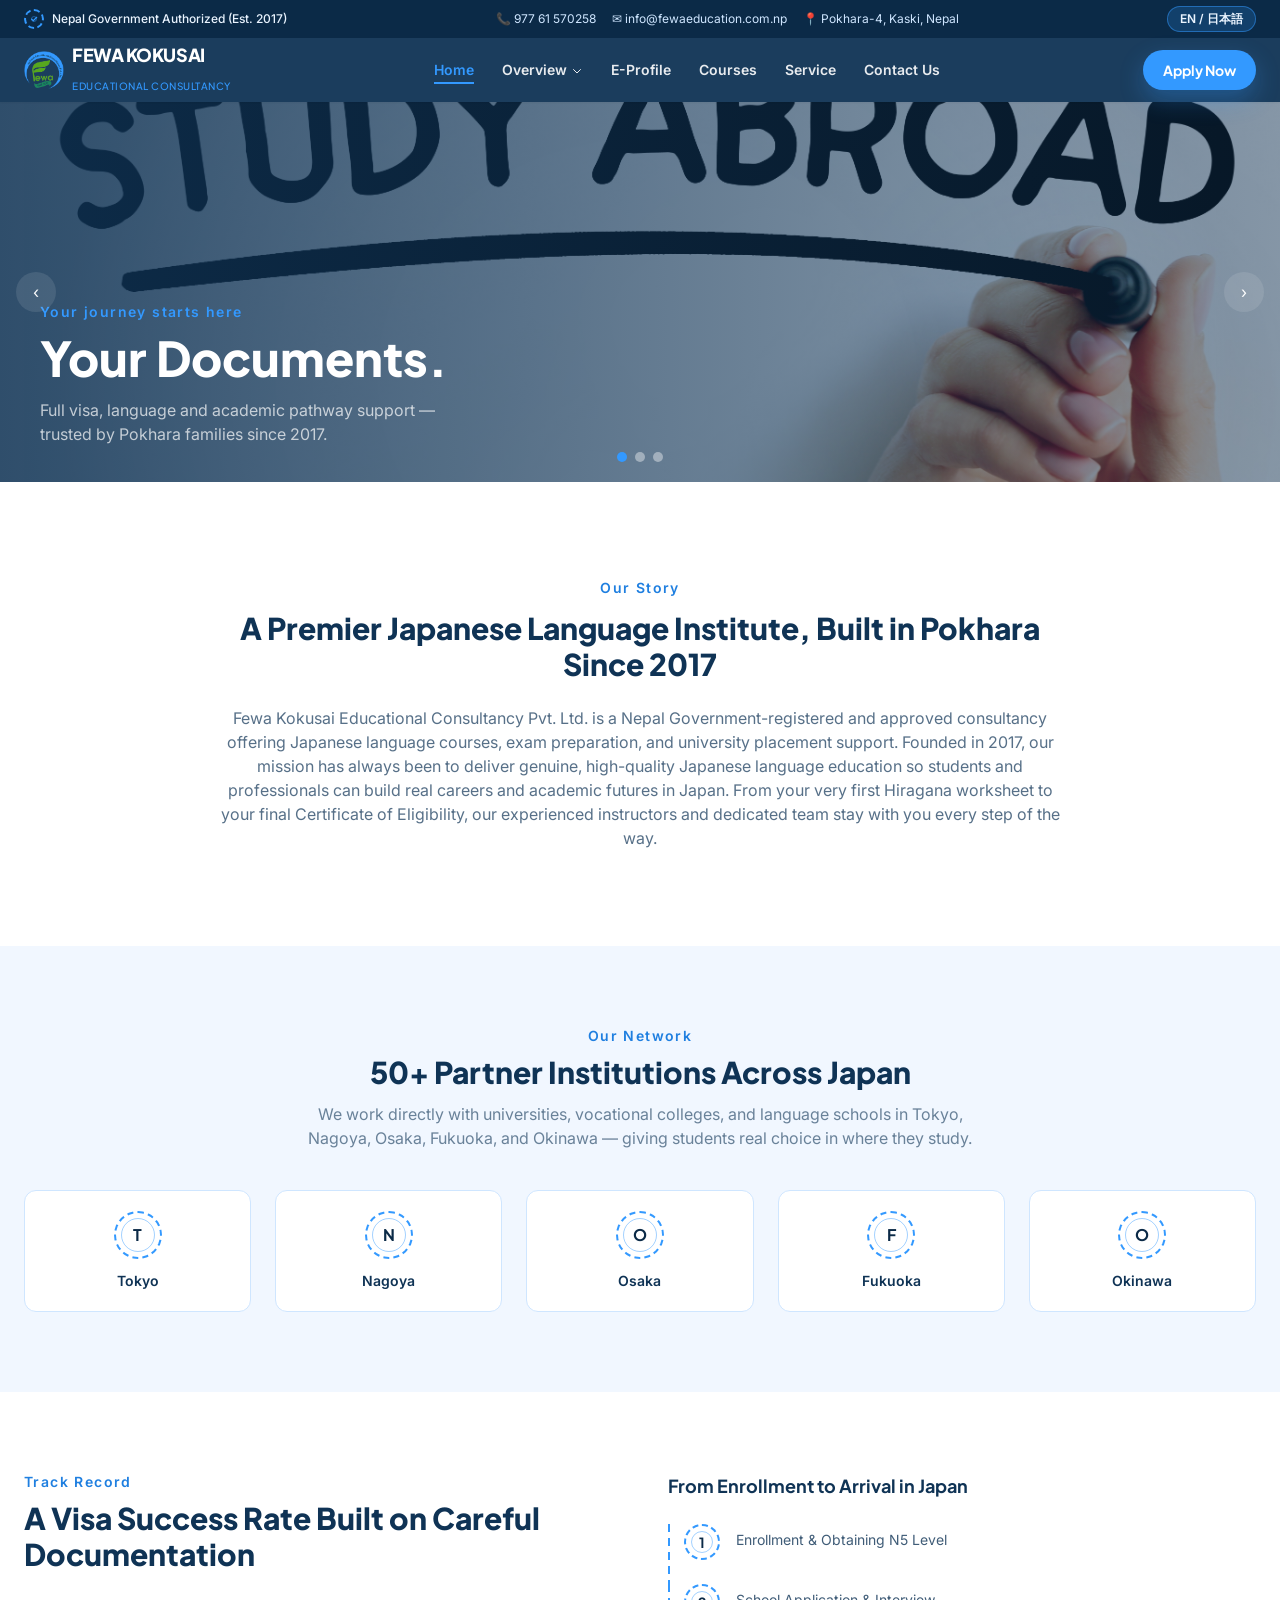
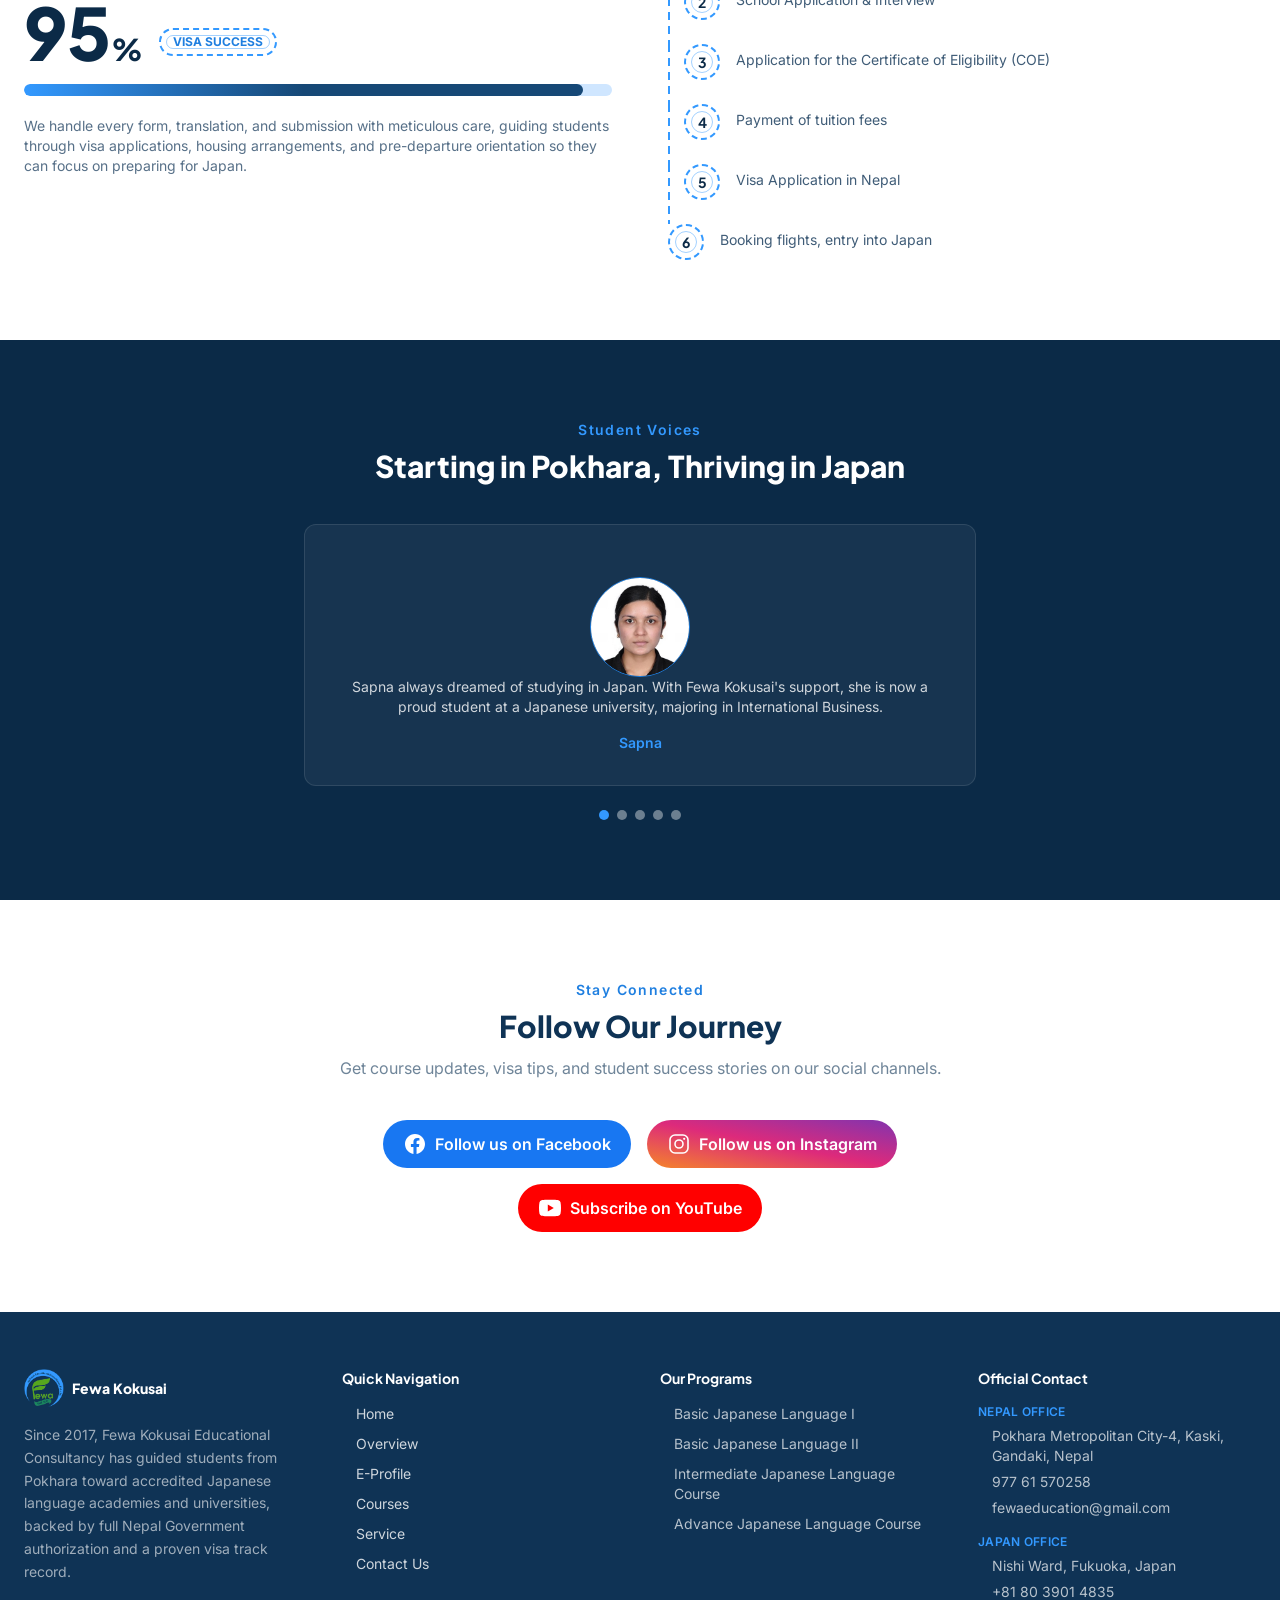
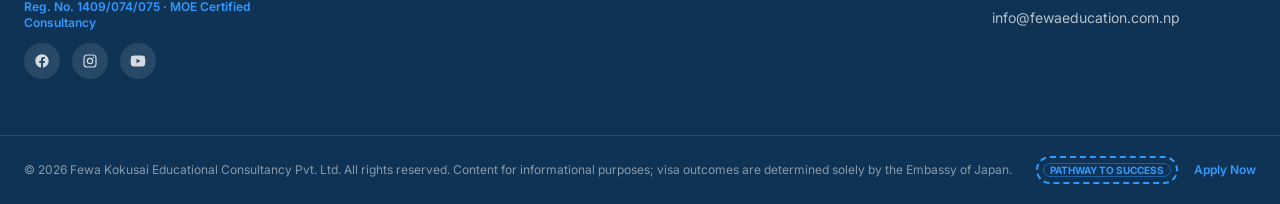
==== commit c00dcea9: "Update index.html" ====
--- a/index.html
+++ b/index.html
@@ -56,7 +56,7 @@
               <div class="bg-white text-navy-900 rounded-xl shadow-2xl border border-mint-100 w-56 py-2 passport-corner">
                 <span class="pc-bl"></span><span class="pc-br"></span>
                 <a href="about.html" class="block w-full text-left px-4 py-2.5 hover:bg-mint-50 text-sm font-semibold" data-i18n="nav.about">About Us</a>
-                <a href="chairman.html" class="block w-full text-left px-4 py-2.5 hover:bg-mint-50 text-sm font-semibold" data-i18n="nav.chairman">Messages From Chairman</a>
+                <a href="chairman.html" class="block w-full text-left px-4 py-2.5 hover:bg-mint-50 text-sm font-semibold" data-i18n="nav.chairman">Message From Chairman</a>
               </div>
             </div>
           </div>
@@ -82,7 +82,7 @@
         <div class="border-t border-white/10 pt-2 mt-1">
           <p class="text-mint-400 text-xs uppercase tracking-wider mb-1" data-i18n="nav.overview">Overview</p>
           <a href="about.html" class="block w-full text-left py-2 pl-3" data-i18n="nav.about">About Us</a>
-          <a href="chairman.html" class="block w-full text-left py-2 pl-3" data-i18n="nav.chairman">Messages From Chairman</a>
+          <a href="chairman.html" class="block w-full text-left py-2 pl-3" data-i18n="nav.chairman">Message From Chairman</a>
         </div>
         <a href="eprofile.html" class="block w-full text-left py-2.5 border-t border-white/10 mt-1" data-i18n="nav.eprofile">E-Profile</a>
         <a href="courses.html" class="block w-full text-left py-2.5" data-i18n="nav.courses">Courses</a>
--- a/css/styles.css
+++ b/css/styles.css
@@ -1236,6 +1236,7 @@
   .md\:flex{display:flex}
   .md\:grid-cols-2{grid-template-columns:repeat(2,minmax(0,1fr))}
   .md\:grid-cols-5{grid-template-columns:repeat(5,minmax(0,1fr))}
+  
 }
 @media (min-width:1024px){
   .lg\:flex{display:flex}
@@ -1350,4 +1351,260 @@
 .titleimg img {
     position: relative;
     z-index: 0;
+}
+.servicechater{
+    width: 95%;
+    border-radius: 6px;
+    display: inline-block;
+    text-align: center;
+  }
+  .en {
+    font-size: 7.5pt;
+    color: #64748b;
+    font-style: italic;
+    font-weight: normal;
+    display: block;
+    line-height: 1.2;
+    margin-top: 1px;
+  }
+
+  .en-inline {
+    font-size: 7.5pt;
+    color: #64748b;
+    font-style: italic;
+    font-weight: normal;
+  }
+
+  /* Header Section */
+  .header-card {
+    background: #ffffff;
+    border: 1px solid #cbd5e1;
+    border-radius: 8px;
+    padding: 12px 20px;
+    margin-bottom: 12px;
+    box-shadow: 0 2px 4px rgba(0,0,0,0.03);
+    border-top: 6px solid #00a0e9;
+  }
+
+   .charter-cell {
+    text-align: center;
+    vertical-align: middle;
+  }
+
+  .company-title-np {
+    font-size: 18pt;
+    font-weight: bold;
+    color: #297c3e4d;
+    margin: 0;
+  }
+
+  .company-title-en {
+    font-size: 13pt;
+    font-weight: bold;
+    color: #00a0e9;
+    margin: 2px 0 0 0;
+  }
+
+  .estd-text {
+    font-size: 9.5pt;
+    color: #64748b;
+    font-weight: bold;
+  }
+
+  .charter-badge {   
+    color: #095579;
+    font-size: 20pt;
+    font-weight: bold;
+    padding: 8px 14px;
+    border-radius: 6px;
+    display: inline-block;
+    text-align: center;
+
+  }
+
+  .charter-sub {
+    color: #4894f8;
+    font-size: 15px;
+    font-weight: bold;
+    margin-top: 4px;
+  }
+
+  /* Purpose Banner */
+  .purpose-banner {
+    background: linear-gradient(to right, #0f172a, #1e293b);
+    color: #ffffff;
+    padding: 10px 16px;
+    border-radius: 6px;
+    margin-bottom: 12px;
+    font-size: 11pt;
+  }
+
+  .purpose-banner span.banner-title {
+    color: #38bdf8;
+    font-weight: bold;
+  }
+
+  .section-header {
+    background-color: #e0f2fe;
+    color: #0369a1;
+    font-size: 13pt;
+    font-weight: bold;
+    padding: 6px 12px;
+    border-radius: 4px;
+    border-left: 5px solid #00a0e9;
+    margin-bottom: 8px;
+    margin-top: 4px;
+  }
+
+  /* Main Table Styling */
+  table.data-table {
+    width: 100%;
+    border-collapse: collapse;
+    margin-bottom: 12px;
+    background-color: #ffffff;
+    border-radius: 6px;
+    overflow: hidden;
+    box-shadow: 0 1px 3px rgba(0,0,0,0.03);
+  }
+
+  table.data-table th {
+    background-color: #0f172a;
+    color: #ffffff;
+    font-size: 10.5pt;
+    font-weight: bold;
+    text-align: left;
+    padding: 8px 8px;
+    border: 1px solid #1e293b;
+  }
+
+  table.data-table td {
+    padding: 8px 8px;
+    border: 1px solid #e2e8f0;
+    font-size: 10pt;
+    vertical-align: top;
+  }
+
+  table.data-table tr:nth-child(even) {
+    background-color: #f8fafc;
+  }
+
+  ul, ol {
+    margin: 0;
+    padding-left: 14px;
+  }
+
+  li {
+    margin-bottom: 3px;
+  }
+
+  .tag-free {
+    background-color: #dcfce7;
+    color: #15803d;
+    font-weight: bold;
+    padding: 3px 8px;
+    border-radius: 4px;
+    display: inline-block;
+    font-size: 9.5pt;
+    text-align: center;
+  }
+
+  .tag-fee {
+    background-color: #fef3c7;
+    color: #b45309;
+    padding: 3px 8px;
+    border-radius: 4px;
+    display: inline-block;
+    font-size: 9.5pt;
+  }
+
+  /* Two Column Layout */
+  .grid-container {
+    display: table;
+    width: 100%;
+    table-layout: fixed;
+    margin-bottom: 12px;
+  }
+
+  .grid-box {
+    display: table-cell;
+    width: 50%;
+    padding: 10px 14px;
+    vertical-align: top;
+    background-color: #ffffff;
+    border-radius: 6px;
+    border: 1px solid #e2e8f0;
+    box-shadow: 0 1px 3px rgba(0,0,0,0.02);
+  }
+
+  .grid-box h3 {
+    margin: 0 0 8px 0;
+    font-size: 11.5pt;
+    color: #1b5e20;
+    border-bottom: 1.5px solid #dcfce7;
+    padding-bottom: 4px;
+  }
+
+  .payment-alert {
+    background-color: #fef2f2;
+    border: 1.5px solid #fca5a5;
+    border-radius: 6px;
+    padding: 8px 14px;
+    margin-bottom: 12px;
+    color: #991b1b;
+    font-size: 10.5pt;
+    font-weight: bold;
+  }
+
+  /* Contact Footer Box */
+  .contact-section {
+    background-color: #ffffff;
+    border: 1px solid #cbd5e1;
+    border-radius: 6px;
+    padding: 10px 14px;
+    border-top: 4px solid #00a0e9;
+  }
+
+  .contact-section h3 {
+    margin: 0 0 6px 0;
+    font-size: 11.5pt;
+    color: #0f172a;
+  }
+
+  .contact-table {
+    width: 100%;
+    border-collapse: collapse;
+    font-size: 10pt;
+  }
+
+  .contact-table td {
+    padding: 2px 6px;
+    vertical-align: top;
+    border: none;
+  }
+.data-table-scroll {
+  width: 100%;
+  max-width: 100%;
+  overflow-x: auto;
+  overflow-y: hidden;
+  -webkit-overflow-scrolling: touch;
+  margin-bottom: 8px;
+}
+
+.data-table-scroll table.data-table {
+  width: max-content;
+  min-width: 900px;
+  margin-bottom: 0;
+}
+
+/* Make only this table more compact */
+.data-table-scroll table.data-table th {
+  padding: 5px 7px;
+  font-size: 9.5pt;
+  line-height: 1.15;
+}
+
+.data-table-scroll table.data-table td {
+  padding: 5px 7px;
+  font-size: 9pt;
+  line-height: 1.2;
 }
